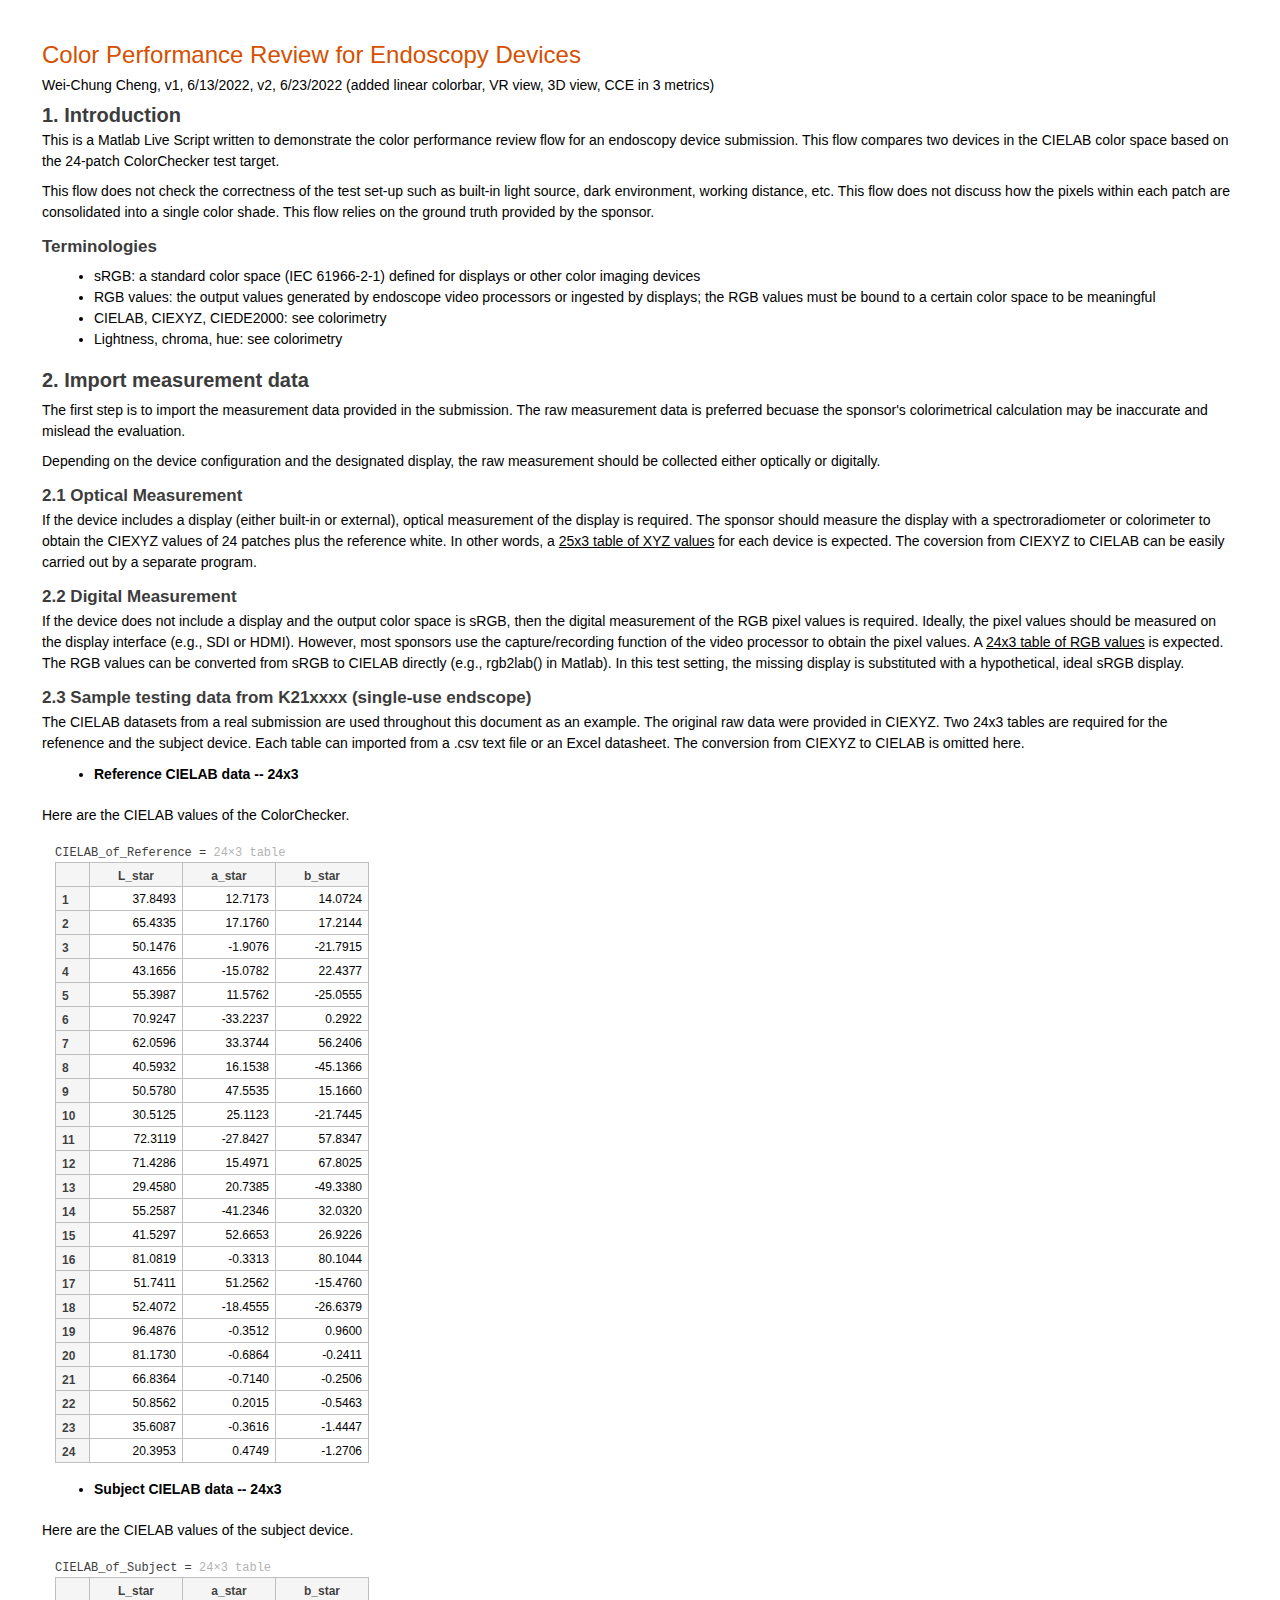
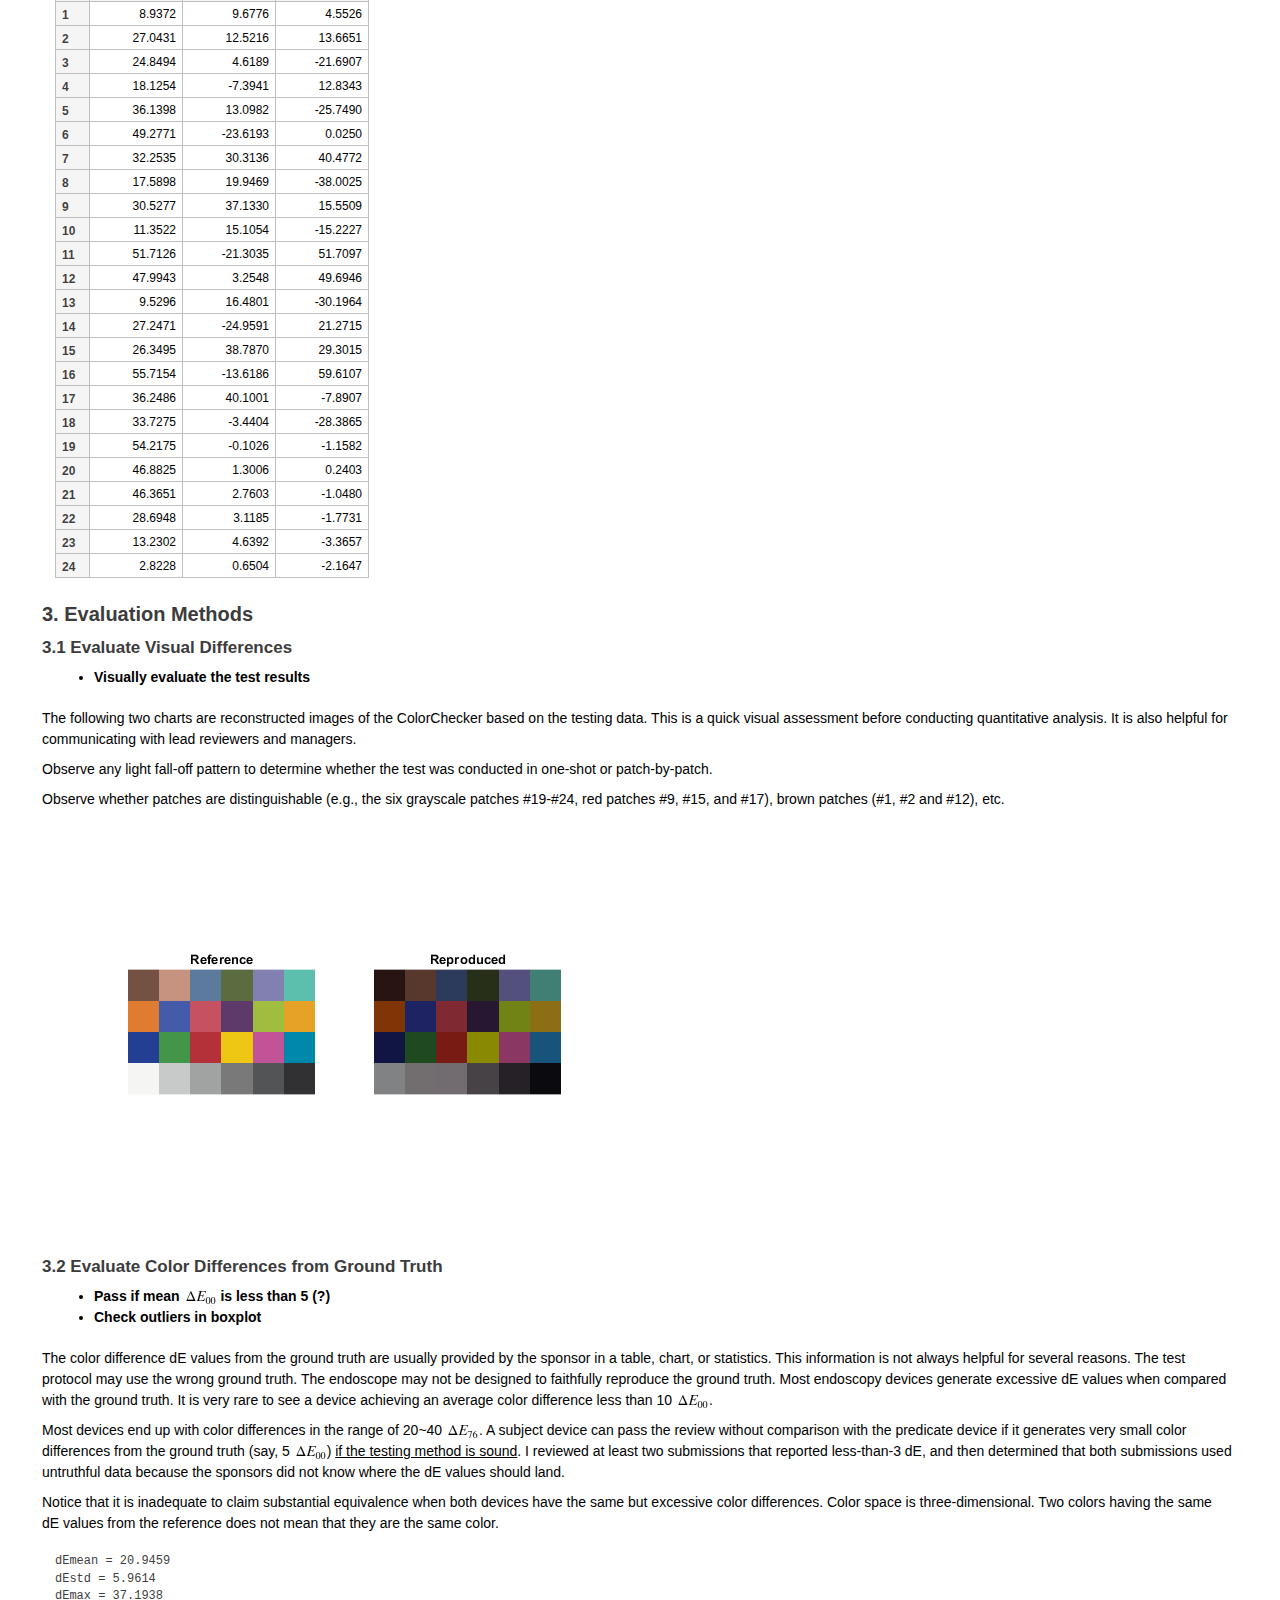
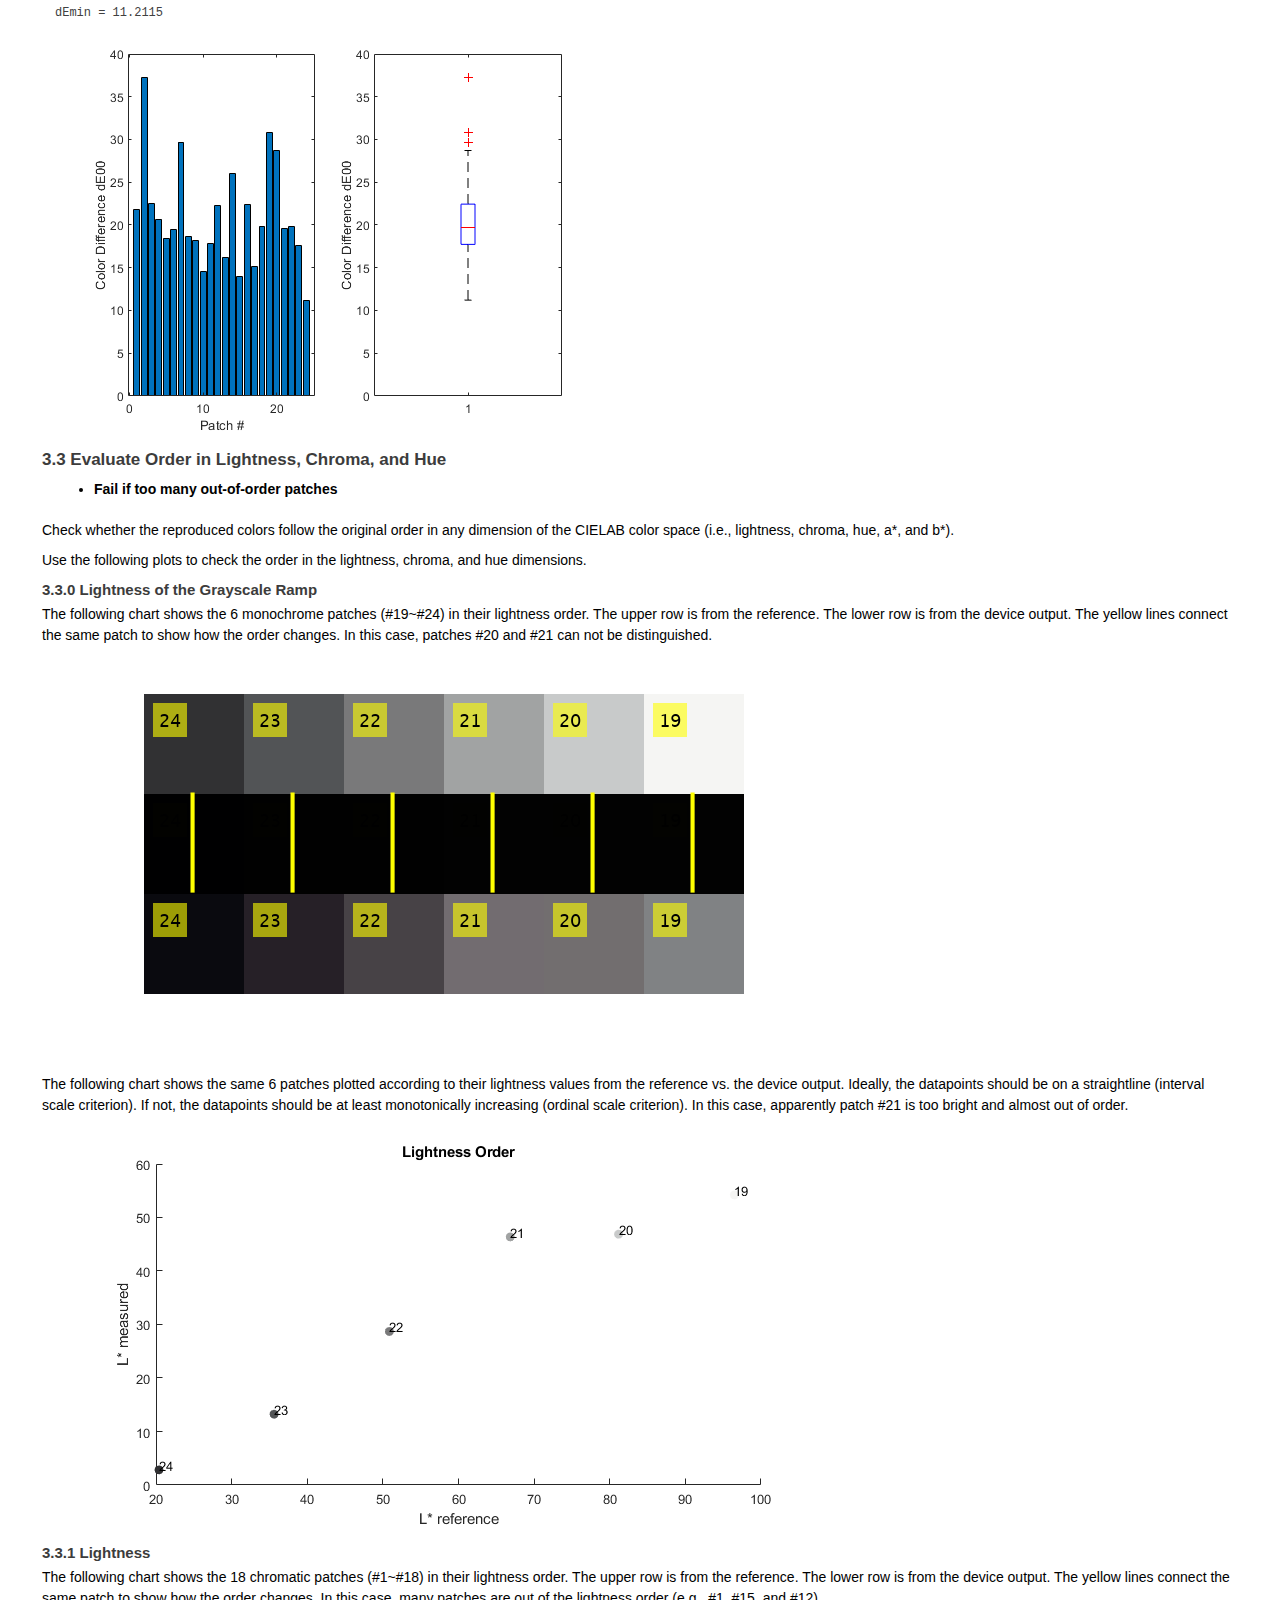
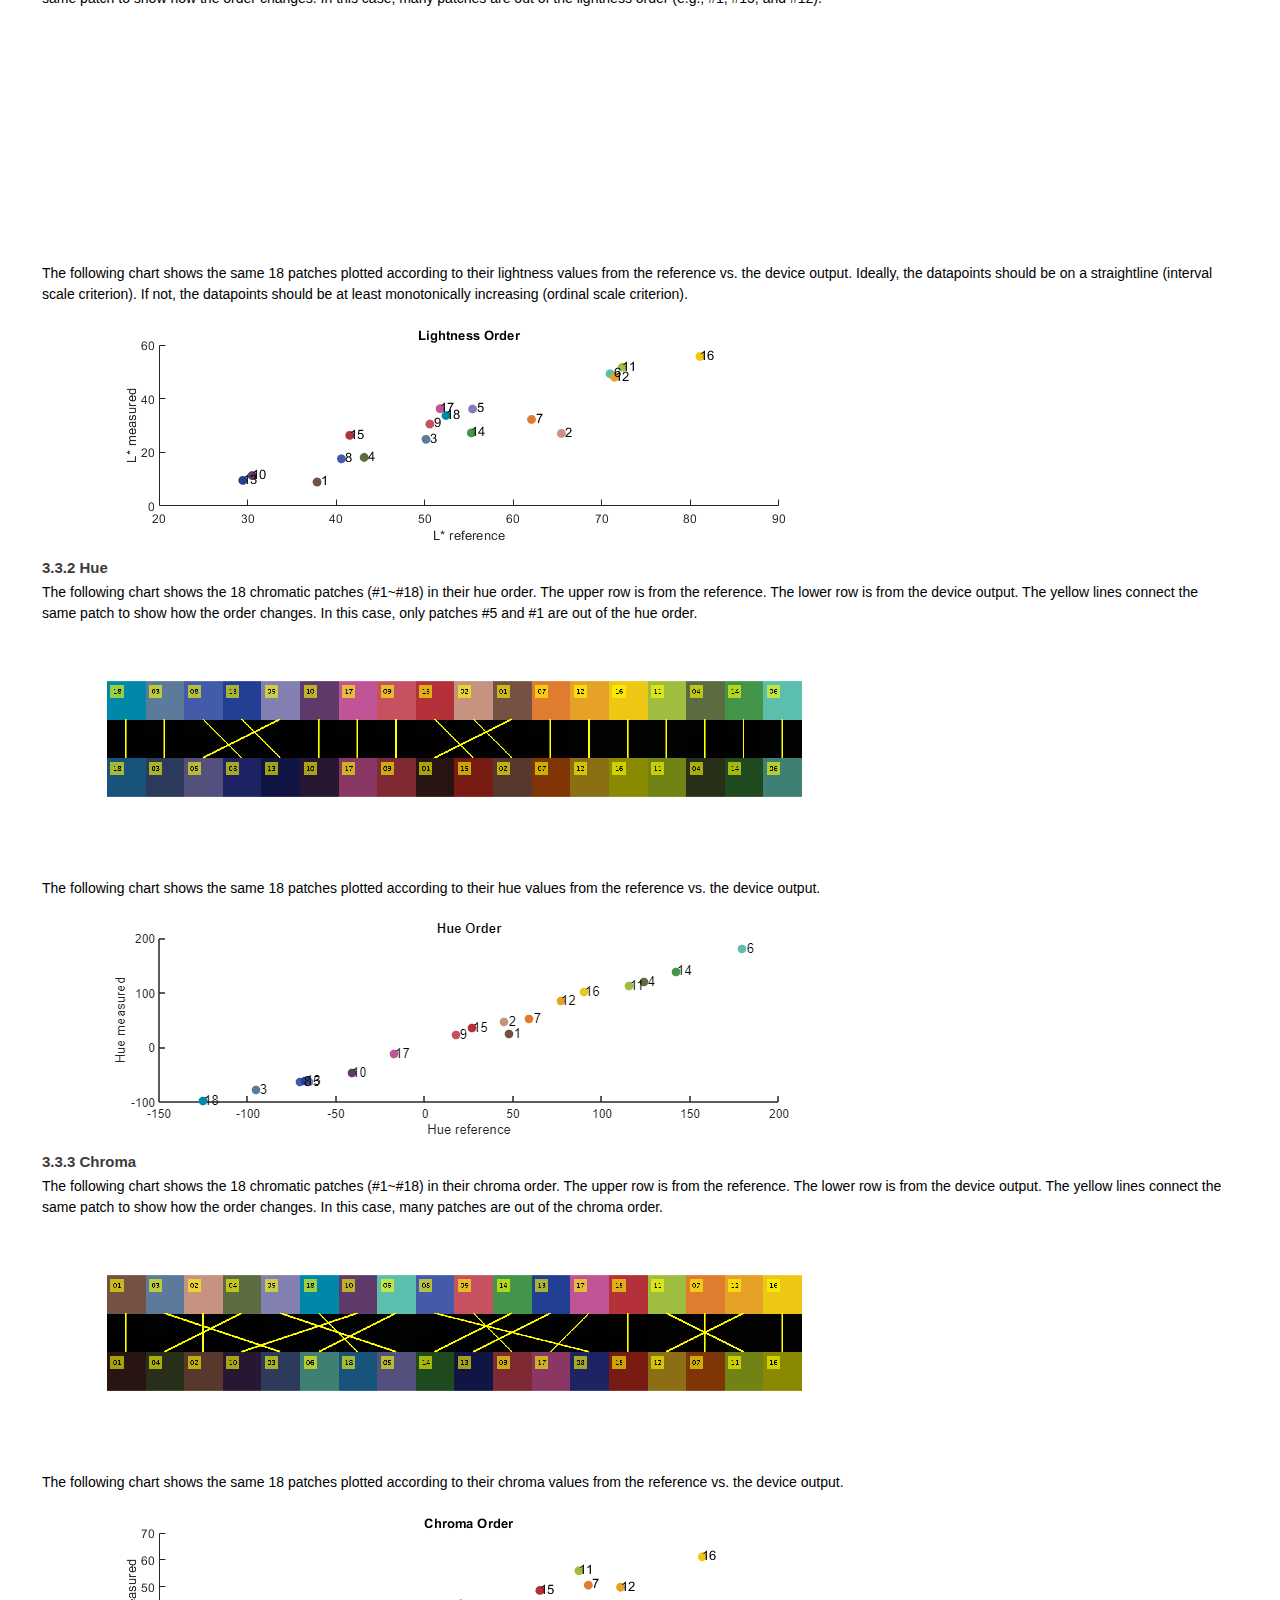
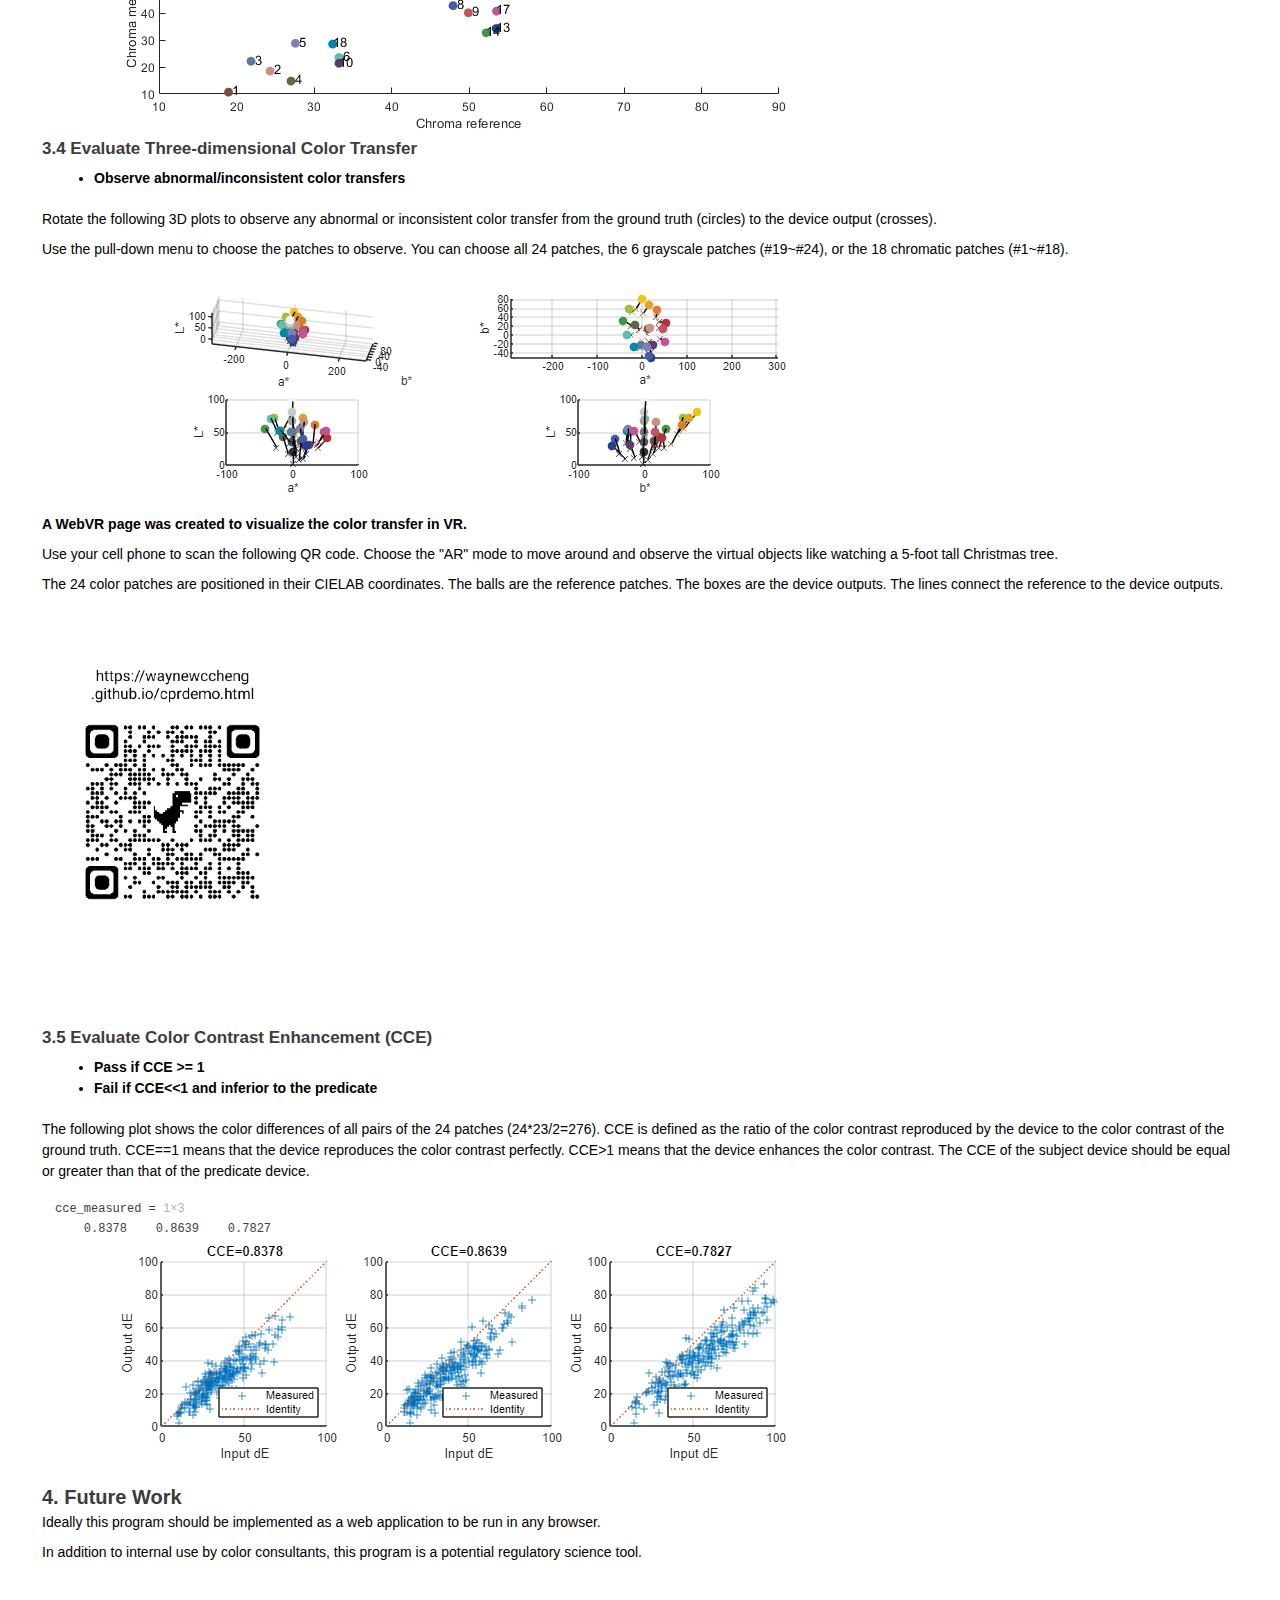
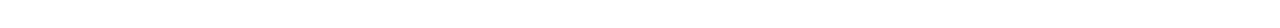
==== color_performance_review_v2.html @ d328e4b0 "Create color_performance_review_v2.html" ====
<!DOCTYPE html PUBLIC "-//W3C//DTD HTML 4.01 Transitional//EN">
<html><head><meta http-equiv="Content-Type" content="text/html; charset=utf-8"><meta http-equiv="X-UA-Compatible" content="IE=edge,IE=9,chrome=1"><meta name="generator" content="MATLAB 2021b"><title>Color Performance Review for Endoscopy Devices</title><style type="text/css">.rtcContent { padding: 30px; } .S0 { margin: 3px 10px 5px 4px; padding: 0px; line-height: 28.8px; min-height: 0px; white-space: pre-wrap; color: rgb(213, 80, 0); font-family: Helvetica, Arial, sans-serif; font-style: normal; font-size: 24px; font-weight: 400; text-align: left;  }
.S1 { margin: 2px 10px 9px 4px; padding: 0px; line-height: 21px; min-height: 0px; white-space: pre-wrap; color: rgb(0, 0, 0); font-family: Helvetica, Arial, sans-serif; font-style: normal; font-size: 14px; font-weight: 400; text-align: left;  }
.S2 { margin: 3px 10px 5px 4px; padding: 0px; line-height: 20px; min-height: 0px; white-space: pre-wrap; color: rgb(60, 60, 60); font-family: Helvetica, Arial, sans-serif; font-style: normal; font-size: 20px; font-weight: 700; text-align: left;  }
.S3 { margin: 15px 10px 5px 4px; padding: 0px; line-height: 18px; min-height: 0px; white-space: pre-wrap; color: rgb(60, 60, 60); font-family: Helvetica, Arial, sans-serif; font-style: normal; font-size: 17px; font-weight: 700; text-align: left;  }
.S4 { margin: 10px 0px 20px; padding-left: 0px; font-family: Helvetica, Arial, sans-serif; font-size: 14px;  }
.S5 { margin-left: 56px; line-height: 21px; min-height: 0px; text-align: left; white-space: pre-wrap;  }
.S6 { margin: 20px 10px 5px 4px; padding: 0px; line-height: 20px; min-height: 0px; white-space: pre-wrap; color: rgb(60, 60, 60); font-family: Helvetica, Arial, sans-serif; font-style: normal; font-size: 20px; font-weight: 700; text-align: left;  }
.S7 { margin: 10px 10px 9px 4px; padding: 0px; line-height: 21px; min-height: 0px; white-space: pre-wrap; color: rgb(0, 0, 0); font-family: Helvetica, Arial, sans-serif; font-style: normal; font-size: 14px; font-weight: 400; text-align: left;  }
.S8 { color: rgb(64, 64, 64); padding: 10px 0px 6px 17px; background: rgb(255, 255, 255) none repeat scroll 0% 0% / auto padding-box border-box; font-family: Menlo, Monaco, Consolas, "Courier New", monospace; font-size: 14px; overflow-x: hidden; line-height: 17.234px;  }
.embeddedOutputsVariableTableElement .ClientViewDiv  table tr {  height: 22px;  white-space: nowrap;}
.embeddedOutputsVariableTableElement .ClientViewDiv  table tr td,.embeddedOutputsVariableTableElement .ClientViewDiv  table tr th {  background-color:white;  text-overflow: ellipsis;  font-family: 'Arial', sans-serif;  font-size: 12px;  overflow : hidden;}
.embeddedOutputsVariableTableElement .ClientViewDiv  table tr span {  text-overflow: ellipsis;  padding: 3px;}
.embeddedOutputsVariableTableElement .ClientViewDiv  table tr th {    color: rgba(0,0,0,0.5);  padding: 3px;  font-size: 9px;}
.S9 { margin: 3px 10px 5px 4px; padding: 0px; line-height: 18px; min-height: 0px; white-space: pre-wrap; color: rgb(60, 60, 60); font-family: Helvetica, Arial, sans-serif; font-style: normal; font-size: 17px; font-weight: 700; text-align: left;  }
.S10 { margin: 10px 10px 5px 4px; padding: 0px; line-height: 18px; min-height: 0px; white-space: pre-wrap; color: rgb(60, 60, 60); font-family: Helvetica, Arial, sans-serif; font-style: normal; font-size: 15px; font-weight: 700; text-align: left;  }
.variableValue { width: 100% !important; }
.embeddedOutputsMatrixElement,.eoOutputWrapper .matrixElement {    min-height: 18px;    box-sizing: border-box;}
.embeddedOutputsMatrixElement .matrixElement,.eoOutputWrapper  .matrixElement,.rtcDataTipElement .matrixElement {    position: relative;}
.matrixElement .variableValue,.rtcDataTipElement .matrixElement .variableValue {    white-space: pre;    display: inline-block;    vertical-align: top;    overflow: hidden;}
.embeddedOutputsMatrixElement.inlineElement {}
.embeddedOutputsMatrixElement.inlineElement .topHeaderWrapper {    display: none;}
.embeddedOutputsMatrixElement.inlineElement .veTable .body {    padding-top: 0 !important;    max-height: 100px;}
.inlineElement .matrixElement {    max-height: 300px;}
.embeddedOutputsMatrixElement.rightPaneElement {}
.rightPaneElement .matrixElement,.rtcDataTipElement .matrixElement {    overflow: hidden;    padding-left: 9px;}
.rightPaneElement .matrixElement {    margin-bottom: -1px;}
.embeddedOutputsMatrixElement .matrixElement .valueContainer,.eoOutputWrapper .matrixElement .valueContainer,.rtcDataTipElement .matrixElement .valueContainer {    white-space: nowrap;    margin-bottom: 3px;}
.embeddedOutputsMatrixElement .matrixElement .valueContainer .horizontalEllipsis.hide,.embeddedOutputsMatrixElement .matrixElement .verticalEllipsis.hide,.eoOutputWrapper .matrixElement .valueContainer .horizontalEllipsis.hide,.eoOutputWrapper .matrixElement .verticalEllipsis.hide,.rtcDataTipElement .matrixElement .valueContainer .horizontalEllipsis.hide,.rtcDataTipElement .matrixElement .verticalEllipsis.hide {    display: none;}
.embeddedOutputsVariableMatrixElement .matrixElement .valueContainer.hideEllipses .verticalEllipsis, .embeddedOutputsVariableMatrixElement .matrixElement .valueContainer.hideEllipses .horizontalEllipsis {    display:none;}
.embeddedOutputsMatrixElement .matrixElement .valueContainer .horizontalEllipsis,.eoOutputWrapper .matrixElement .valueContainer .horizontalEllipsis {    margin-bottom: -3px;}
.eoOutputWrapper .embeddedOutputsVariableMatrixElement .matrixElement .valueContainer {    cursor: default !important;}
.embeddedOutputsVariableElement {    white-space: pre-wrap;    word-wrap: break-word;    min-height: 18px;    max-height: 250px;    overflow: auto;}
.variableElement {}
.embeddedOutputsVariableElement.inlineElement {}
.inlineElement .variableElement {}
.embeddedOutputsVariableElement.rightPaneElement {    min-height: 16px;}
.rightPaneElement .variableElement {    padding-top: 2px;    padding-left: 9px;}
.variableNameElement {    margin-bottom: 3px;    display: inline-block;}
/* * Ellipses as base64 for HTML export. */.matrixElement .horizontalEllipsis,.rtcDataTipElement .matrixElement .horizontalEllipsis {    display: inline-block;    margin-top: 3px;    /* base64 encoded version of images-liveeditor/HEllipsis.png */    width: 30px;    height: 12px;    background-repeat: no-repeat;    background-image: url("[data-uri]");}
.matrixElement .verticalEllipsis,.textElement .verticalEllipsis,.rtcDataTipElement .matrixElement .verticalEllipsis,.rtcDataTipElement .textElement .verticalEllipsis {    margin-left: 35px;    /* base64 encoded version of images-liveeditor/VEllipsis.png */    width: 12px;    height: 30px;    background-repeat: no-repeat;    background-image: url("[data-uri]");}</style></head><body><div class = rtcContent><h1  class = 'S0'><span>Color Performance Review for Endoscopy Devices</span></h1><div  class = 'S1'><span>Wei-Chung Cheng, v1, 6/13/2022, v2, 6/23/2022 (added linear colorbar, VR view, 3D view, CCE in 3 metrics)</span></div><h2  class = 'S2'><span>1. Introduction</span></h2><div  class = 'S1'><span>This is a Matlab Live Script written to demonstrate the color performance review flow for an endoscopy device submission. This flow compares two devices in the CIELAB color space based on the 24-patch ColorChecker test target.</span></div><div  class = 'S1'><span>This flow does not check the correctness of the test set-up such as built-in light source, dark environment, working distance, etc. This flow does not discuss how the pixels within each patch are consolidated into a single color shade. This flow relies on the ground truth provided by the sponsor.</span></div><h3  class = 'S3'><span>Terminologies</span></h3><ul  class = 'S4'><li  class = 'S5'><span>sRGB: a standard color space (IEC 61966-2-1) defined for displays or other color imaging devices</span></li><li  class = 'S5'><span>RGB values: the output values generated by endoscope video processors or ingested by displays; the RGB values must be bound to a certain color space to be meaningful</span></li><li  class = 'S5'><span>CIELAB, CIEXYZ, CIEDE2000: see colorimetry</span></li><li  class = 'S5'><span>Lightness, chroma, hue: see colorimetry</span></li></ul><h2  class = 'S6'><span>2. Import measurement data</span></h2><div  class = 'S7'><span>The first step is to import the measurement data provided in the submission. The raw measurement data is preferred becuase the sponsor's colorimetrical calculation may be inaccurate and mislead the evaluation. </span></div><div  class = 'S1'><span>Depending on the device configuration and the designated display, the raw measurement should be collected either optically or digitally.</span></div><h3  class = 'S3'><span style=' font-weight: bold;'>2.1 Optical Measurement</span></h3><div  class = 'S1'><span>If the device includes a display (either built-in or external), optical measurement of the display is required. The sponsor should measure the display with a spectroradiometer or colorimeter to obtain the CIEXYZ values of 24 patches plus the reference white. In other words, a </span><span style=' text-decoration: underline;'>25x3 table of XYZ values</span><span> for each device is expected. The coversion from CIEXYZ to CIELAB can be easily carried out by a separate program.</span></div><h3  class = 'S3'><span style=' font-weight: bold;'>2.2 Digital Measurement</span></h3><div  class = 'S1'><span>If the device does not include a display and the output color space is sRGB, then the digital measurement of the RGB pixel values is required. Ideally, the pixel values should be measured on the display interface (e.g., SDI or HDMI). However, most sponsors use the capture/recording function of the video processor to obtain the pixel values. A </span><span style=' text-decoration: underline;'>24x3 table of RGB values</span><span> is expected. The RGB values can be converted from sRGB to CIELAB directly (e.g., rgb2lab() in Matlab). In this test setting, the missing display is substituted with a hypothetical, ideal sRGB display.</span></div><h3  class = 'S3'><span>2.3 Sample testing data from K21xxxx (single-use endscope)</span></h3><div  class = 'S1'><span>The CIELAB datasets from a real submission are used throughout this document as an example. The original raw data were provided in CIEXYZ. Two 24x3 tables are required for the refenence and the subject device. Each table can imported from a .csv text file or an Excel datasheet. The conversion from CIEXYZ to CIELAB is omitted here. </span></div><ul  class = 'S4'><li  class = 'S5'><span style=' font-weight: bold;'>Reference CIELAB data -- 24x3</span></li></ul><div  class = 'S1'><span>Here are the CIELAB values of the ColorChecker.</span></div><div  class = 'S8'><div class="inlineElement eoOutputWrapper embeddedOutputsVariableTableElement" uid="03913371" data-scroll-top="null" data-scroll-left="null" data-testid="output_0" style="width: calc(100% - 5px);"><div class="ClientDocument veSpecifier dijitContentPane document table constrictHeight" id="variableeditor_peer_RemoteDocument_210" widgetid="variableeditor_peer_RemoteDocument_210" tabindex="0" data-update-plain-text-string="true"><div class="summaryBar" style="font-size: 12px; font-family: Consolas, Inconsolata, Menlo, monospace;"><span>CIELAB_of_Reference = </span><span style="color: rgb(179, 179, 179); font-style: normal;">24×3 table </span></div><div id="variableeditor_peer_RemoteTableViewModel_75" widgetid="variableeditor_peer_RemoteTableViewModel_75" class="table ClientViewDiv hasSummaryBar" data-viewid="__1" style="width: 100%; overflow: auto;"><table cellspacing="0" style="border-spacing: 0px; border-collapse: collapse;"><thead><tr><th style="text-overflow: ellipsis; font-family: Arial, sans-serif; font-size: 12px; overflow: hidden; padding: 6px 3px 3px; width: 34px; text-align: left; border: 1px solid rgb(191, 191, 191); background-color: rgb(245, 245, 245); color: rgba(0, 0, 0, 0.75); font-weight: 700; box-sizing: border-box;"><span>&nbsp;</span></th><th style="text-overflow: ellipsis; font-family: Arial, sans-serif; font-size: 12px; overflow: hidden; padding: 6px 3px 3px; width: 86px; min-width: 86px; max-width: 86px; text-align: center; border: 1px solid rgb(191, 191, 191); background-color: rgb(245, 245, 245); color: rgba(0, 0, 0, 0.75); font-weight: 700; box-sizing: border-box;"><span>L_star</span></th><th style="text-overflow: ellipsis; font-family: Arial, sans-serif; font-size: 12px; overflow: hidden; padding: 6px 3px 3px; width: 86px; min-width: 86px; max-width: 86px; text-align: center; border: 1px solid rgb(191, 191, 191); background-color: rgb(245, 245, 245); color: rgba(0, 0, 0, 0.75); font-weight: 700; box-sizing: border-box;"><span>a_star</span></th><th style="text-overflow: ellipsis; font-family: Arial, sans-serif; font-size: 12px; overflow: hidden; padding: 6px 3px 3px; width: 86px; min-width: 86px; max-width: 86px; text-align: center; border: 1px solid rgb(191, 191, 191); background-color: rgb(245, 245, 245); color: rgba(0, 0, 0, 0.75); font-weight: 700; box-sizing: border-box;"><span>b_star</span></th></tr></thead><tbody><tr><th style="text-overflow: ellipsis; font-family: Arial, sans-serif; font-size: 12px; overflow: hidden; padding: 6px 3px 3px; width: 34px; text-align: left; border-width: 0px 1px 1px; border-style: solid; border-color: rgb(191, 191, 191); border-image: initial; background-color: rgb(245, 245, 245); color: rgba(0, 0, 0, 0.75); font-weight: 700; box-sizing: border-box;"><span>1</span></th><td style="text-overflow: ellipsis; font-family: Arial, sans-serif; font-size: 12px; overflow: hidden; padding: 3px; width: 86px; min-width: 86px; max-width: 86px; text-align: right; border-width: 0px 1px 1px; border-style: solid; border-color: rgb(191, 191, 191); border-image: initial;"><span>37.8493</span></td><td style="text-overflow: ellipsis; font-family: Arial, sans-serif; font-size: 12px; overflow: hidden; padding: 3px; width: 86px; min-width: 86px; max-width: 86px; text-align: right; border-width: 0px 1px 1px; border-style: solid; border-color: rgb(191, 191, 191); border-image: initial;"><span>12.7173</span></td><td style="text-overflow: ellipsis; font-family: Arial, sans-serif; font-size: 12px; overflow: hidden; padding: 3px; width: 86px; min-width: 86px; max-width: 86px; text-align: right; border-width: 0px 1px 1px; border-style: solid; border-color: rgb(191, 191, 191); border-image: initial;"><span>14.0724</span></td></tr><tr><th style="text-overflow: ellipsis; font-family: Arial, sans-serif; font-size: 12px; overflow: hidden; padding: 6px 3px 3px; width: 34px; text-align: left; border-width: 0px 1px 1px; border-style: solid; border-color: rgb(191, 191, 191); border-image: initial; background-color: rgb(245, 245, 245); color: rgba(0, 0, 0, 0.75); font-weight: 700; box-sizing: border-box;"><span>2</span></th><td style="text-overflow: ellipsis; font-family: Arial, sans-serif; font-size: 12px; overflow: hidden; padding: 3px; width: 86px; min-width: 86px; max-width: 86px; text-align: right; border-width: 0px 1px 1px; border-style: solid; border-color: rgb(191, 191, 191); border-image: initial;"><span>65.4335</span></td><td style="text-overflow: ellipsis; font-family: Arial, sans-serif; font-size: 12px; overflow: hidden; padding: 3px; width: 86px; min-width: 86px; max-width: 86px; text-align: right; border-width: 0px 1px 1px; border-style: solid; border-color: rgb(191, 191, 191); border-image: initial;"><span>17.1760</span></td><td style="text-overflow: ellipsis; font-family: Arial, sans-serif; font-size: 12px; overflow: hidden; padding: 3px; width: 86px; min-width: 86px; max-width: 86px; text-align: right; border-width: 0px 1px 1px; border-style: solid; border-color: rgb(191, 191, 191); border-image: initial;"><span>17.2144</span></td></tr><tr><th style="text-overflow: ellipsis; font-family: Arial, sans-serif; font-size: 12px; overflow: hidden; padding: 6px 3px 3px; width: 34px; text-align: left; border-width: 0px 1px 1px; border-style: solid; border-color: rgb(191, 191, 191); border-image: initial; background-color: rgb(245, 245, 245); color: rgba(0, 0, 0, 0.75); font-weight: 700; box-sizing: border-box;"><span>3</span></th><td style="text-overflow: ellipsis; font-family: Arial, sans-serif; font-size: 12px; overflow: hidden; padding: 3px; width: 86px; min-width: 86px; max-width: 86px; text-align: right; border-width: 0px 1px 1px; border-style: solid; border-color: rgb(191, 191, 191); border-image: initial;"><span>50.1476</span></td><td style="text-overflow: ellipsis; font-family: Arial, sans-serif; font-size: 12px; overflow: hidden; padding: 3px; width: 86px; min-width: 86px; max-width: 86px; text-align: right; border-width: 0px 1px 1px; border-style: solid; border-color: rgb(191, 191, 191); border-image: initial;"><span>-1.9076</span></td><td style="text-overflow: ellipsis; font-family: Arial, sans-serif; font-size: 12px; overflow: hidden; padding: 3px; width: 86px; min-width: 86px; max-width: 86px; text-align: right; border-width: 0px 1px 1px; border-style: solid; border-color: rgb(191, 191, 191); border-image: initial;"><span>-21.7915</span></td></tr><tr><th style="text-overflow: ellipsis; font-family: Arial, sans-serif; font-size: 12px; overflow: hidden; padding: 6px 3px 3px; width: 34px; text-align: left; border-width: 0px 1px 1px; border-style: solid; border-color: rgb(191, 191, 191); border-image: initial; background-color: rgb(245, 245, 245); color: rgba(0, 0, 0, 0.75); font-weight: 700; box-sizing: border-box;"><span>4</span></th><td style="text-overflow: ellipsis; font-family: Arial, sans-serif; font-size: 12px; overflow: hidden; padding: 3px; width: 86px; min-width: 86px; max-width: 86px; text-align: right; border-width: 0px 1px 1px; border-style: solid; border-color: rgb(191, 191, 191); border-image: initial;"><span>43.1656</span></td><td style="text-overflow: ellipsis; font-family: Arial, sans-serif; font-size: 12px; overflow: hidden; padding: 3px; width: 86px; min-width: 86px; max-width: 86px; text-align: right; border-width: 0px 1px 1px; border-style: solid; border-color: rgb(191, 191, 191); border-image: initial;"><span>-15.0782</span></td><td style="text-overflow: ellipsis; font-family: Arial, sans-serif; font-size: 12px; overflow: hidden; padding: 3px; width: 86px; min-width: 86px; max-width: 86px; text-align: right; border-width: 0px 1px 1px; border-style: solid; border-color: rgb(191, 191, 191); border-image: initial;"><span>22.4377</span></td></tr><tr><th style="text-overflow: ellipsis; font-family: Arial, sans-serif; font-size: 12px; overflow: hidden; padding: 6px 3px 3px; width: 34px; text-align: left; border-width: 0px 1px 1px; border-style: solid; border-color: rgb(191, 191, 191); border-image: initial; background-color: rgb(245, 245, 245); color: rgba(0, 0, 0, 0.75); font-weight: 700; box-sizing: border-box;"><span>5</span></th><td style="text-overflow: ellipsis; font-family: Arial, sans-serif; font-size: 12px; overflow: hidden; padding: 3px; width: 86px; min-width: 86px; max-width: 86px; text-align: right; border-width: 0px 1px 1px; border-style: solid; border-color: rgb(191, 191, 191); border-image: initial;"><span>55.3987</span></td><td style="text-overflow: ellipsis; font-family: Arial, sans-serif; font-size: 12px; overflow: hidden; padding: 3px; width: 86px; min-width: 86px; max-width: 86px; text-align: right; border-width: 0px 1px 1px; border-style: solid; border-color: rgb(191, 191, 191); border-image: initial;"><span>11.5762</span></td><td style="text-overflow: ellipsis; font-family: Arial, sans-serif; font-size: 12px; overflow: hidden; padding: 3px; width: 86px; min-width: 86px; max-width: 86px; text-align: right; border-width: 0px 1px 1px; border-style: solid; border-color: rgb(191, 191, 191); border-image: initial;"><span>-25.0555</span></td></tr><tr><th style="text-overflow: ellipsis; font-family: Arial, sans-serif; font-size: 12px; overflow: hidden; padding: 6px 3px 3px; width: 34px; text-align: left; border-width: 0px 1px 1px; border-style: solid; border-color: rgb(191, 191, 191); border-image: initial; background-color: rgb(245, 245, 245); color: rgba(0, 0, 0, 0.75); font-weight: 700; box-sizing: border-box;"><span>6</span></th><td style="text-overflow: ellipsis; font-family: Arial, sans-serif; font-size: 12px; overflow: hidden; padding: 3px; width: 86px; min-width: 86px; max-width: 86px; text-align: right; border-width: 0px 1px 1px; border-style: solid; border-color: rgb(191, 191, 191); border-image: initial;"><span>70.9247</span></td><td style="text-overflow: ellipsis; font-family: Arial, sans-serif; font-size: 12px; overflow: hidden; padding: 3px; width: 86px; min-width: 86px; max-width: 86px; text-align: right; border-width: 0px 1px 1px; border-style: solid; border-color: rgb(191, 191, 191); border-image: initial;"><span>-33.2237</span></td><td style="text-overflow: ellipsis; font-family: Arial, sans-serif; font-size: 12px; overflow: hidden; padding: 3px; width: 86px; min-width: 86px; max-width: 86px; text-align: right; border-width: 0px 1px 1px; border-style: solid; border-color: rgb(191, 191, 191); border-image: initial;"><span>0.2922</span></td></tr><tr><th style="text-overflow: ellipsis; font-family: Arial, sans-serif; font-size: 12px; overflow: hidden; padding: 6px 3px 3px; width: 34px; text-align: left; border-width: 0px 1px 1px; border-style: solid; border-color: rgb(191, 191, 191); border-image: initial; background-color: rgb(245, 245, 245); color: rgba(0, 0, 0, 0.75); font-weight: 700; box-sizing: border-box;"><span>7</span></th><td style="text-overflow: ellipsis; font-family: Arial, sans-serif; font-size: 12px; overflow: hidden; padding: 3px; width: 86px; min-width: 86px; max-width: 86px; text-align: right; border-width: 0px 1px 1px; border-style: solid; border-color: rgb(191, 191, 191); border-image: initial;"><span>62.0596</span></td><td style="text-overflow: ellipsis; font-family: Arial, sans-serif; font-size: 12px; overflow: hidden; padding: 3px; width: 86px; min-width: 86px; max-width: 86px; text-align: right; border-width: 0px 1px 1px; border-style: solid; border-color: rgb(191, 191, 191); border-image: initial;"><span>33.3744</span></td><td style="text-overflow: ellipsis; font-family: Arial, sans-serif; font-size: 12px; overflow: hidden; padding: 3px; width: 86px; min-width: 86px; max-width: 86px; text-align: right; border-width: 0px 1px 1px; border-style: solid; border-color: rgb(191, 191, 191); border-image: initial;"><span>56.2406</span></td></tr><tr><th style="text-overflow: ellipsis; font-family: Arial, sans-serif; font-size: 12px; overflow: hidden; padding: 6px 3px 3px; width: 34px; text-align: left; border-width: 0px 1px 1px; border-style: solid; border-color: rgb(191, 191, 191); border-image: initial; background-color: rgb(245, 245, 245); color: rgba(0, 0, 0, 0.75); font-weight: 700; box-sizing: border-box;"><span>8</span></th><td style="text-overflow: ellipsis; font-family: Arial, sans-serif; font-size: 12px; overflow: hidden; padding: 3px; width: 86px; min-width: 86px; max-width: 86px; text-align: right; border-width: 0px 1px 1px; border-style: solid; border-color: rgb(191, 191, 191); border-image: initial;"><span>40.5932</span></td><td style="text-overflow: ellipsis; font-family: Arial, sans-serif; font-size: 12px; overflow: hidden; padding: 3px; width: 86px; min-width: 86px; max-width: 86px; text-align: right; border-width: 0px 1px 1px; border-style: solid; border-color: rgb(191, 191, 191); border-image: initial;"><span>16.1538</span></td><td style="text-overflow: ellipsis; font-family: Arial, sans-serif; font-size: 12px; overflow: hidden; padding: 3px; width: 86px; min-width: 86px; max-width: 86px; text-align: right; border-width: 0px 1px 1px; border-style: solid; border-color: rgb(191, 191, 191); border-image: initial;"><span>-45.1366</span></td></tr><tr><th style="text-overflow: ellipsis; font-family: Arial, sans-serif; font-size: 12px; overflow: hidden; padding: 6px 3px 3px; width: 34px; text-align: left; border-width: 0px 1px 1px; border-style: solid; border-color: rgb(191, 191, 191); border-image: initial; background-color: rgb(245, 245, 245); color: rgba(0, 0, 0, 0.75); font-weight: 700; box-sizing: border-box;"><span>9</span></th><td style="text-overflow: ellipsis; font-family: Arial, sans-serif; font-size: 12px; overflow: hidden; padding: 3px; width: 86px; min-width: 86px; max-width: 86px; text-align: right; border-width: 0px 1px 1px; border-style: solid; border-color: rgb(191, 191, 191); border-image: initial;"><span>50.5780</span></td><td style="text-overflow: ellipsis; font-family: Arial, sans-serif; font-size: 12px; overflow: hidden; padding: 3px; width: 86px; min-width: 86px; max-width: 86px; text-align: right; border-width: 0px 1px 1px; border-style: solid; border-color: rgb(191, 191, 191); border-image: initial;"><span>47.5535</span></td><td style="text-overflow: ellipsis; font-family: Arial, sans-serif; font-size: 12px; overflow: hidden; padding: 3px; width: 86px; min-width: 86px; max-width: 86px; text-align: right; border-width: 0px 1px 1px; border-style: solid; border-color: rgb(191, 191, 191); border-image: initial;"><span>15.1660</span></td></tr><tr><th style="text-overflow: ellipsis; font-family: Arial, sans-serif; font-size: 12px; overflow: hidden; padding: 6px 3px 3px; width: 34px; text-align: left; border-width: 0px 1px 1px; border-style: solid; border-color: rgb(191, 191, 191); border-image: initial; background-color: rgb(245, 245, 245); color: rgba(0, 0, 0, 0.75); font-weight: 700; box-sizing: border-box;"><span>10</span></th><td style="text-overflow: ellipsis; font-family: Arial, sans-serif; font-size: 12px; overflow: hidden; padding: 3px; width: 86px; min-width: 86px; max-width: 86px; text-align: right; border-width: 0px 1px 1px; border-style: solid; border-color: rgb(191, 191, 191); border-image: initial;"><span>30.5125</span></td><td style="text-overflow: ellipsis; font-family: Arial, sans-serif; font-size: 12px; overflow: hidden; padding: 3px; width: 86px; min-width: 86px; max-width: 86px; text-align: right; border-width: 0px 1px 1px; border-style: solid; border-color: rgb(191, 191, 191); border-image: initial;"><span>25.1123</span></td><td style="text-overflow: ellipsis; font-family: Arial, sans-serif; font-size: 12px; overflow: hidden; padding: 3px; width: 86px; min-width: 86px; max-width: 86px; text-align: right; border-width: 0px 1px 1px; border-style: solid; border-color: rgb(191, 191, 191); border-image: initial;"><span>-21.7445</span></td></tr><tr><th style="text-overflow: ellipsis; font-family: Arial, sans-serif; font-size: 12px; overflow: hidden; padding: 6px 3px 3px; width: 34px; text-align: left; border-width: 0px 1px 1px; border-style: solid; border-color: rgb(191, 191, 191); border-image: initial; background-color: rgb(245, 245, 245); color: rgba(0, 0, 0, 0.75); font-weight: 700; box-sizing: border-box;"><span>11</span></th><td style="text-overflow: ellipsis; font-family: Arial, sans-serif; font-size: 12px; overflow: hidden; padding: 3px; width: 86px; min-width: 86px; max-width: 86px; text-align: right; border-width: 0px 1px 1px; border-style: solid; border-color: rgb(191, 191, 191); border-image: initial;"><span>72.3119</span></td><td style="text-overflow: ellipsis; font-family: Arial, sans-serif; font-size: 12px; overflow: hidden; padding: 3px; width: 86px; min-width: 86px; max-width: 86px; text-align: right; border-width: 0px 1px 1px; border-style: solid; border-color: rgb(191, 191, 191); border-image: initial;"><span>-27.8427</span></td><td style="text-overflow: ellipsis; font-family: Arial, sans-serif; font-size: 12px; overflow: hidden; padding: 3px; width: 86px; min-width: 86px; max-width: 86px; text-align: right; border-width: 0px 1px 1px; border-style: solid; border-color: rgb(191, 191, 191); border-image: initial;"><span>57.8347</span></td></tr><tr><th style="text-overflow: ellipsis; font-family: Arial, sans-serif; font-size: 12px; overflow: hidden; padding: 6px 3px 3px; width: 34px; text-align: left; border-width: 0px 1px 1px; border-style: solid; border-color: rgb(191, 191, 191); border-image: initial; background-color: rgb(245, 245, 245); color: rgba(0, 0, 0, 0.75); font-weight: 700; box-sizing: border-box;"><span>12</span></th><td style="text-overflow: ellipsis; font-family: Arial, sans-serif; font-size: 12px; overflow: hidden; padding: 3px; width: 86px; min-width: 86px; max-width: 86px; text-align: right; border-width: 0px 1px 1px; border-style: solid; border-color: rgb(191, 191, 191); border-image: initial;"><span>71.4286</span></td><td style="text-overflow: ellipsis; font-family: Arial, sans-serif; font-size: 12px; overflow: hidden; padding: 3px; width: 86px; min-width: 86px; max-width: 86px; text-align: right; border-width: 0px 1px 1px; border-style: solid; border-color: rgb(191, 191, 191); border-image: initial;"><span>15.4971</span></td><td style="text-overflow: ellipsis; font-family: Arial, sans-serif; font-size: 12px; overflow: hidden; padding: 3px; width: 86px; min-width: 86px; max-width: 86px; text-align: right; border-width: 0px 1px 1px; border-style: solid; border-color: rgb(191, 191, 191); border-image: initial;"><span>67.8025</span></td></tr><tr><th style="text-overflow: ellipsis; font-family: Arial, sans-serif; font-size: 12px; overflow: hidden; padding: 6px 3px 3px; width: 34px; text-align: left; border-width: 0px 1px 1px; border-style: solid; border-color: rgb(191, 191, 191); border-image: initial; background-color: rgb(245, 245, 245); color: rgba(0, 0, 0, 0.75); font-weight: 700; box-sizing: border-box;"><span>13</span></th><td style="text-overflow: ellipsis; font-family: Arial, sans-serif; font-size: 12px; overflow: hidden; padding: 3px; width: 86px; min-width: 86px; max-width: 86px; text-align: right; border-width: 0px 1px 1px; border-style: solid; border-color: rgb(191, 191, 191); border-image: initial;"><span>29.4580</span></td><td style="text-overflow: ellipsis; font-family: Arial, sans-serif; font-size: 12px; overflow: hidden; padding: 3px; width: 86px; min-width: 86px; max-width: 86px; text-align: right; border-width: 0px 1px 1px; border-style: solid; border-color: rgb(191, 191, 191); border-image: initial;"><span>20.7385</span></td><td style="text-overflow: ellipsis; font-family: Arial, sans-serif; font-size: 12px; overflow: hidden; padding: 3px; width: 86px; min-width: 86px; max-width: 86px; text-align: right; border-width: 0px 1px 1px; border-style: solid; border-color: rgb(191, 191, 191); border-image: initial;"><span>-49.3380</span></td></tr><tr><th style="text-overflow: ellipsis; font-family: Arial, sans-serif; font-size: 12px; overflow: hidden; padding: 6px 3px 3px; width: 34px; text-align: left; border-width: 0px 1px 1px; border-style: solid; border-color: rgb(191, 191, 191); border-image: initial; background-color: rgb(245, 245, 245); color: rgba(0, 0, 0, 0.75); font-weight: 700; box-sizing: border-box;"><span>14</span></th><td style="text-overflow: ellipsis; font-family: Arial, sans-serif; font-size: 12px; overflow: hidden; padding: 3px; width: 86px; min-width: 86px; max-width: 86px; text-align: right; border-width: 0px 1px 1px; border-style: solid; border-color: rgb(191, 191, 191); border-image: initial;"><span>55.2587</span></td><td style="text-overflow: ellipsis; font-family: Arial, sans-serif; font-size: 12px; overflow: hidden; padding: 3px; width: 86px; min-width: 86px; max-width: 86px; text-align: right; border-width: 0px 1px 1px; border-style: solid; border-color: rgb(191, 191, 191); border-image: initial;"><span>-41.2346</span></td><td style="text-overflow: ellipsis; font-family: Arial, sans-serif; font-size: 12px; overflow: hidden; padding: 3px; width: 86px; min-width: 86px; max-width: 86px; text-align: right; border-width: 0px 1px 1px; border-style: solid; border-color: rgb(191, 191, 191); border-image: initial;"><span>32.0320</span></td></tr><tr><th style="text-overflow: ellipsis; font-family: Arial, sans-serif; font-size: 12px; overflow: hidden; padding: 6px 3px 3px; width: 34px; text-align: left; border-width: 0px 1px 1px; border-style: solid; border-color: rgb(191, 191, 191); border-image: initial; background-color: rgb(245, 245, 245); color: rgba(0, 0, 0, 0.75); font-weight: 700; box-sizing: border-box;"><span>15</span></th><td style="text-overflow: ellipsis; font-family: Arial, sans-serif; font-size: 12px; overflow: hidden; padding: 3px; width: 86px; min-width: 86px; max-width: 86px; text-align: right; border-width: 0px 1px 1px; border-style: solid; border-color: rgb(191, 191, 191); border-image: initial;"><span>41.5297</span></td><td style="text-overflow: ellipsis; font-family: Arial, sans-serif; font-size: 12px; overflow: hidden; padding: 3px; width: 86px; min-width: 86px; max-width: 86px; text-align: right; border-width: 0px 1px 1px; border-style: solid; border-color: rgb(191, 191, 191); border-image: initial;"><span>52.6653</span></td><td style="text-overflow: ellipsis; font-family: Arial, sans-serif; font-size: 12px; overflow: hidden; padding: 3px; width: 86px; min-width: 86px; max-width: 86px; text-align: right; border-width: 0px 1px 1px; border-style: solid; border-color: rgb(191, 191, 191); border-image: initial;"><span>26.9226</span></td></tr><tr><th style="text-overflow: ellipsis; font-family: Arial, sans-serif; font-size: 12px; overflow: hidden; padding: 6px 3px 3px; width: 34px; text-align: left; border-width: 0px 1px 1px; border-style: solid; border-color: rgb(191, 191, 191); border-image: initial; background-color: rgb(245, 245, 245); color: rgba(0, 0, 0, 0.75); font-weight: 700; box-sizing: border-box;"><span>16</span></th><td style="text-overflow: ellipsis; font-family: Arial, sans-serif; font-size: 12px; overflow: hidden; padding: 3px; width: 86px; min-width: 86px; max-width: 86px; text-align: right; border-width: 0px 1px 1px; border-style: solid; border-color: rgb(191, 191, 191); border-image: initial;"><span>81.0819</span></td><td style="text-overflow: ellipsis; font-family: Arial, sans-serif; font-size: 12px; overflow: hidden; padding: 3px; width: 86px; min-width: 86px; max-width: 86px; text-align: right; border-width: 0px 1px 1px; border-style: solid; border-color: rgb(191, 191, 191); border-image: initial;"><span>-0.3313</span></td><td style="text-overflow: ellipsis; font-family: Arial, sans-serif; font-size: 12px; overflow: hidden; padding: 3px; width: 86px; min-width: 86px; max-width: 86px; text-align: right; border-width: 0px 1px 1px; border-style: solid; border-color: rgb(191, 191, 191); border-image: initial;"><span>80.1044</span></td></tr><tr><th style="text-overflow: ellipsis; font-family: Arial, sans-serif; font-size: 12px; overflow: hidden; padding: 6px 3px 3px; width: 34px; text-align: left; border-width: 0px 1px 1px; border-style: solid; border-color: rgb(191, 191, 191); border-image: initial; background-color: rgb(245, 245, 245); color: rgba(0, 0, 0, 0.75); font-weight: 700; box-sizing: border-box;"><span>17</span></th><td style="text-overflow: ellipsis; font-family: Arial, sans-serif; font-size: 12px; overflow: hidden; padding: 3px; width: 86px; min-width: 86px; max-width: 86px; text-align: right; border-width: 0px 1px 1px; border-style: solid; border-color: rgb(191, 191, 191); border-image: initial;"><span>51.7411</span></td><td style="text-overflow: ellipsis; font-family: Arial, sans-serif; font-size: 12px; overflow: hidden; padding: 3px; width: 86px; min-width: 86px; max-width: 86px; text-align: right; border-width: 0px 1px 1px; border-style: solid; border-color: rgb(191, 191, 191); border-image: initial;"><span>51.2562</span></td><td style="text-overflow: ellipsis; font-family: Arial, sans-serif; font-size: 12px; overflow: hidden; padding: 3px; width: 86px; min-width: 86px; max-width: 86px; text-align: right; border-width: 0px 1px 1px; border-style: solid; border-color: rgb(191, 191, 191); border-image: initial;"><span>-15.4760</span></td></tr><tr><th style="text-overflow: ellipsis; font-family: Arial, sans-serif; font-size: 12px; overflow: hidden; padding: 6px 3px 3px; width: 34px; text-align: left; border-width: 0px 1px 1px; border-style: solid; border-color: rgb(191, 191, 191); border-image: initial; background-color: rgb(245, 245, 245); color: rgba(0, 0, 0, 0.75); font-weight: 700; box-sizing: border-box;"><span>18</span></th><td style="text-overflow: ellipsis; font-family: Arial, sans-serif; font-size: 12px; overflow: hidden; padding: 3px; width: 86px; min-width: 86px; max-width: 86px; text-align: right; border-width: 0px 1px 1px; border-style: solid; border-color: rgb(191, 191, 191); border-image: initial;"><span>52.4072</span></td><td style="text-overflow: ellipsis; font-family: Arial, sans-serif; font-size: 12px; overflow: hidden; padding: 3px; width: 86px; min-width: 86px; max-width: 86px; text-align: right; border-width: 0px 1px 1px; border-style: solid; border-color: rgb(191, 191, 191); border-image: initial;"><span>-18.4555</span></td><td style="text-overflow: ellipsis; font-family: Arial, sans-serif; font-size: 12px; overflow: hidden; padding: 3px; width: 86px; min-width: 86px; max-width: 86px; text-align: right; border-width: 0px 1px 1px; border-style: solid; border-color: rgb(191, 191, 191); border-image: initial;"><span>-26.6379</span></td></tr><tr><th style="text-overflow: ellipsis; font-family: Arial, sans-serif; font-size: 12px; overflow: hidden; padding: 6px 3px 3px; width: 34px; text-align: left; border-width: 0px 1px 1px; border-style: solid; border-color: rgb(191, 191, 191); border-image: initial; background-color: rgb(245, 245, 245); color: rgba(0, 0, 0, 0.75); font-weight: 700; box-sizing: border-box;"><span>19</span></th><td style="text-overflow: ellipsis; font-family: Arial, sans-serif; font-size: 12px; overflow: hidden; padding: 3px; width: 86px; min-width: 86px; max-width: 86px; text-align: right; border-width: 0px 1px 1px; border-style: solid; border-color: rgb(191, 191, 191); border-image: initial;"><span>96.4876</span></td><td style="text-overflow: ellipsis; font-family: Arial, sans-serif; font-size: 12px; overflow: hidden; padding: 3px; width: 86px; min-width: 86px; max-width: 86px; text-align: right; border-width: 0px 1px 1px; border-style: solid; border-color: rgb(191, 191, 191); border-image: initial;"><span>-0.3512</span></td><td style="text-overflow: ellipsis; font-family: Arial, sans-serif; font-size: 12px; overflow: hidden; padding: 3px; width: 86px; min-width: 86px; max-width: 86px; text-align: right; border-width: 0px 1px 1px; border-style: solid; border-color: rgb(191, 191, 191); border-image: initial;"><span>0.9600</span></td></tr><tr><th style="text-overflow: ellipsis; font-family: Arial, sans-serif; font-size: 12px; overflow: hidden; padding: 6px 3px 3px; width: 34px; text-align: left; border-width: 0px 1px 1px; border-style: solid; border-color: rgb(191, 191, 191); border-image: initial; background-color: rgb(245, 245, 245); color: rgba(0, 0, 0, 0.75); font-weight: 700; box-sizing: border-box;"><span>20</span></th><td style="text-overflow: ellipsis; font-family: Arial, sans-serif; font-size: 12px; overflow: hidden; padding: 3px; width: 86px; min-width: 86px; max-width: 86px; text-align: right; border-width: 0px 1px 1px; border-style: solid; border-color: rgb(191, 191, 191); border-image: initial;"><span>81.1730</span></td><td style="text-overflow: ellipsis; font-family: Arial, sans-serif; font-size: 12px; overflow: hidden; padding: 3px; width: 86px; min-width: 86px; max-width: 86px; text-align: right; border-width: 0px 1px 1px; border-style: solid; border-color: rgb(191, 191, 191); border-image: initial;"><span>-0.6864</span></td><td style="text-overflow: ellipsis; font-family: Arial, sans-serif; font-size: 12px; overflow: hidden; padding: 3px; width: 86px; min-width: 86px; max-width: 86px; text-align: right; border-width: 0px 1px 1px; border-style: solid; border-color: rgb(191, 191, 191); border-image: initial;"><span>-0.2411</span></td></tr><tr><th style="text-overflow: ellipsis; font-family: Arial, sans-serif; font-size: 12px; overflow: hidden; padding: 6px 3px 3px; width: 34px; text-align: left; border-width: 0px 1px 1px; border-style: solid; border-color: rgb(191, 191, 191); border-image: initial; background-color: rgb(245, 245, 245); color: rgba(0, 0, 0, 0.75); font-weight: 700; box-sizing: border-box;"><span>21</span></th><td style="text-overflow: ellipsis; font-family: Arial, sans-serif; font-size: 12px; overflow: hidden; padding: 3px; width: 86px; min-width: 86px; max-width: 86px; text-align: right; border-width: 0px 1px 1px; border-style: solid; border-color: rgb(191, 191, 191); border-image: initial;"><span>66.8364</span></td><td style="text-overflow: ellipsis; font-family: Arial, sans-serif; font-size: 12px; overflow: hidden; padding: 3px; width: 86px; min-width: 86px; max-width: 86px; text-align: right; border-width: 0px 1px 1px; border-style: solid; border-color: rgb(191, 191, 191); border-image: initial;"><span>-0.7140</span></td><td style="text-overflow: ellipsis; font-family: Arial, sans-serif; font-size: 12px; overflow: hidden; padding: 3px; width: 86px; min-width: 86px; max-width: 86px; text-align: right; border-width: 0px 1px 1px; border-style: solid; border-color: rgb(191, 191, 191); border-image: initial;"><span>-0.2506</span></td></tr><tr><th style="text-overflow: ellipsis; font-family: Arial, sans-serif; font-size: 12px; overflow: hidden; padding: 6px 3px 3px; width: 34px; text-align: left; border-width: 0px 1px 1px; border-style: solid; border-color: rgb(191, 191, 191); border-image: initial; background-color: rgb(245, 245, 245); color: rgba(0, 0, 0, 0.75); font-weight: 700; box-sizing: border-box;"><span>22</span></th><td style="text-overflow: ellipsis; font-family: Arial, sans-serif; font-size: 12px; overflow: hidden; padding: 3px; width: 86px; min-width: 86px; max-width: 86px; text-align: right; border-width: 0px 1px 1px; border-style: solid; border-color: rgb(191, 191, 191); border-image: initial;"><span>50.8562</span></td><td style="text-overflow: ellipsis; font-family: Arial, sans-serif; font-size: 12px; overflow: hidden; padding: 3px; width: 86px; min-width: 86px; max-width: 86px; text-align: right; border-width: 0px 1px 1px; border-style: solid; border-color: rgb(191, 191, 191); border-image: initial;"><span>0.2015</span></td><td style="text-overflow: ellipsis; font-family: Arial, sans-serif; font-size: 12px; overflow: hidden; padding: 3px; width: 86px; min-width: 86px; max-width: 86px; text-align: right; border-width: 0px 1px 1px; border-style: solid; border-color: rgb(191, 191, 191); border-image: initial;"><span>-0.5463</span></td></tr><tr><th style="text-overflow: ellipsis; font-family: Arial, sans-serif; font-size: 12px; overflow: hidden; padding: 6px 3px 3px; width: 34px; text-align: left; border-width: 0px 1px 1px; border-style: solid; border-color: rgb(191, 191, 191); border-image: initial; background-color: rgb(245, 245, 245); color: rgba(0, 0, 0, 0.75); font-weight: 700; box-sizing: border-box;"><span>23</span></th><td style="text-overflow: ellipsis; font-family: Arial, sans-serif; font-size: 12px; overflow: hidden; padding: 3px; width: 86px; min-width: 86px; max-width: 86px; text-align: right; border-width: 0px 1px 1px; border-style: solid; border-color: rgb(191, 191, 191); border-image: initial;"><span>35.6087</span></td><td style="text-overflow: ellipsis; font-family: Arial, sans-serif; font-size: 12px; overflow: hidden; padding: 3px; width: 86px; min-width: 86px; max-width: 86px; text-align: right; border-width: 0px 1px 1px; border-style: solid; border-color: rgb(191, 191, 191); border-image: initial;"><span>-0.3616</span></td><td style="text-overflow: ellipsis; font-family: Arial, sans-serif; font-size: 12px; overflow: hidden; padding: 3px; width: 86px; min-width: 86px; max-width: 86px; text-align: right; border-width: 0px 1px 1px; border-style: solid; border-color: rgb(191, 191, 191); border-image: initial;"><span>-1.4447</span></td></tr><tr><th style="text-overflow: ellipsis; font-family: Arial, sans-serif; font-size: 12px; overflow: hidden; padding: 6px 3px 3px; width: 34px; text-align: left; border-width: 0px 1px 1px; border-style: solid; border-color: rgb(191, 191, 191); border-image: initial; background-color: rgb(245, 245, 245); color: rgba(0, 0, 0, 0.75); font-weight: 700; box-sizing: border-box;"><span>24</span></th><td style="text-overflow: ellipsis; font-family: Arial, sans-serif; font-size: 12px; overflow: hidden; padding: 3px; width: 86px; min-width: 86px; max-width: 86px; text-align: right; border-width: 0px 1px 1px; border-style: solid; border-color: rgb(191, 191, 191); border-image: initial;"><span>20.3953</span></td><td style="text-overflow: ellipsis; font-family: Arial, sans-serif; font-size: 12px; overflow: hidden; padding: 3px; width: 86px; min-width: 86px; max-width: 86px; text-align: right; border-width: 0px 1px 1px; border-style: solid; border-color: rgb(191, 191, 191); border-image: initial;"><span>0.4749</span></td><td style="text-overflow: ellipsis; font-family: Arial, sans-serif; font-size: 12px; overflow: hidden; padding: 3px; width: 86px; min-width: 86px; max-width: 86px; text-align: right; border-width: 0px 1px 1px; border-style: solid; border-color: rgb(191, 191, 191); border-image: initial;"><span>-1.2706</span></td></tr></tbody></table></div></div></div></div><ul  class = 'S4'><li  class = 'S5'><span style=' font-weight: bold;'>Subject CIELAB data -- 24x3</span></li></ul><div  class = 'S1'><span>Here are the CIELAB values of the subject device.</span></div><div  class = 'S8'><div class="inlineElement eoOutputWrapper embeddedOutputsVariableTableElement" uid="1CEC0D66" data-scroll-top="null" data-scroll-left="null" data-testid="output_1" style="width: calc(100% - 5px);"><div class="ClientDocument veSpecifier dijitContentPane document table constrictHeight" id="variableeditor_peer_RemoteDocument_211" widgetid="variableeditor_peer_RemoteDocument_211" tabindex="0" data-update-plain-text-string="true"><div class="summaryBar" style="font-size: 12px; font-family: Consolas, Inconsolata, Menlo, monospace;"><span>CIELAB_of_Subject = </span><span style="color: rgb(179, 179, 179); font-style: normal;">24×3 table </span></div><div id="variableeditor_peer_RemoteTableViewModel_76" widgetid="variableeditor_peer_RemoteTableViewModel_76" class="table ClientViewDiv hasSummaryBar" data-viewid="__1" style="width: 100%; overflow: auto;"><table cellspacing="0" style="border-spacing: 0px; border-collapse: collapse;"><thead><tr><th style="text-overflow: ellipsis; font-family: Arial, sans-serif; font-size: 12px; overflow: hidden; padding: 6px 3px 3px; width: 34px; text-align: left; border: 1px solid rgb(191, 191, 191); background-color: rgb(245, 245, 245); color: rgba(0, 0, 0, 0.75); font-weight: 700; box-sizing: border-box;"><span>&nbsp;</span></th><th style="text-overflow: ellipsis; font-family: Arial, sans-serif; font-size: 12px; overflow: hidden; padding: 6px 3px 3px; width: 86px; min-width: 86px; max-width: 86px; text-align: center; border: 1px solid rgb(191, 191, 191); background-color: rgb(245, 245, 245); color: rgba(0, 0, 0, 0.75); font-weight: 700; box-sizing: border-box;"><span>L_star</span></th><th style="text-overflow: ellipsis; font-family: Arial, sans-serif; font-size: 12px; overflow: hidden; padding: 6px 3px 3px; width: 86px; min-width: 86px; max-width: 86px; text-align: center; border: 1px solid rgb(191, 191, 191); background-color: rgb(245, 245, 245); color: rgba(0, 0, 0, 0.75); font-weight: 700; box-sizing: border-box;"><span>a_star</span></th><th style="text-overflow: ellipsis; font-family: Arial, sans-serif; font-size: 12px; overflow: hidden; padding: 6px 3px 3px; width: 86px; min-width: 86px; max-width: 86px; text-align: center; border: 1px solid rgb(191, 191, 191); background-color: rgb(245, 245, 245); color: rgba(0, 0, 0, 0.75); font-weight: 700; box-sizing: border-box;"><span>b_star</span></th></tr></thead><tbody><tr><th style="text-overflow: ellipsis; font-family: Arial, sans-serif; font-size: 12px; overflow: hidden; padding: 6px 3px 3px; width: 34px; text-align: left; border-width: 0px 1px 1px; border-style: solid; border-color: rgb(191, 191, 191); border-image: initial; background-color: rgb(245, 245, 245); color: rgba(0, 0, 0, 0.75); font-weight: 700; box-sizing: border-box;"><span>1</span></th><td style="text-overflow: ellipsis; font-family: Arial, sans-serif; font-size: 12px; overflow: hidden; padding: 3px; width: 86px; min-width: 86px; max-width: 86px; text-align: right; border-width: 0px 1px 1px; border-style: solid; border-color: rgb(191, 191, 191); border-image: initial;"><span>8.9372</span></td><td style="text-overflow: ellipsis; font-family: Arial, sans-serif; font-size: 12px; overflow: hidden; padding: 3px; width: 86px; min-width: 86px; max-width: 86px; text-align: right; border-width: 0px 1px 1px; border-style: solid; border-color: rgb(191, 191, 191); border-image: initial;"><span>9.6776</span></td><td style="text-overflow: ellipsis; font-family: Arial, sans-serif; font-size: 12px; overflow: hidden; padding: 3px; width: 86px; min-width: 86px; max-width: 86px; text-align: right; border-width: 0px 1px 1px; border-style: solid; border-color: rgb(191, 191, 191); border-image: initial;"><span>4.5526</span></td></tr><tr><th style="text-overflow: ellipsis; font-family: Arial, sans-serif; font-size: 12px; overflow: hidden; padding: 6px 3px 3px; width: 34px; text-align: left; border-width: 0px 1px 1px; border-style: solid; border-color: rgb(191, 191, 191); border-image: initial; background-color: rgb(245, 245, 245); color: rgba(0, 0, 0, 0.75); font-weight: 700; box-sizing: border-box;"><span>2</span></th><td style="text-overflow: ellipsis; font-family: Arial, sans-serif; font-size: 12px; overflow: hidden; padding: 3px; width: 86px; min-width: 86px; max-width: 86px; text-align: right; border-width: 0px 1px 1px; border-style: solid; border-color: rgb(191, 191, 191); border-image: initial;"><span>27.0431</span></td><td style="text-overflow: ellipsis; font-family: Arial, sans-serif; font-size: 12px; overflow: hidden; padding: 3px; width: 86px; min-width: 86px; max-width: 86px; text-align: right; border-width: 0px 1px 1px; border-style: solid; border-color: rgb(191, 191, 191); border-image: initial;"><span>12.5216</span></td><td style="text-overflow: ellipsis; font-family: Arial, sans-serif; font-size: 12px; overflow: hidden; padding: 3px; width: 86px; min-width: 86px; max-width: 86px; text-align: right; border-width: 0px 1px 1px; border-style: solid; border-color: rgb(191, 191, 191); border-image: initial;"><span>13.6651</span></td></tr><tr><th style="text-overflow: ellipsis; font-family: Arial, sans-serif; font-size: 12px; overflow: hidden; padding: 6px 3px 3px; width: 34px; text-align: left; border-width: 0px 1px 1px; border-style: solid; border-color: rgb(191, 191, 191); border-image: initial; background-color: rgb(245, 245, 245); color: rgba(0, 0, 0, 0.75); font-weight: 700; box-sizing: border-box;"><span>3</span></th><td style="text-overflow: ellipsis; font-family: Arial, sans-serif; font-size: 12px; overflow: hidden; padding: 3px; width: 86px; min-width: 86px; max-width: 86px; text-align: right; border-width: 0px 1px 1px; border-style: solid; border-color: rgb(191, 191, 191); border-image: initial;"><span>24.8494</span></td><td style="text-overflow: ellipsis; font-family: Arial, sans-serif; font-size: 12px; overflow: hidden; padding: 3px; width: 86px; min-width: 86px; max-width: 86px; text-align: right; border-width: 0px 1px 1px; border-style: solid; border-color: rgb(191, 191, 191); border-image: initial;"><span>4.6189</span></td><td style="text-overflow: ellipsis; font-family: Arial, sans-serif; font-size: 12px; overflow: hidden; padding: 3px; width: 86px; min-width: 86px; max-width: 86px; text-align: right; border-width: 0px 1px 1px; border-style: solid; border-color: rgb(191, 191, 191); border-image: initial;"><span>-21.6907</span></td></tr><tr><th style="text-overflow: ellipsis; font-family: Arial, sans-serif; font-size: 12px; overflow: hidden; padding: 6px 3px 3px; width: 34px; text-align: left; border-width: 0px 1px 1px; border-style: solid; border-color: rgb(191, 191, 191); border-image: initial; background-color: rgb(245, 245, 245); color: rgba(0, 0, 0, 0.75); font-weight: 700; box-sizing: border-box;"><span>4</span></th><td style="text-overflow: ellipsis; font-family: Arial, sans-serif; font-size: 12px; overflow: hidden; padding: 3px; width: 86px; min-width: 86px; max-width: 86px; text-align: right; border-width: 0px 1px 1px; border-style: solid; border-color: rgb(191, 191, 191); border-image: initial;"><span>18.1254</span></td><td style="text-overflow: ellipsis; font-family: Arial, sans-serif; font-size: 12px; overflow: hidden; padding: 3px; width: 86px; min-width: 86px; max-width: 86px; text-align: right; border-width: 0px 1px 1px; border-style: solid; border-color: rgb(191, 191, 191); border-image: initial;"><span>-7.3941</span></td><td style="text-overflow: ellipsis; font-family: Arial, sans-serif; font-size: 12px; overflow: hidden; padding: 3px; width: 86px; min-width: 86px; max-width: 86px; text-align: right; border-width: 0px 1px 1px; border-style: solid; border-color: rgb(191, 191, 191); border-image: initial;"><span>12.8343</span></td></tr><tr><th style="text-overflow: ellipsis; font-family: Arial, sans-serif; font-size: 12px; overflow: hidden; padding: 6px 3px 3px; width: 34px; text-align: left; border-width: 0px 1px 1px; border-style: solid; border-color: rgb(191, 191, 191); border-image: initial; background-color: rgb(245, 245, 245); color: rgba(0, 0, 0, 0.75); font-weight: 700; box-sizing: border-box;"><span>5</span></th><td style="text-overflow: ellipsis; font-family: Arial, sans-serif; font-size: 12px; overflow: hidden; padding: 3px; width: 86px; min-width: 86px; max-width: 86px; text-align: right; border-width: 0px 1px 1px; border-style: solid; border-color: rgb(191, 191, 191); border-image: initial;"><span>36.1398</span></td><td style="text-overflow: ellipsis; font-family: Arial, sans-serif; font-size: 12px; overflow: hidden; padding: 3px; width: 86px; min-width: 86px; max-width: 86px; text-align: right; border-width: 0px 1px 1px; border-style: solid; border-color: rgb(191, 191, 191); border-image: initial;"><span>13.0982</span></td><td style="text-overflow: ellipsis; font-family: Arial, sans-serif; font-size: 12px; overflow: hidden; padding: 3px; width: 86px; min-width: 86px; max-width: 86px; text-align: right; border-width: 0px 1px 1px; border-style: solid; border-color: rgb(191, 191, 191); border-image: initial;"><span>-25.7490</span></td></tr><tr><th style="text-overflow: ellipsis; font-family: Arial, sans-serif; font-size: 12px; overflow: hidden; padding: 6px 3px 3px; width: 34px; text-align: left; border-width: 0px 1px 1px; border-style: solid; border-color: rgb(191, 191, 191); border-image: initial; background-color: rgb(245, 245, 245); color: rgba(0, 0, 0, 0.75); font-weight: 700; box-sizing: border-box;"><span>6</span></th><td style="text-overflow: ellipsis; font-family: Arial, sans-serif; font-size: 12px; overflow: hidden; padding: 3px; width: 86px; min-width: 86px; max-width: 86px; text-align: right; border-width: 0px 1px 1px; border-style: solid; border-color: rgb(191, 191, 191); border-image: initial;"><span>49.2771</span></td><td style="text-overflow: ellipsis; font-family: Arial, sans-serif; font-size: 12px; overflow: hidden; padding: 3px; width: 86px; min-width: 86px; max-width: 86px; text-align: right; border-width: 0px 1px 1px; border-style: solid; border-color: rgb(191, 191, 191); border-image: initial;"><span>-23.6193</span></td><td style="text-overflow: ellipsis; font-family: Arial, sans-serif; font-size: 12px; overflow: hidden; padding: 3px; width: 86px; min-width: 86px; max-width: 86px; text-align: right; border-width: 0px 1px 1px; border-style: solid; border-color: rgb(191, 191, 191); border-image: initial;"><span>0.0250</span></td></tr><tr><th style="text-overflow: ellipsis; font-family: Arial, sans-serif; font-size: 12px; overflow: hidden; padding: 6px 3px 3px; width: 34px; text-align: left; border-width: 0px 1px 1px; border-style: solid; border-color: rgb(191, 191, 191); border-image: initial; background-color: rgb(245, 245, 245); color: rgba(0, 0, 0, 0.75); font-weight: 700; box-sizing: border-box;"><span>7</span></th><td style="text-overflow: ellipsis; font-family: Arial, sans-serif; font-size: 12px; overflow: hidden; padding: 3px; width: 86px; min-width: 86px; max-width: 86px; text-align: right; border-width: 0px 1px 1px; border-style: solid; border-color: rgb(191, 191, 191); border-image: initial;"><span>32.2535</span></td><td style="text-overflow: ellipsis; font-family: Arial, sans-serif; font-size: 12px; overflow: hidden; padding: 3px; width: 86px; min-width: 86px; max-width: 86px; text-align: right; border-width: 0px 1px 1px; border-style: solid; border-color: rgb(191, 191, 191); border-image: initial;"><span>30.3136</span></td><td style="text-overflow: ellipsis; font-family: Arial, sans-serif; font-size: 12px; overflow: hidden; padding: 3px; width: 86px; min-width: 86px; max-width: 86px; text-align: right; border-width: 0px 1px 1px; border-style: solid; border-color: rgb(191, 191, 191); border-image: initial;"><span>40.4772</span></td></tr><tr><th style="text-overflow: ellipsis; font-family: Arial, sans-serif; font-size: 12px; overflow: hidden; padding: 6px 3px 3px; width: 34px; text-align: left; border-width: 0px 1px 1px; border-style: solid; border-color: rgb(191, 191, 191); border-image: initial; background-color: rgb(245, 245, 245); color: rgba(0, 0, 0, 0.75); font-weight: 700; box-sizing: border-box;"><span>8</span></th><td style="text-overflow: ellipsis; font-family: Arial, sans-serif; font-size: 12px; overflow: hidden; padding: 3px; width: 86px; min-width: 86px; max-width: 86px; text-align: right; border-width: 0px 1px 1px; border-style: solid; border-color: rgb(191, 191, 191); border-image: initial;"><span>17.5898</span></td><td style="text-overflow: ellipsis; font-family: Arial, sans-serif; font-size: 12px; overflow: hidden; padding: 3px; width: 86px; min-width: 86px; max-width: 86px; text-align: right; border-width: 0px 1px 1px; border-style: solid; border-color: rgb(191, 191, 191); border-image: initial;"><span>19.9469</span></td><td style="text-overflow: ellipsis; font-family: Arial, sans-serif; font-size: 12px; overflow: hidden; padding: 3px; width: 86px; min-width: 86px; max-width: 86px; text-align: right; border-width: 0px 1px 1px; border-style: solid; border-color: rgb(191, 191, 191); border-image: initial;"><span>-38.0025</span></td></tr><tr><th style="text-overflow: ellipsis; font-family: Arial, sans-serif; font-size: 12px; overflow: hidden; padding: 6px 3px 3px; width: 34px; text-align: left; border-width: 0px 1px 1px; border-style: solid; border-color: rgb(191, 191, 191); border-image: initial; background-color: rgb(245, 245, 245); color: rgba(0, 0, 0, 0.75); font-weight: 700; box-sizing: border-box;"><span>9</span></th><td style="text-overflow: ellipsis; font-family: Arial, sans-serif; font-size: 12px; overflow: hidden; padding: 3px; width: 86px; min-width: 86px; max-width: 86px; text-align: right; border-width: 0px 1px 1px; border-style: solid; border-color: rgb(191, 191, 191); border-image: initial;"><span>30.5277</span></td><td style="text-overflow: ellipsis; font-family: Arial, sans-serif; font-size: 12px; overflow: hidden; padding: 3px; width: 86px; min-width: 86px; max-width: 86px; text-align: right; border-width: 0px 1px 1px; border-style: solid; border-color: rgb(191, 191, 191); border-image: initial;"><span>37.1330</span></td><td style="text-overflow: ellipsis; font-family: Arial, sans-serif; font-size: 12px; overflow: hidden; padding: 3px; width: 86px; min-width: 86px; max-width: 86px; text-align: right; border-width: 0px 1px 1px; border-style: solid; border-color: rgb(191, 191, 191); border-image: initial;"><span>15.5509</span></td></tr><tr><th style="text-overflow: ellipsis; font-family: Arial, sans-serif; font-size: 12px; overflow: hidden; padding: 6px 3px 3px; width: 34px; text-align: left; border-width: 0px 1px 1px; border-style: solid; border-color: rgb(191, 191, 191); border-image: initial; background-color: rgb(245, 245, 245); color: rgba(0, 0, 0, 0.75); font-weight: 700; box-sizing: border-box;"><span>10</span></th><td style="text-overflow: ellipsis; font-family: Arial, sans-serif; font-size: 12px; overflow: hidden; padding: 3px; width: 86px; min-width: 86px; max-width: 86px; text-align: right; border-width: 0px 1px 1px; border-style: solid; border-color: rgb(191, 191, 191); border-image: initial;"><span>11.3522</span></td><td style="text-overflow: ellipsis; font-family: Arial, sans-serif; font-size: 12px; overflow: hidden; padding: 3px; width: 86px; min-width: 86px; max-width: 86px; text-align: right; border-width: 0px 1px 1px; border-style: solid; border-color: rgb(191, 191, 191); border-image: initial;"><span>15.1054</span></td><td style="text-overflow: ellipsis; font-family: Arial, sans-serif; font-size: 12px; overflow: hidden; padding: 3px; width: 86px; min-width: 86px; max-width: 86px; text-align: right; border-width: 0px 1px 1px; border-style: solid; border-color: rgb(191, 191, 191); border-image: initial;"><span>-15.2227</span></td></tr><tr><th style="text-overflow: ellipsis; font-family: Arial, sans-serif; font-size: 12px; overflow: hidden; padding: 6px 3px 3px; width: 34px; text-align: left; border-width: 0px 1px 1px; border-style: solid; border-color: rgb(191, 191, 191); border-image: initial; background-color: rgb(245, 245, 245); color: rgba(0, 0, 0, 0.75); font-weight: 700; box-sizing: border-box;"><span>11</span></th><td style="text-overflow: ellipsis; font-family: Arial, sans-serif; font-size: 12px; overflow: hidden; padding: 3px; width: 86px; min-width: 86px; max-width: 86px; text-align: right; border-width: 0px 1px 1px; border-style: solid; border-color: rgb(191, 191, 191); border-image: initial;"><span>51.7126</span></td><td style="text-overflow: ellipsis; font-family: Arial, sans-serif; font-size: 12px; overflow: hidden; padding: 3px; width: 86px; min-width: 86px; max-width: 86px; text-align: right; border-width: 0px 1px 1px; border-style: solid; border-color: rgb(191, 191, 191); border-image: initial;"><span>-21.3035</span></td><td style="text-overflow: ellipsis; font-family: Arial, sans-serif; font-size: 12px; overflow: hidden; padding: 3px; width: 86px; min-width: 86px; max-width: 86px; text-align: right; border-width: 0px 1px 1px; border-style: solid; border-color: rgb(191, 191, 191); border-image: initial;"><span>51.7097</span></td></tr><tr><th style="text-overflow: ellipsis; font-family: Arial, sans-serif; font-size: 12px; overflow: hidden; padding: 6px 3px 3px; width: 34px; text-align: left; border-width: 0px 1px 1px; border-style: solid; border-color: rgb(191, 191, 191); border-image: initial; background-color: rgb(245, 245, 245); color: rgba(0, 0, 0, 0.75); font-weight: 700; box-sizing: border-box;"><span>12</span></th><td style="text-overflow: ellipsis; font-family: Arial, sans-serif; font-size: 12px; overflow: hidden; padding: 3px; width: 86px; min-width: 86px; max-width: 86px; text-align: right; border-width: 0px 1px 1px; border-style: solid; border-color: rgb(191, 191, 191); border-image: initial;"><span>47.9943</span></td><td style="text-overflow: ellipsis; font-family: Arial, sans-serif; font-size: 12px; overflow: hidden; padding: 3px; width: 86px; min-width: 86px; max-width: 86px; text-align: right; border-width: 0px 1px 1px; border-style: solid; border-color: rgb(191, 191, 191); border-image: initial;"><span>3.2548</span></td><td style="text-overflow: ellipsis; font-family: Arial, sans-serif; font-size: 12px; overflow: hidden; padding: 3px; width: 86px; min-width: 86px; max-width: 86px; text-align: right; border-width: 0px 1px 1px; border-style: solid; border-color: rgb(191, 191, 191); border-image: initial;"><span>49.6946</span></td></tr><tr><th style="text-overflow: ellipsis; font-family: Arial, sans-serif; font-size: 12px; overflow: hidden; padding: 6px 3px 3px; width: 34px; text-align: left; border-width: 0px 1px 1px; border-style: solid; border-color: rgb(191, 191, 191); border-image: initial; background-color: rgb(245, 245, 245); color: rgba(0, 0, 0, 0.75); font-weight: 700; box-sizing: border-box;"><span>13</span></th><td style="text-overflow: ellipsis; font-family: Arial, sans-serif; font-size: 12px; overflow: hidden; padding: 3px; width: 86px; min-width: 86px; max-width: 86px; text-align: right; border-width: 0px 1px 1px; border-style: solid; border-color: rgb(191, 191, 191); border-image: initial;"><span>9.5296</span></td><td style="text-overflow: ellipsis; font-family: Arial, sans-serif; font-size: 12px; overflow: hidden; padding: 3px; width: 86px; min-width: 86px; max-width: 86px; text-align: right; border-width: 0px 1px 1px; border-style: solid; border-color: rgb(191, 191, 191); border-image: initial;"><span>16.4801</span></td><td style="text-overflow: ellipsis; font-family: Arial, sans-serif; font-size: 12px; overflow: hidden; padding: 3px; width: 86px; min-width: 86px; max-width: 86px; text-align: right; border-width: 0px 1px 1px; border-style: solid; border-color: rgb(191, 191, 191); border-image: initial;"><span>-30.1964</span></td></tr><tr><th style="text-overflow: ellipsis; font-family: Arial, sans-serif; font-size: 12px; overflow: hidden; padding: 6px 3px 3px; width: 34px; text-align: left; border-width: 0px 1px 1px; border-style: solid; border-color: rgb(191, 191, 191); border-image: initial; background-color: rgb(245, 245, 245); color: rgba(0, 0, 0, 0.75); font-weight: 700; box-sizing: border-box;"><span>14</span></th><td style="text-overflow: ellipsis; font-family: Arial, sans-serif; font-size: 12px; overflow: hidden; padding: 3px; width: 86px; min-width: 86px; max-width: 86px; text-align: right; border-width: 0px 1px 1px; border-style: solid; border-color: rgb(191, 191, 191); border-image: initial;"><span>27.2471</span></td><td style="text-overflow: ellipsis; font-family: Arial, sans-serif; font-size: 12px; overflow: hidden; padding: 3px; width: 86px; min-width: 86px; max-width: 86px; text-align: right; border-width: 0px 1px 1px; border-style: solid; border-color: rgb(191, 191, 191); border-image: initial;"><span>-24.9591</span></td><td style="text-overflow: ellipsis; font-family: Arial, sans-serif; font-size: 12px; overflow: hidden; padding: 3px; width: 86px; min-width: 86px; max-width: 86px; text-align: right; border-width: 0px 1px 1px; border-style: solid; border-color: rgb(191, 191, 191); border-image: initial;"><span>21.2715</span></td></tr><tr><th style="text-overflow: ellipsis; font-family: Arial, sans-serif; font-size: 12px; overflow: hidden; padding: 6px 3px 3px; width: 34px; text-align: left; border-width: 0px 1px 1px; border-style: solid; border-color: rgb(191, 191, 191); border-image: initial; background-color: rgb(245, 245, 245); color: rgba(0, 0, 0, 0.75); font-weight: 700; box-sizing: border-box;"><span>15</span></th><td style="text-overflow: ellipsis; font-family: Arial, sans-serif; font-size: 12px; overflow: hidden; padding: 3px; width: 86px; min-width: 86px; max-width: 86px; text-align: right; border-width: 0px 1px 1px; border-style: solid; border-color: rgb(191, 191, 191); border-image: initial;"><span>26.3495</span></td><td style="text-overflow: ellipsis; font-family: Arial, sans-serif; font-size: 12px; overflow: hidden; padding: 3px; width: 86px; min-width: 86px; max-width: 86px; text-align: right; border-width: 0px 1px 1px; border-style: solid; border-color: rgb(191, 191, 191); border-image: initial;"><span>38.7870</span></td><td style="text-overflow: ellipsis; font-family: Arial, sans-serif; font-size: 12px; overflow: hidden; padding: 3px; width: 86px; min-width: 86px; max-width: 86px; text-align: right; border-width: 0px 1px 1px; border-style: solid; border-color: rgb(191, 191, 191); border-image: initial;"><span>29.3015</span></td></tr><tr><th style="text-overflow: ellipsis; font-family: Arial, sans-serif; font-size: 12px; overflow: hidden; padding: 6px 3px 3px; width: 34px; text-align: left; border-width: 0px 1px 1px; border-style: solid; border-color: rgb(191, 191, 191); border-image: initial; background-color: rgb(245, 245, 245); color: rgba(0, 0, 0, 0.75); font-weight: 700; box-sizing: border-box;"><span>16</span></th><td style="text-overflow: ellipsis; font-family: Arial, sans-serif; font-size: 12px; overflow: hidden; padding: 3px; width: 86px; min-width: 86px; max-width: 86px; text-align: right; border-width: 0px 1px 1px; border-style: solid; border-color: rgb(191, 191, 191); border-image: initial;"><span>55.7154</span></td><td style="text-overflow: ellipsis; font-family: Arial, sans-serif; font-size: 12px; overflow: hidden; padding: 3px; width: 86px; min-width: 86px; max-width: 86px; text-align: right; border-width: 0px 1px 1px; border-style: solid; border-color: rgb(191, 191, 191); border-image: initial;"><span>-13.6186</span></td><td style="text-overflow: ellipsis; font-family: Arial, sans-serif; font-size: 12px; overflow: hidden; padding: 3px; width: 86px; min-width: 86px; max-width: 86px; text-align: right; border-width: 0px 1px 1px; border-style: solid; border-color: rgb(191, 191, 191); border-image: initial;"><span>59.6107</span></td></tr><tr><th style="text-overflow: ellipsis; font-family: Arial, sans-serif; font-size: 12px; overflow: hidden; padding: 6px 3px 3px; width: 34px; text-align: left; border-width: 0px 1px 1px; border-style: solid; border-color: rgb(191, 191, 191); border-image: initial; background-color: rgb(245, 245, 245); color: rgba(0, 0, 0, 0.75); font-weight: 700; box-sizing: border-box;"><span>17</span></th><td style="text-overflow: ellipsis; font-family: Arial, sans-serif; font-size: 12px; overflow: hidden; padding: 3px; width: 86px; min-width: 86px; max-width: 86px; text-align: right; border-width: 0px 1px 1px; border-style: solid; border-color: rgb(191, 191, 191); border-image: initial;"><span>36.2486</span></td><td style="text-overflow: ellipsis; font-family: Arial, sans-serif; font-size: 12px; overflow: hidden; padding: 3px; width: 86px; min-width: 86px; max-width: 86px; text-align: right; border-width: 0px 1px 1px; border-style: solid; border-color: rgb(191, 191, 191); border-image: initial;"><span>40.1001</span></td><td style="text-overflow: ellipsis; font-family: Arial, sans-serif; font-size: 12px; overflow: hidden; padding: 3px; width: 86px; min-width: 86px; max-width: 86px; text-align: right; border-width: 0px 1px 1px; border-style: solid; border-color: rgb(191, 191, 191); border-image: initial;"><span>-7.8907</span></td></tr><tr><th style="text-overflow: ellipsis; font-family: Arial, sans-serif; font-size: 12px; overflow: hidden; padding: 6px 3px 3px; width: 34px; text-align: left; border-width: 0px 1px 1px; border-style: solid; border-color: rgb(191, 191, 191); border-image: initial; background-color: rgb(245, 245, 245); color: rgba(0, 0, 0, 0.75); font-weight: 700; box-sizing: border-box;"><span>18</span></th><td style="text-overflow: ellipsis; font-family: Arial, sans-serif; font-size: 12px; overflow: hidden; padding: 3px; width: 86px; min-width: 86px; max-width: 86px; text-align: right; border-width: 0px 1px 1px; border-style: solid; border-color: rgb(191, 191, 191); border-image: initial;"><span>33.7275</span></td><td style="text-overflow: ellipsis; font-family: Arial, sans-serif; font-size: 12px; overflow: hidden; padding: 3px; width: 86px; min-width: 86px; max-width: 86px; text-align: right; border-width: 0px 1px 1px; border-style: solid; border-color: rgb(191, 191, 191); border-image: initial;"><span>-3.4404</span></td><td style="text-overflow: ellipsis; font-family: Arial, sans-serif; font-size: 12px; overflow: hidden; padding: 3px; width: 86px; min-width: 86px; max-width: 86px; text-align: right; border-width: 0px 1px 1px; border-style: solid; border-color: rgb(191, 191, 191); border-image: initial;"><span>-28.3865</span></td></tr><tr><th style="text-overflow: ellipsis; font-family: Arial, sans-serif; font-size: 12px; overflow: hidden; padding: 6px 3px 3px; width: 34px; text-align: left; border-width: 0px 1px 1px; border-style: solid; border-color: rgb(191, 191, 191); border-image: initial; background-color: rgb(245, 245, 245); color: rgba(0, 0, 0, 0.75); font-weight: 700; box-sizing: border-box;"><span>19</span></th><td style="text-overflow: ellipsis; font-family: Arial, sans-serif; font-size: 12px; overflow: hidden; padding: 3px; width: 86px; min-width: 86px; max-width: 86px; text-align: right; border-width: 0px 1px 1px; border-style: solid; border-color: rgb(191, 191, 191); border-image: initial;"><span>54.2175</span></td><td style="text-overflow: ellipsis; font-family: Arial, sans-serif; font-size: 12px; overflow: hidden; padding: 3px; width: 86px; min-width: 86px; max-width: 86px; text-align: right; border-width: 0px 1px 1px; border-style: solid; border-color: rgb(191, 191, 191); border-image: initial;"><span>-0.1026</span></td><td style="text-overflow: ellipsis; font-family: Arial, sans-serif; font-size: 12px; overflow: hidden; padding: 3px; width: 86px; min-width: 86px; max-width: 86px; text-align: right; border-width: 0px 1px 1px; border-style: solid; border-color: rgb(191, 191, 191); border-image: initial;"><span>-1.1582</span></td></tr><tr><th style="text-overflow: ellipsis; font-family: Arial, sans-serif; font-size: 12px; overflow: hidden; padding: 6px 3px 3px; width: 34px; text-align: left; border-width: 0px 1px 1px; border-style: solid; border-color: rgb(191, 191, 191); border-image: initial; background-color: rgb(245, 245, 245); color: rgba(0, 0, 0, 0.75); font-weight: 700; box-sizing: border-box;"><span>20</span></th><td style="text-overflow: ellipsis; font-family: Arial, sans-serif; font-size: 12px; overflow: hidden; padding: 3px; width: 86px; min-width: 86px; max-width: 86px; text-align: right; border-width: 0px 1px 1px; border-style: solid; border-color: rgb(191, 191, 191); border-image: initial;"><span>46.8825</span></td><td style="text-overflow: ellipsis; font-family: Arial, sans-serif; font-size: 12px; overflow: hidden; padding: 3px; width: 86px; min-width: 86px; max-width: 86px; text-align: right; border-width: 0px 1px 1px; border-style: solid; border-color: rgb(191, 191, 191); border-image: initial;"><span>1.3006</span></td><td style="text-overflow: ellipsis; font-family: Arial, sans-serif; font-size: 12px; overflow: hidden; padding: 3px; width: 86px; min-width: 86px; max-width: 86px; text-align: right; border-width: 0px 1px 1px; border-style: solid; border-color: rgb(191, 191, 191); border-image: initial;"><span>0.2403</span></td></tr><tr><th style="text-overflow: ellipsis; font-family: Arial, sans-serif; font-size: 12px; overflow: hidden; padding: 6px 3px 3px; width: 34px; text-align: left; border-width: 0px 1px 1px; border-style: solid; border-color: rgb(191, 191, 191); border-image: initial; background-color: rgb(245, 245, 245); color: rgba(0, 0, 0, 0.75); font-weight: 700; box-sizing: border-box;"><span>21</span></th><td style="text-overflow: ellipsis; font-family: Arial, sans-serif; font-size: 12px; overflow: hidden; padding: 3px; width: 86px; min-width: 86px; max-width: 86px; text-align: right; border-width: 0px 1px 1px; border-style: solid; border-color: rgb(191, 191, 191); border-image: initial;"><span>46.3651</span></td><td style="text-overflow: ellipsis; font-family: Arial, sans-serif; font-size: 12px; overflow: hidden; padding: 3px; width: 86px; min-width: 86px; max-width: 86px; text-align: right; border-width: 0px 1px 1px; border-style: solid; border-color: rgb(191, 191, 191); border-image: initial;"><span>2.7603</span></td><td style="text-overflow: ellipsis; font-family: Arial, sans-serif; font-size: 12px; overflow: hidden; padding: 3px; width: 86px; min-width: 86px; max-width: 86px; text-align: right; border-width: 0px 1px 1px; border-style: solid; border-color: rgb(191, 191, 191); border-image: initial;"><span>-1.0480</span></td></tr><tr><th style="text-overflow: ellipsis; font-family: Arial, sans-serif; font-size: 12px; overflow: hidden; padding: 6px 3px 3px; width: 34px; text-align: left; border-width: 0px 1px 1px; border-style: solid; border-color: rgb(191, 191, 191); border-image: initial; background-color: rgb(245, 245, 245); color: rgba(0, 0, 0, 0.75); font-weight: 700; box-sizing: border-box;"><span>22</span></th><td style="text-overflow: ellipsis; font-family: Arial, sans-serif; font-size: 12px; overflow: hidden; padding: 3px; width: 86px; min-width: 86px; max-width: 86px; text-align: right; border-width: 0px 1px 1px; border-style: solid; border-color: rgb(191, 191, 191); border-image: initial;"><span>28.6948</span></td><td style="text-overflow: ellipsis; font-family: Arial, sans-serif; font-size: 12px; overflow: hidden; padding: 3px; width: 86px; min-width: 86px; max-width: 86px; text-align: right; border-width: 0px 1px 1px; border-style: solid; border-color: rgb(191, 191, 191); border-image: initial;"><span>3.1185</span></td><td style="text-overflow: ellipsis; font-family: Arial, sans-serif; font-size: 12px; overflow: hidden; padding: 3px; width: 86px; min-width: 86px; max-width: 86px; text-align: right; border-width: 0px 1px 1px; border-style: solid; border-color: rgb(191, 191, 191); border-image: initial;"><span>-1.7731</span></td></tr><tr><th style="text-overflow: ellipsis; font-family: Arial, sans-serif; font-size: 12px; overflow: hidden; padding: 6px 3px 3px; width: 34px; text-align: left; border-width: 0px 1px 1px; border-style: solid; border-color: rgb(191, 191, 191); border-image: initial; background-color: rgb(245, 245, 245); color: rgba(0, 0, 0, 0.75); font-weight: 700; box-sizing: border-box;"><span>23</span></th><td style="text-overflow: ellipsis; font-family: Arial, sans-serif; font-size: 12px; overflow: hidden; padding: 3px; width: 86px; min-width: 86px; max-width: 86px; text-align: right; border-width: 0px 1px 1px; border-style: solid; border-color: rgb(191, 191, 191); border-image: initial;"><span>13.2302</span></td><td style="text-overflow: ellipsis; font-family: Arial, sans-serif; font-size: 12px; overflow: hidden; padding: 3px; width: 86px; min-width: 86px; max-width: 86px; text-align: right; border-width: 0px 1px 1px; border-style: solid; border-color: rgb(191, 191, 191); border-image: initial;"><span>4.6392</span></td><td style="text-overflow: ellipsis; font-family: Arial, sans-serif; font-size: 12px; overflow: hidden; padding: 3px; width: 86px; min-width: 86px; max-width: 86px; text-align: right; border-width: 0px 1px 1px; border-style: solid; border-color: rgb(191, 191, 191); border-image: initial;"><span>-3.3657</span></td></tr><tr><th style="text-overflow: ellipsis; font-family: Arial, sans-serif; font-size: 12px; overflow: hidden; padding: 6px 3px 3px; width: 34px; text-align: left; border-width: 0px 1px 1px; border-style: solid; border-color: rgb(191, 191, 191); border-image: initial; background-color: rgb(245, 245, 245); color: rgba(0, 0, 0, 0.75); font-weight: 700; box-sizing: border-box;"><span>24</span></th><td style="text-overflow: ellipsis; font-family: Arial, sans-serif; font-size: 12px; overflow: hidden; padding: 3px; width: 86px; min-width: 86px; max-width: 86px; text-align: right; border-width: 0px 1px 1px; border-style: solid; border-color: rgb(191, 191, 191); border-image: initial;"><span>2.8228</span></td><td style="text-overflow: ellipsis; font-family: Arial, sans-serif; font-size: 12px; overflow: hidden; padding: 3px; width: 86px; min-width: 86px; max-width: 86px; text-align: right; border-width: 0px 1px 1px; border-style: solid; border-color: rgb(191, 191, 191); border-image: initial;"><span>0.6504</span></td><td style="text-overflow: ellipsis; font-family: Arial, sans-serif; font-size: 12px; overflow: hidden; padding: 3px; width: 86px; min-width: 86px; max-width: 86px; text-align: right; border-width: 0px 1px 1px; border-style: solid; border-color: rgb(191, 191, 191); border-image: initial;"><span>-2.1647</span></td></tr></tbody></table></div></div></div></div><h2  class = 'S6'><span>3. Evaluation Methods</span></h2><h3  class = 'S3'><span>3.1 Evaluate Visual Differences</span></h3><ul  class = 'S4'><li  class = 'S5'><span style=' font-weight: bold;'>Visually evaluate the test results</span></li></ul><div  class = 'S1'><span>The following two charts are reconstructed images of the ColorChecker based on the testing data. This is a quick visual assessment before conducting quantitative analysis. It is also helpful for communicating with lead reviewers and managers.</span></div><div  class = 'S1'><span>Observe any light fall-off pattern to determine whether the test was conducted in one-shot or patch-by-patch.</span></div><div  class = 'S1'><span>Observe whether patches are distinguishable (e.g., the six grayscale patches #19-#24, red patches #9, #15, and #17), brown patches (#1, #2 and #12), etc.</span></div><div  class = 'S8'><img src="[data-uri]" style="height: auto;"></div><h3  class = 'S9'><span>3.2 Evaluate Color Differences from Ground Truth</span></h3><ul  class = 'S4'><li  class = 'S5'><span style=' font-weight: bold;'>Pass if mean </span><span texencoding="\Delta E_{00}" style="vertical-align:-6px"><img src="[data-uri]" width="33" height="20" /></span><span style=' font-weight: bold;'> is less than 5 (?) </span></li><li  class = 'S5'><span style=' font-weight: bold;'>Check outliers in boxplot</span></li></ul><div  class = 'S1'><span>The color difference dE values from the ground truth are usually provided by the sponsor in a table, chart, or statistics. This information is not always helpful for several reasons. The test protocol may use the wrong ground truth. The endoscope may not be designed to faithfully reproduce the ground truth. Most endoscopy devices generate excessive dE values when compared with the ground truth. It is very rare to see a device achieving an average color difference less than 10 </span><span texencoding="\Delta E_{00}" style="vertical-align:-6px"><img src="[data-uri]" width="33" height="20" /></span><span>.</span></div><div  class = 'S1'><span>Most devices end up with color differences in the range of 20~40 </span><span texencoding="\Delta{E}_{76}" style="vertical-align:-6px"><img src="[data-uri]" width="33" height="20" /></span><span>. A subject device can pass the review without comparison with the predicate device if it generates very small color differences from the ground truth (say, 5 </span><span texencoding="\Delta E_{00}" style="vertical-align:-6px"><img src="[data-uri]" width="33" height="20" /></span><span>) </span><span style=' text-decoration: underline;'>if the testing method is sound</span><span>. I reviewed at least two submissions that reported less-than-3 dE, and then determined that both submissions used untruthful data because the sponsors did not know where the dE values should land.</span></div><div  class = 'S1'><span>Notice that it is inadequate to claim substantial equivalence when both devices have the same but excessive color differences. Color space is three-dimensional. Two colors having the same dE values from the reference does not mean that they are the same color. </span></div><div  class = 'S1'><span></span></div><div  class = 'S8'><div class='variableElement' style='font-family: Menlo, Monaco, Consolas, "Courier New", monospace; font-size: 12px; '>dEmean = 20.9459</div><div class='variableElement' style='font-family: Menlo, Monaco, Consolas, "Courier New", monospace; font-size: 12px; '>dEstd = 5.9614</div><div class='variableElement' style='font-family: Menlo, Monaco, Consolas, "Courier New", monospace; font-size: 12px; '>dEmax = 37.1938</div><div class='variableElement' style='font-family: Menlo, Monaco, Consolas, "Courier New", monospace; font-size: 12px; '>dEmin = 11.2115</div><img src="[data-uri]" style="height: auto;"></div><h3  class = 'S9'><span>3.3 Evaluate Order in Lightness, Chroma, and Hue</span></h3><ul  class = 'S4'><li  class = 'S5'><span style=' font-weight: bold;'>Fail if too many out-of-order patches</span></li></ul><div  class = 'S1'><span>Check whether the reproduced colors follow the original order in any dimension of the CIELAB color space (i.e., lightness, chroma, hue, a*, and b*).</span></div><div  class = 'S1'><span>Use the following plots to check the order in the lightness, chroma, and hue dimensions.</span></div><h4  class = 'S10'><span>3.3.0 Lightness of the Grayscale Ramp</span></h4><div  class = 'S1'><span>The following chart shows the 6 monochrome patches (#19~#24) in their lightness order. The upper row is from the reference. The lower row is from the device output. The yellow lines connect the same patch to show how the order changes. In this case, patches #20 and #21 can not be distinguished.</span></div><div  class = 'S8'><img src="[data-uri]" style="height: auto;"></div><div  class = 'S7'><span>The following chart shows the same 6 patches plotted according to their lightness values from the reference vs. the device output. Ideally, the datapoints should be on a straightline (interval scale criterion). If not, the datapoints should be at least monotonically increasing (ordinal scale criterion). In this case, apparently patch #21 is too bright and almost out of order. </span></div><div  class = 'S8'><img src="[data-uri]" style="height: auto;"></div><h4  class = 'S10'><span>3.3.1 Lightness</span></h4><div  class = 'S1'><span>The following chart shows the 18 chromatic patches (#1~#18) in their lightness order. The upper row is from the reference. The lower row is from the device output. The yellow lines connect the same patch to show how the order changes. In this case, many patches are out of the lightness order (e.g., #1, #15, and #12).</span></div><div  class = 'S8'><img src="[data-uri]" style="height: auto;"></div><div  class = 'S7'><span>The following chart shows the same 18 patches plotted according to their lightness values from the reference vs. the device output. Ideally, the datapoints should be on a straightline (interval scale criterion). If not, the datapoints should be at least monotonically increasing (ordinal scale criterion). </span></div><div  class = 'S1'><span></span></div><div  class = 'S8'><img src="[data-uri]" style="height: auto;"></div><h4  class = 'S10'><span>3.3.2 Hue</span></h4><div  class = 'S1'><span>The following chart shows the 18 chromatic patches (#1~#18) in their hue order. The upper row is from the reference. The lower row is from the device output. The yellow lines connect the same patch to show how the order changes. In this case, only patches #5 and #1 are out of the hue order.</span></div><div  class = 'S8'><img src="[data-uri]" style="height: auto;"></div><div  class = 'S7'><span>The following chart shows the same 18 patches plotted according to their hue values from the reference vs. the device output.</span></div><div  class = 'S8'><img src="[data-uri]" style="height: auto;"></div><h4  class = 'S10'><span>3.3.3 Chroma</span></h4><div  class = 'S1'><span>The following chart shows the 18 chromatic patches (#1~#18) in their chroma order. The upper row is from the reference. The lower row is from the device output. The yellow lines connect the same patch to show how the order changes. In this case, many patches are out of the chroma order.</span></div><div  class = 'S8'><img src="[data-uri]" style="height: auto;"></div><div  class = 'S7'><span>The following chart shows the same 18 patches plotted according to their chroma values from the reference vs. the device output.</span></div><div  class = 'S8'><img src="[data-uri]" style="height: auto;"></div><h3  class = 'S9'><span>3.4 Evaluate Three-dimensional Color Transfer</span></h3><ul  class = 'S4'><li  class = 'S5'><span style=' font-weight: bold;'>Observe abnormal/inconsistent color transfers</span></li></ul><div  class = 'S1'><span>Rotate the following 3D plots to observe any abnormal or inconsistent color transfer from the ground truth (circles) to the device output (crosses).</span></div><div  class = 'S1'><span>Use the pull-down menu to choose the patches to observe. You can choose all 24 patches, the 6 grayscale patches (#19~#24), or the 18 chromatic patches (#1~#18).</span></div><div  class = 'S8'><img src="[data-uri]" style="height: auto;"></div><div  class = 'S7'><span style=' font-weight: bold;'>A WebVR page was created to visualize the color transfer in VR. </span></div><div  class = 'S1'><span>Use your cell phone to scan the following QR code. Choose the "AR" mode to move around and observe the virtual objects like watching a 5-foot tall Christmas tree.</span></div><div  class = 'S1'><span>The 24 color patches are positioned in their CIELAB coordinates. The balls are the reference patches. The boxes are the device outputs. The lines connect the reference to the device outputs.</span></div><div  class = 'S1'><img class = "imageNode" src = "[data-uri]" width = "261" height = "416" alt = "cprdemo qr code.png" style = "vertical-align: baseline; width: 261px; height: 416px;"></img></div><h3  class = 'S9'><span>3.5 Evaluate Color Contrast Enhancement (CCE)</span></h3><ul  class = 'S4'><li  class = 'S5'><span style=' font-weight: bold;'>Pass if CCE &gt;= 1</span></li><li  class = 'S5'><span style=' font-weight: bold;'>Fail if CCE&lt;&lt;1 and inferior to the predicate</span></li></ul><div  class = 'S1'><span>The following plot shows the color differences of all pairs of the 24 patches (24*23/2=276). CCE is defined as the ratio of the color contrast reproduced by the device to the color contrast of the ground truth. CCE==1 means that the device reproduces the color contrast perfectly. CCE&gt;1 means that the device enhances the color contrast. The CCE of the subject device should be equal or greater than that of the predicate device.</span></div><div  class = 'S1'><span></span></div><div  class = 'S8'><div class="inlineElement eoOutputWrapper embeddedOutputsVariableMatrixElement" uid="AD489BB7" data-scroll-top="null" data-scroll-left="null" data-width="1028" data-testid="output_17" style="width: 1058px; white-space: normal; font-style: normal; color: rgb(64, 64, 64); font-size: 12px;"><div class="matrixElement veSpecifier eoOutputContent" style="white-space: normal; font-style: normal; color: rgb(64, 64, 64); font-size: 12px;"><div class="veVariableName variableNameElement double" style="width: 1028px; white-space: normal; font-style: normal; color: rgb(64, 64, 64); font-size: 12px;"><div class="headerElementClickToInteract" style="white-space: normal; font-style: normal; color: rgb(64, 64, 64); font-size: 12px;"><span style="white-space: normal; font-style: normal; color: rgb(64, 64, 64); font-size: 12px;">cce_measured = </span><span class="veVariableValueSummary veMetaSummary" style="white-space: normal; font-style: normal; color: rgb(179, 179, 179); font-size: 12px;">1×3</span></div></div><div class="valueContainer" data-layout="{&quot;columnWidth&quot;:66,&quot;totalColumns&quot;:3,&quot;totalRows&quot;:1,&quot;charsPerColumn&quot;:10}" style="white-space: nowrap; font-style: normal; color: rgb(64, 64, 64); font-size: 12px;"><div class="variableValue" style="width: 200px; white-space: pre; font-style: normal; color: rgb(64, 64, 64); font-size: 12px;">    0.8378    0.8639    0.7827
</div><div class="horizontalEllipsis hide" style="white-space: nowrap; font-style: normal; color: rgb(64, 64, 64); font-size: 12px;"></div><div class="verticalEllipsis hide" style="white-space: nowrap; font-style: normal; color: rgb(64, 64, 64); font-size: 12px;"></div></div></div></div><img src="[data-uri]" style="height: auto;"></div><h2  class = 'S6'><span>4. Future Work</span></h2><div  class = 'S1'><span>Ideally this program should be implemented as a web application to be run in any browser.</span></div><div  class = 'S1'><span>In addition to internal use by color consultants, this program is a potential regulatory science tool.</span></div><div  class = 'S1'></div>
<br>
<!-- 
##### SOURCE BEGIN #####
%% Color Performance Review for Endoscopy Devices
% Wei-Chung Cheng, v1, 6/13/2022, v2, 6/23/2022 (added linear colorbar, VR view, 
% 3D view, CCE in 3 metrics)
%% 1. Introduction
% This is a Matlab Live Script written to demonstrate the color performance 
% review flow for an endoscopy device submission. This flow compares two devices 
% in the CIELAB color space based on the 24-patch ColorChecker test target.
% 
% This flow does not check the correctness of the test set-up such as built-in 
% light source, dark environment, working distance, etc. This flow does not discuss 
% how the pixels within each patch are consolidated into a single color shade. 
% This flow relies on the ground truth provided by the sponsor.
% Terminologies
%% 
% * sRGB: a standard color space (IEC 61966-2-1) defined for displays or other 
% color imaging devices
% * RGB values: the output values generated by endoscope video processors or 
% ingested by displays; the RGB values must be bound to a certain color space 
% to be meaningful
% * CIELAB, CIEXYZ, CIEDE2000: see colorimetry
% * Lightness, chroma, hue: see colorimetry
%% 2. Import measurement data
%% 
% The first step is to import the measurement data provided in the submission. 
% The raw measurement data is preferred becuase the sponsor's colorimetrical calculation 
% may be inaccurate and mislead the evaluation. 
% 
% Depending on the device configuration and the designated display, the raw 
% measurement should be collected either optically or digitally.
% *2.1 Optical Measurement*
% If the device includes a display (either built-in or external), optical measurement 
% of the display is required. The sponsor should measure the display with a spectroradiometer 
% or colorimeter to obtain the CIEXYZ values of 24 patches plus the reference 
% white. In other words, a 25x3 table of XYZ values for each device is expected. 
% The coversion from CIEXYZ to CIELAB can be easily carried out by a separate 
% program.
% *2.2 Digital Measurement*
% If the device does not include a display and the output color space is sRGB, 
% then the digital measurement of the RGB pixel values is required. Ideally, the 
% pixel values should be measured on the display interface (e.g., SDI or HDMI). 
% However, most sponsors use the capture/recording function of the video processor 
% to obtain the pixel values. A 24x3 table of RGB values is expected. The RGB 
% values can be converted from sRGB to CIELAB directly (e.g., rgb2lab() in Matlab). 
% In this test setting, the missing display is substituted with a hypothetical, 
% ideal sRGB display.
% 2.3 Sample testing data from K21xxxx (single-use endscope)
% The CIELAB datasets from a real submission are used throughout this document 
% as an example. The original raw data were provided in CIEXYZ. Two 24x3 tables 
% are required for the refenence and the subject device. Each table can imported 
% from a .csv text file or an Excel datasheet. The conversion from CIEXYZ to CIELAB 
% is omitted here. 
%% 
% * *Reference CIELAB data REPLACE_WITH_DASH_DASH 24x3*
%% 
% Here are the CIELAB values of the ColorChecker.
%% 
% * *Subject CIELAB data REPLACE_WITH_DASH_DASH 24x3*
%% 
% Here are the CIELAB values of the subject device.
%% 3. Evaluation Methods
% 3.1 Evaluate Visual Differences
%% 
% * *Visually evaluate the test results*
%% 
% The following two charts are reconstructed images of the ColorChecker based 
% on the testing data. This is a quick visual assessment before conducting quantitative 
% analysis. It is also helpful for communicating with lead reviewers and managers.
% 
% Observe any light fall-off pattern to determine whether the test was conducted 
% in one-shot or patch-by-patch.
% 
% Observe whether patches are distinguishable (e.g., the six grayscale patches 
% #19-#24, red patches #9, #15, and #17), brown patches (#1, #2 and #12), etc.
% 3.2 Evaluate Color Differences from Ground Truth
%% 
% * *Pass if mean* $\Delta E_{00}$ *is less than 5 (?)* 
% * *Check outliers in boxplot*
%% 
% The color difference dE values from the ground truth are usually provided 
% by the sponsor in a table, chart, or statistics. This information is not always 
% helpful for several reasons. The test protocol may use the wrong ground truth. 
% The endoscope may not be designed to faithfully reproduce the ground truth. 
% Most endoscopy devices generate excessive dE values when compared with the ground 
% truth. It is very rare to see a device achieving an average color difference 
% less than 10 $\Delta E_{00}$.
% 
% Most devices end up with color differences in the range of 20~40 $\Delta{E}_{76}$. 
% A subject device can pass the review without comparison with the predicate device 
% if it generates very small color differences from the ground truth (say, 5 $\Delta 
% E_{00}$) if the testing method is sound. I reviewed at least two submissions 
% that reported less-than-3 dE, and then determined that both submissions used 
% untruthful data because the sponsors did not know where the dE values should 
% land.
% 
% Notice that it is inadequate to claim substantial equivalence when both devices 
% have the same but excessive color differences. Color space is three-dimensional. 
% Two colors having the same dE values from the reference does not mean that they 
% are the same color. 
% 
% 
% 3.3 Evaluate Order in Lightness, Chroma, and Hue
%% 
% * *Fail if too many out-of-order patches*
%% 
% Check whether the reproduced colors follow the original order in any dimension 
% of the CIELAB color space (i.e., lightness, chroma, hue, a*, and b*).
% 
% Use the following plots to check the order in the lightness, chroma, and hue 
% dimensions.
% 3.3.0 Lightness of the Grayscale Ramp
% The following chart shows the 6 monochrome patches (#19~#24) in their lightness 
% order. The upper row is from the reference. The lower row is from the device 
% output. The yellow lines connect the same patch to show how the order changes. 
% In this case, patches #20 and #21 can not be distinguished.
%% 
% The following chart shows the same 6 patches plotted according to their lightness 
% values from the reference vs. the device output. Ideally, the datapoints should 
% be on a straightline (interval scale criterion). If not, the datapoints should 
% be at least monotonically increasing (ordinal scale criterion). In this case, 
% apparently patch #21 is too bright and almost out of order. 
% 3.3.1 Lightness
% The following chart shows the 18 chromatic patches (#1~#18) in their lightness 
% order. The upper row is from the reference. The lower row is from the device 
% output. The yellow lines connect the same patch to show how the order changes. 
% In this case, many patches are out of the lightness order (e.g., #1, #15, and 
% #12).
%% 
% The following chart shows the same 18 patches plotted according to their lightness 
% values from the reference vs. the device output. Ideally, the datapoints should 
% be on a straightline (interval scale criterion). If not, the datapoints should 
% be at least monotonically increasing (ordinal scale criterion). 
% 
% 
% 3.3.2 Hue
% The following chart shows the 18 chromatic patches (#1~#18) in their hue order. 
% The upper row is from the reference. The lower row is from the device output. 
% The yellow lines connect the same patch to show how the order changes. In this 
% case, only patches #5 and #1 are out of the hue order.
%% 
% The following chart shows the same 18 patches plotted according to their hue 
% values from the reference vs. the device output.
% 3.3.3 Chroma
% The following chart shows the 18 chromatic patches (#1~#18) in their chroma 
% order. The upper row is from the reference. The lower row is from the device 
% output. The yellow lines connect the same patch to show how the order changes. 
% In this case, many patches are out of the chroma order.
%% 
% The following chart shows the same 18 patches plotted according to their chroma 
% values from the reference vs. the device output.
% 3.4 Evaluate Three-dimensional Color Transfer
%% 
% * *Observe abnormal/inconsistent color transfers*
%% 
% Rotate the following 3D plots to observe any abnormal or inconsistent color 
% transfer from the ground truth (circles) to the device output (crosses).
% 
% Use the pull-down menu to choose the patches to observe. You can choose all 
% 24 patches, the 6 grayscale patches (#19~#24), or the 18 chromatic patches (#1~#18).
%% 
% *A WebVR page was created to visualize the color transfer in VR.* 
% 
% Use your cell phone to scan the following QR code. Choose the "AR" mode to 
% move around and observe the virtual objects like watching a 5-foot tall Christmas 
% tree.
% 
% The 24 color patches are positioned in their CIELAB coordinates. The balls 
% are the reference patches. The boxes are the device outputs. The lines connect 
% the reference to the device outputs.
% 
% 
% 3.5 Evaluate Color Contrast Enhancement (CCE)
%% 
% * *Pass if CCE >= 1*
% * *Fail if CCE<<1 and inferior to the predicate*
%% 
% The following plot shows the color differences of all pairs of the 24 patches 
% (24*23/2=276). CCE is defined as the ratio of the color contrast reproduced 
% by the device to the color contrast of the ground truth. CCE==1 means that the 
% device reproduces the color contrast perfectly. CCE>1 means that the device 
% enhances the color contrast. The CCE of the subject device should be equal or 
% greater than that of the predicate device.
% 
% 
%% 4. Future Work
% Ideally this program should be implemented as a web application to be run 
% in any browser.
% 
% In addition to internal use by color consultants, this program is a potential 
% regulatory science tool.
% 
%
##### SOURCE END #####
-->
</div></body></html>
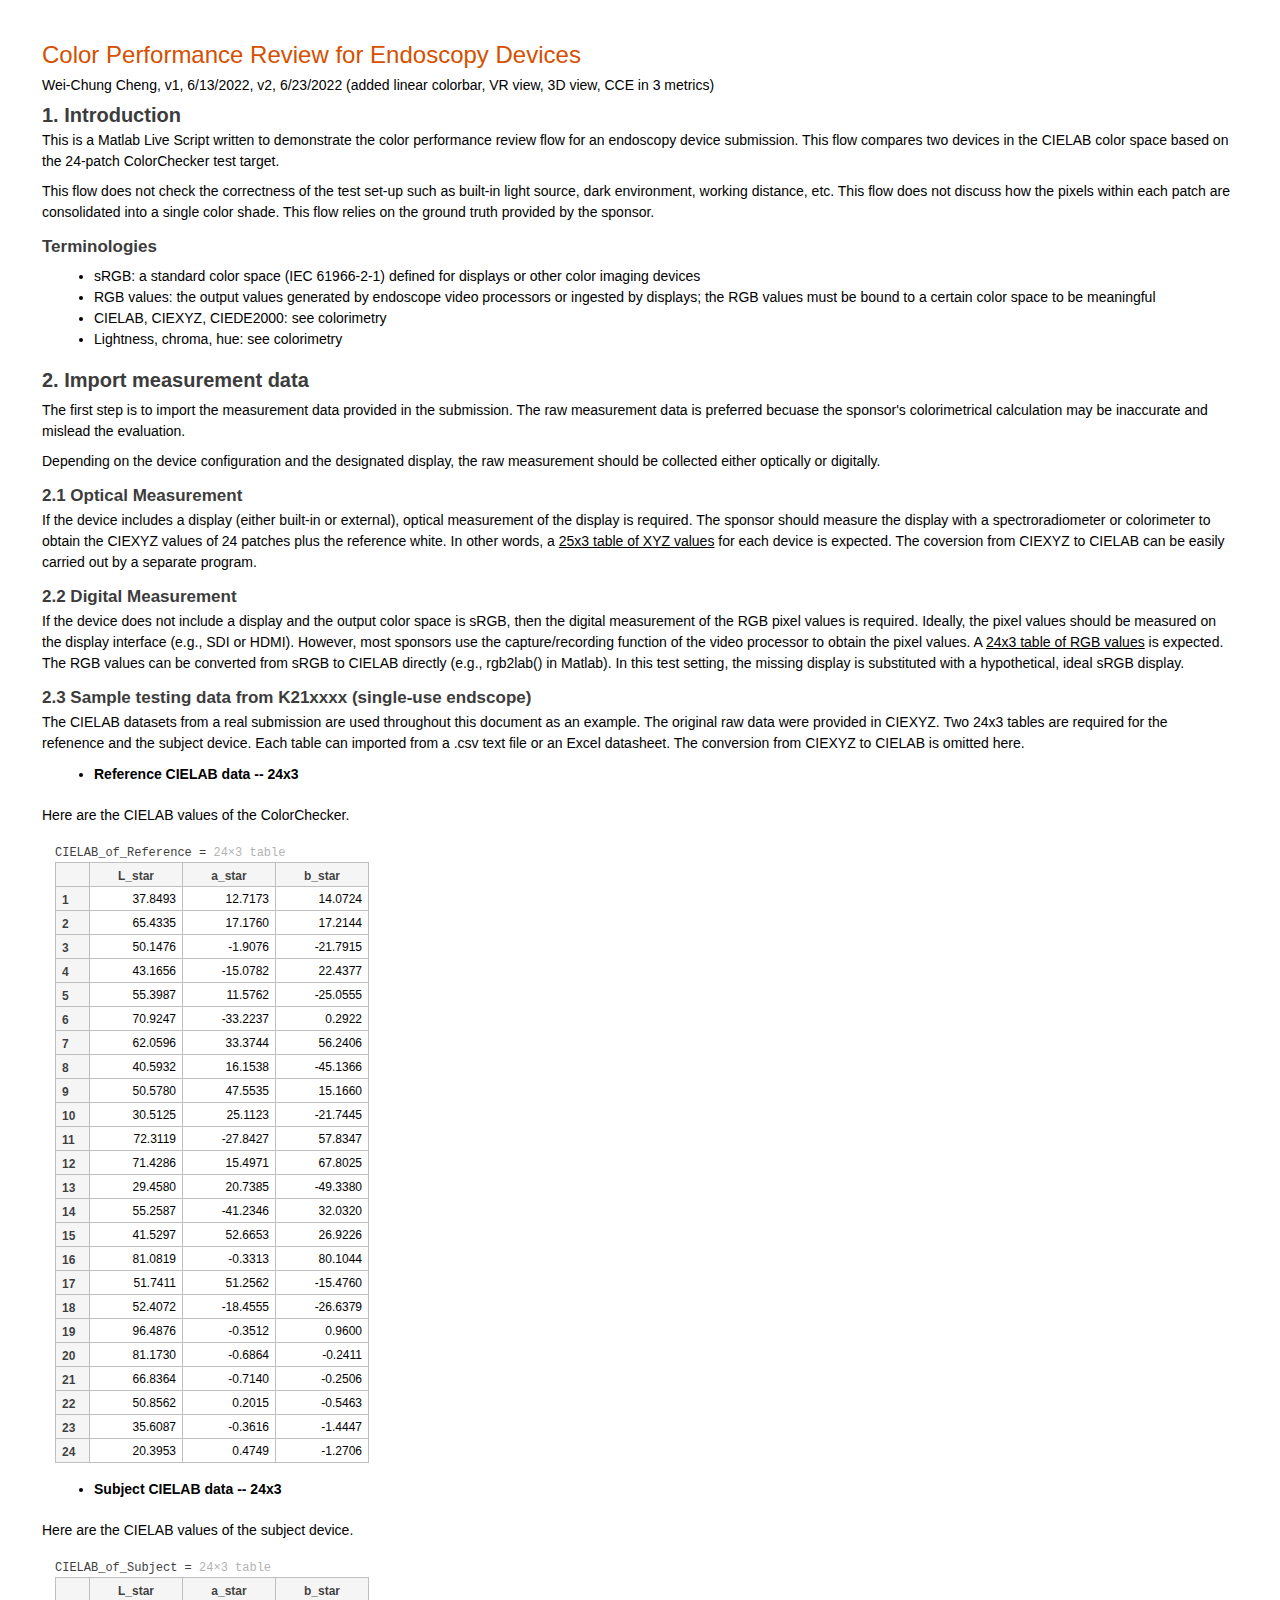
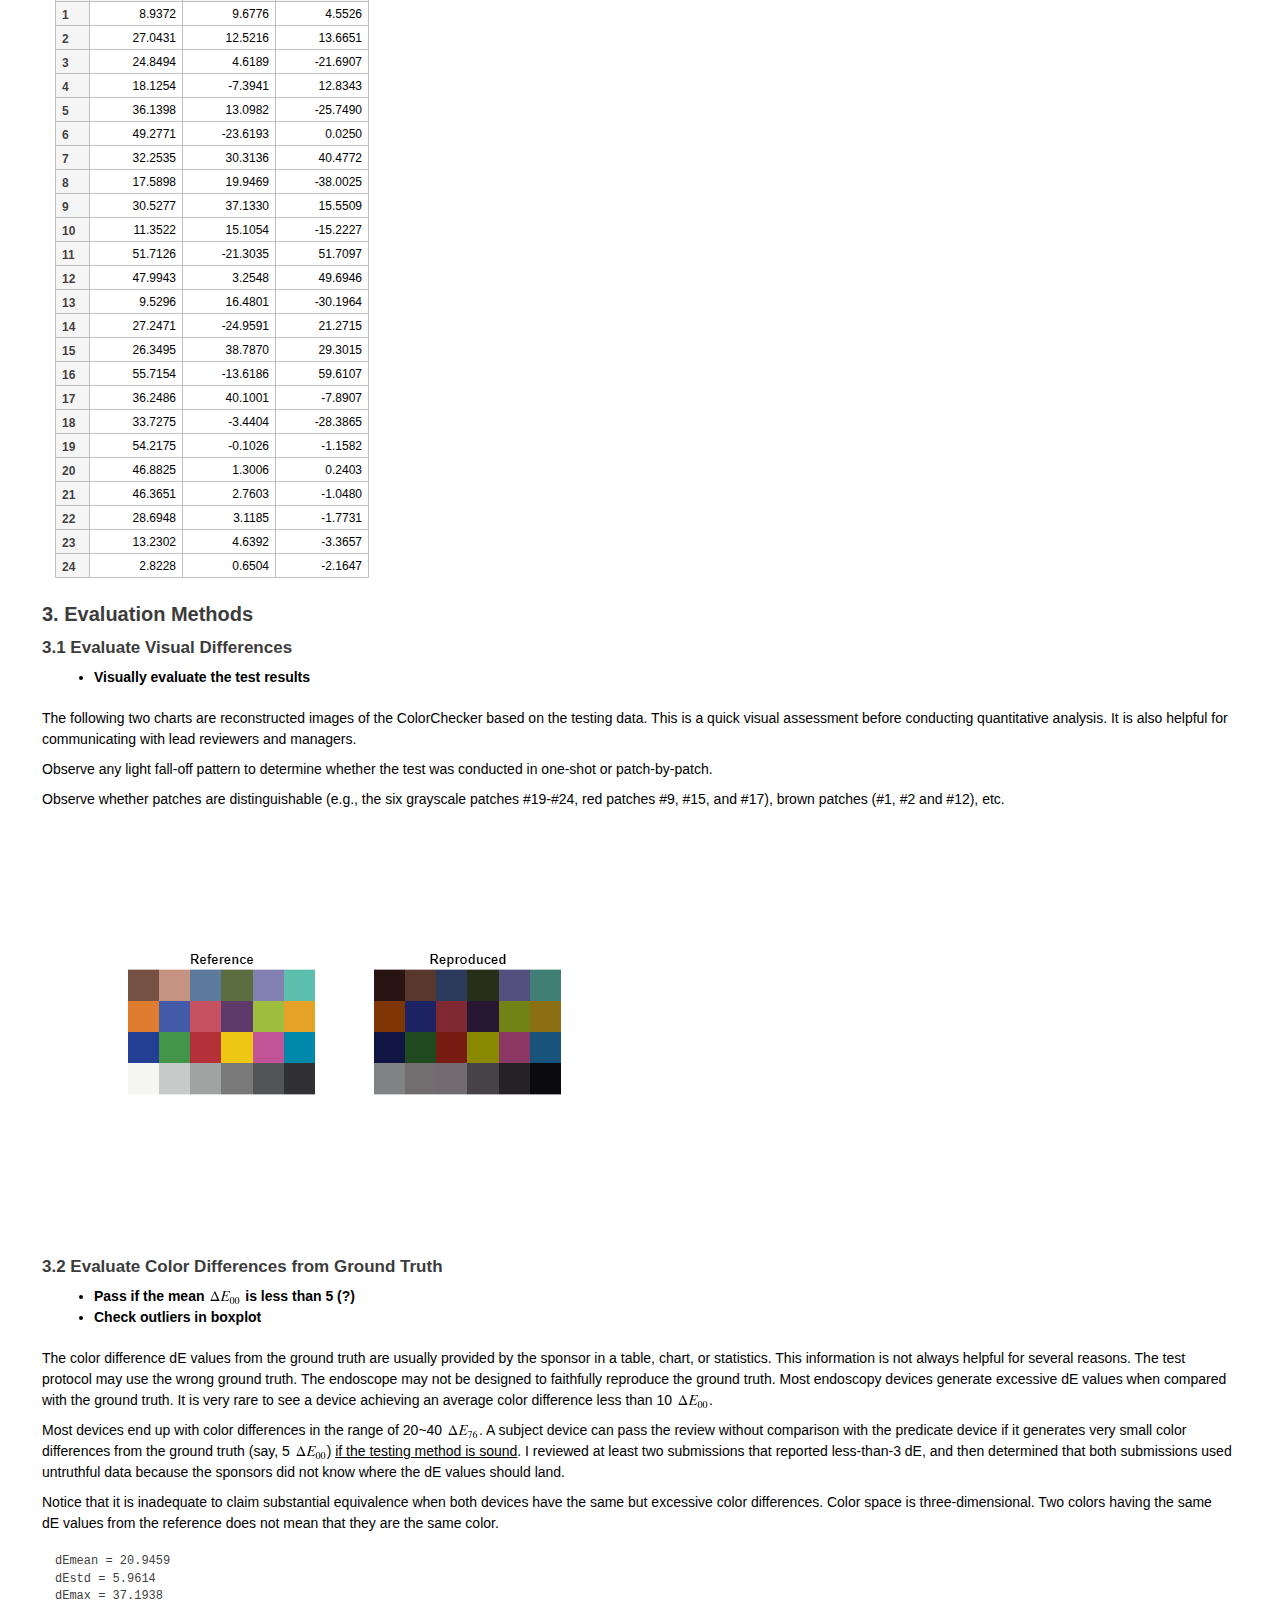
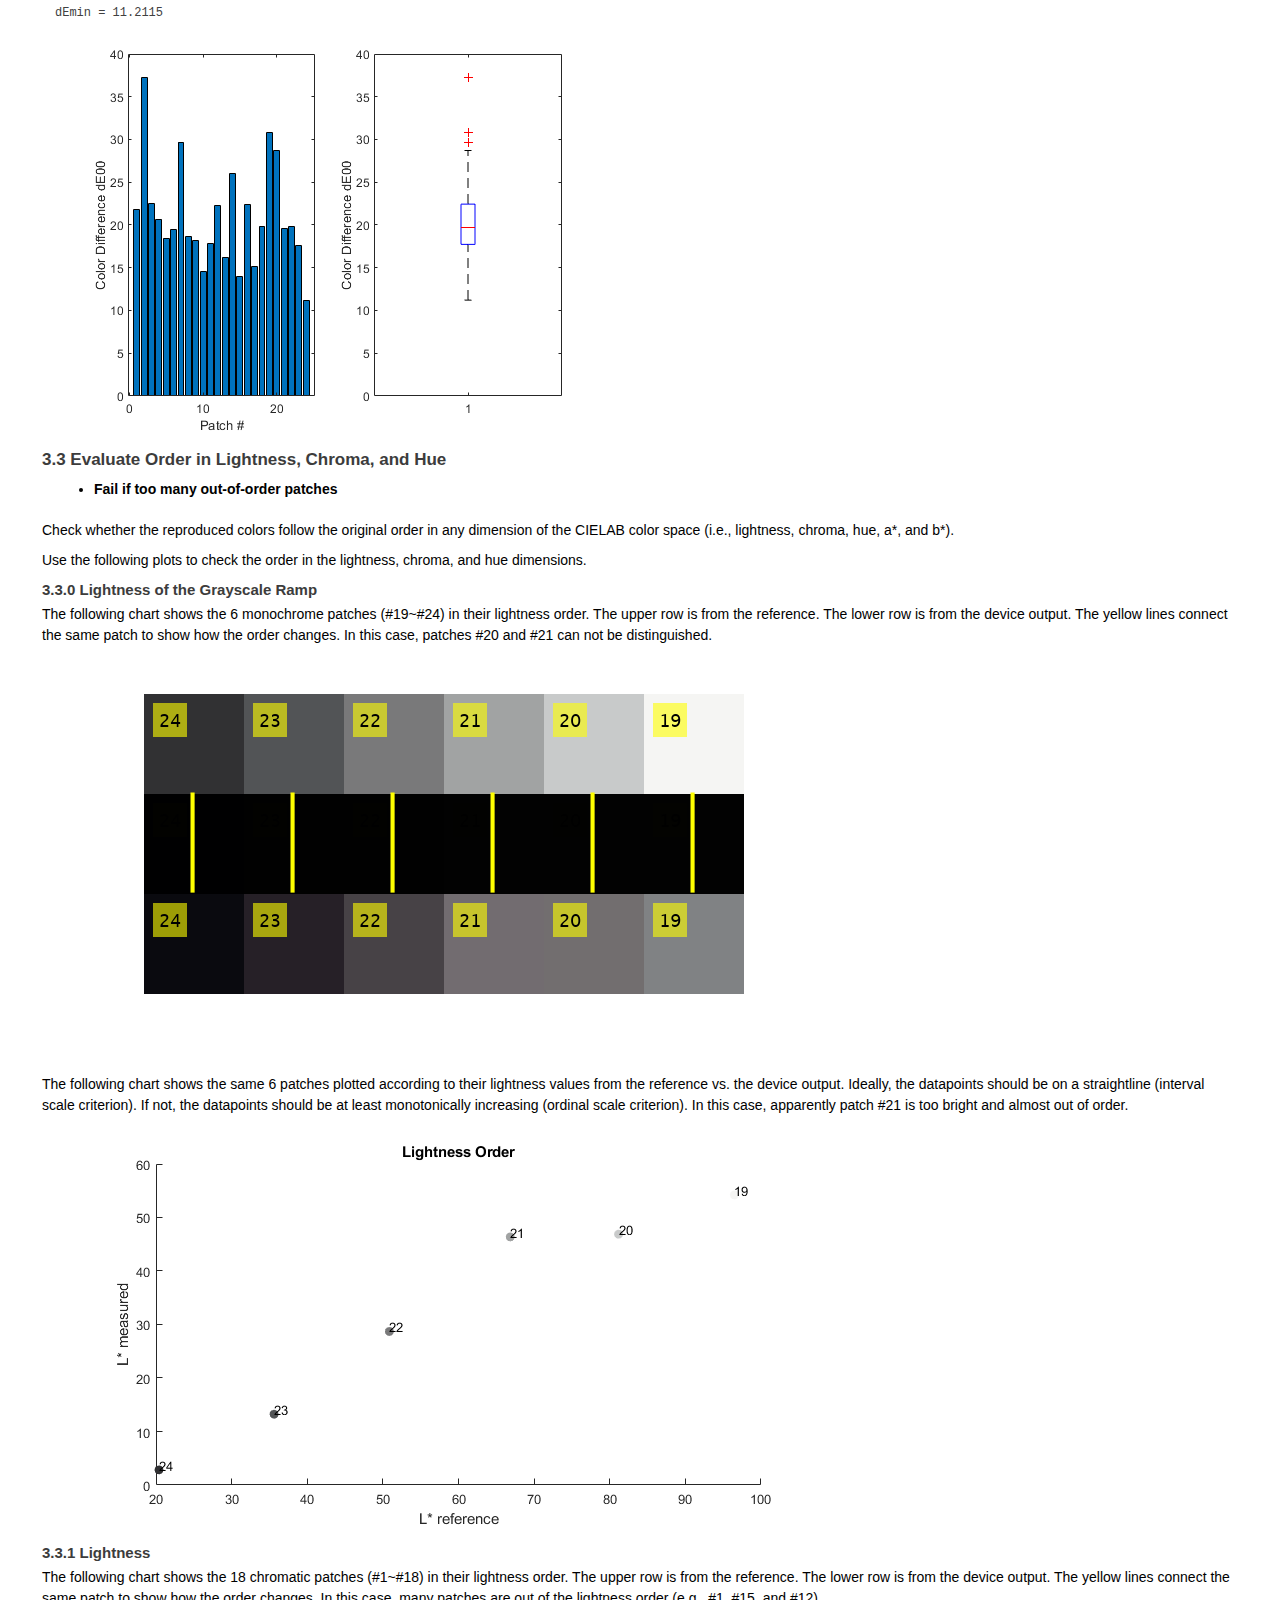
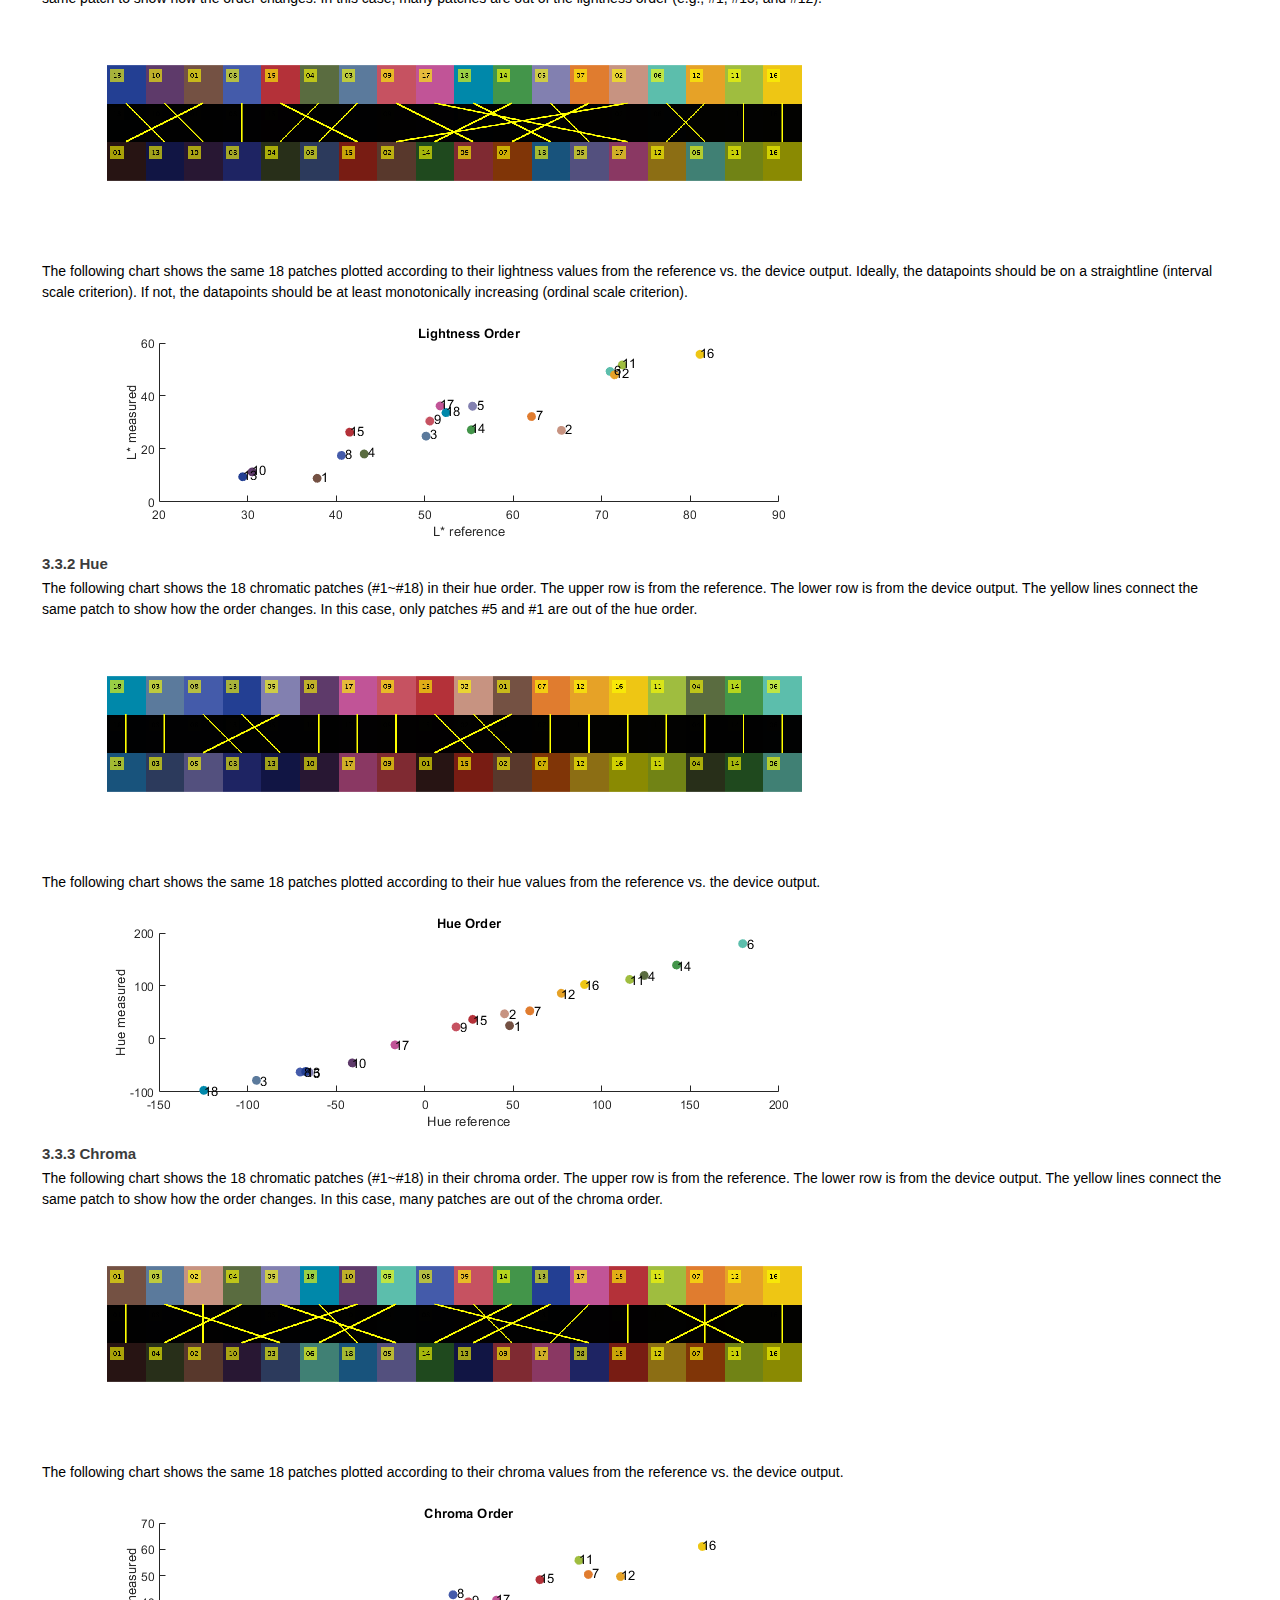
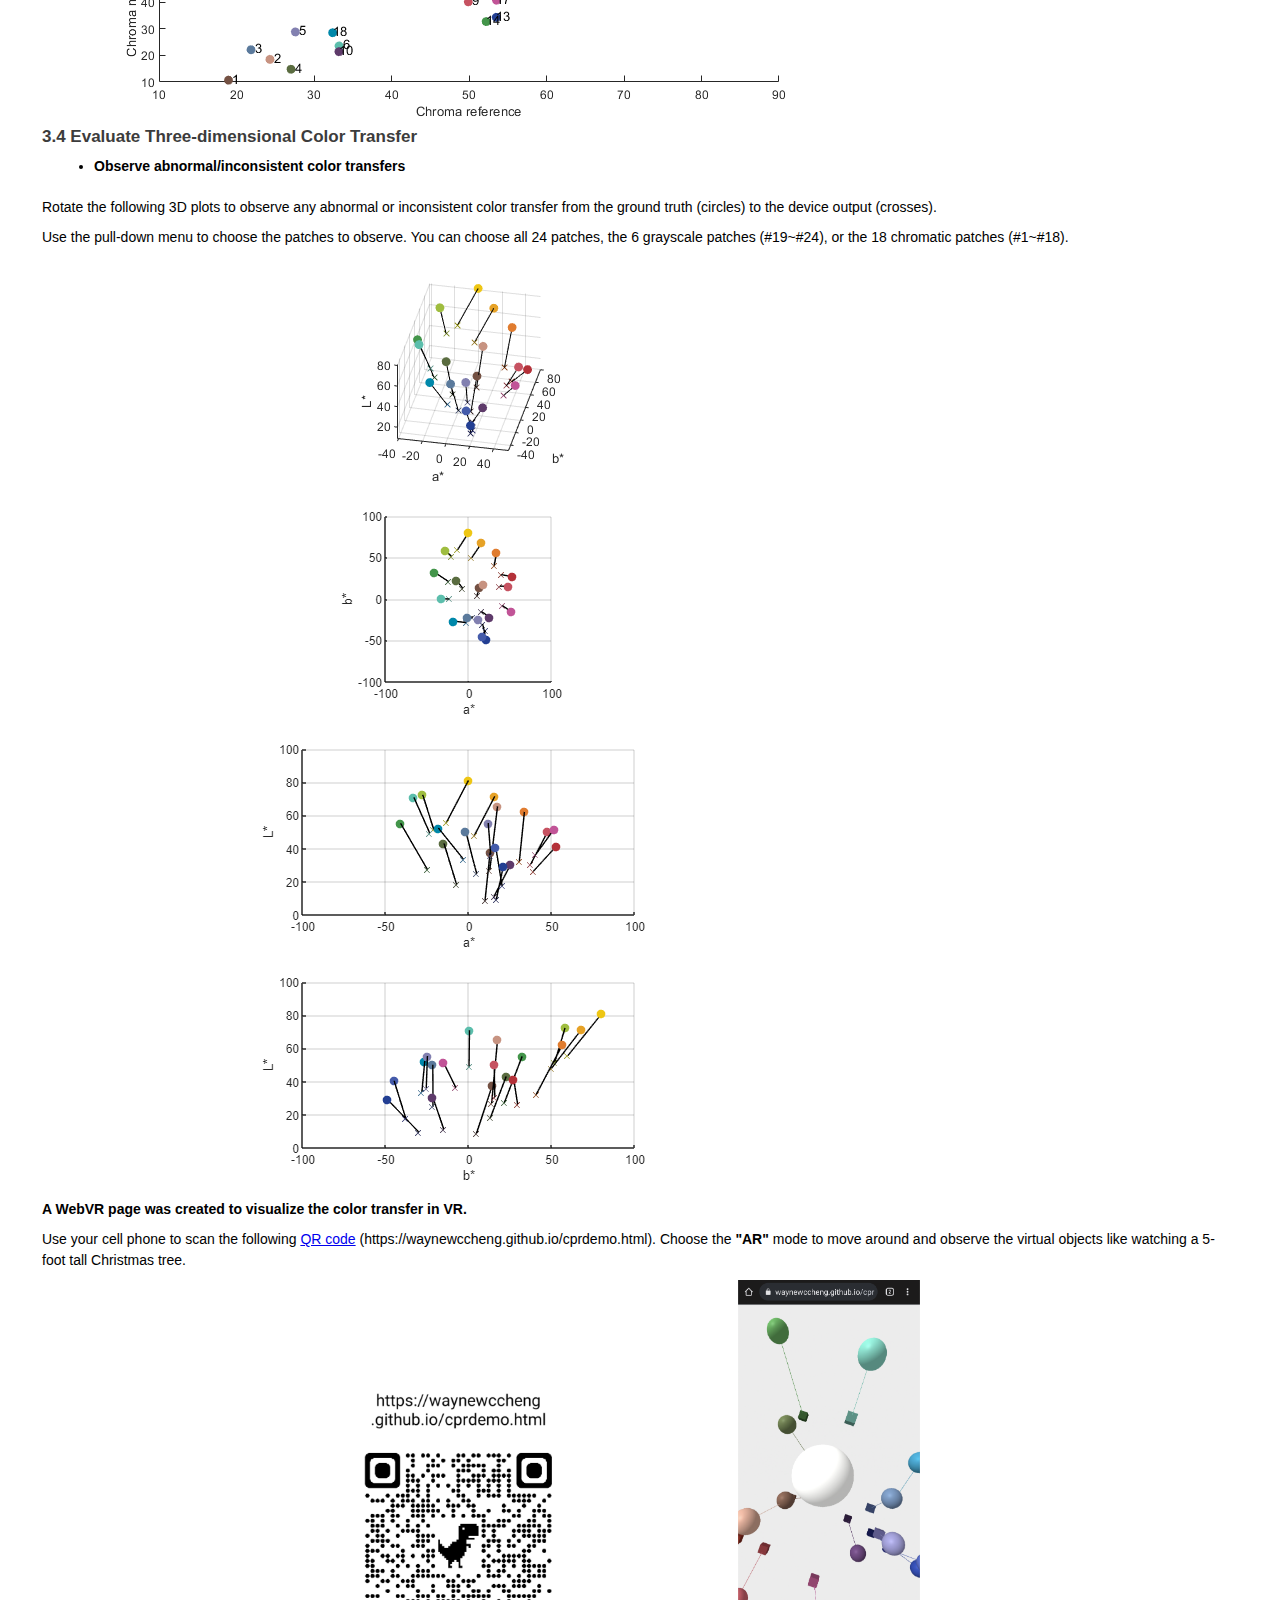
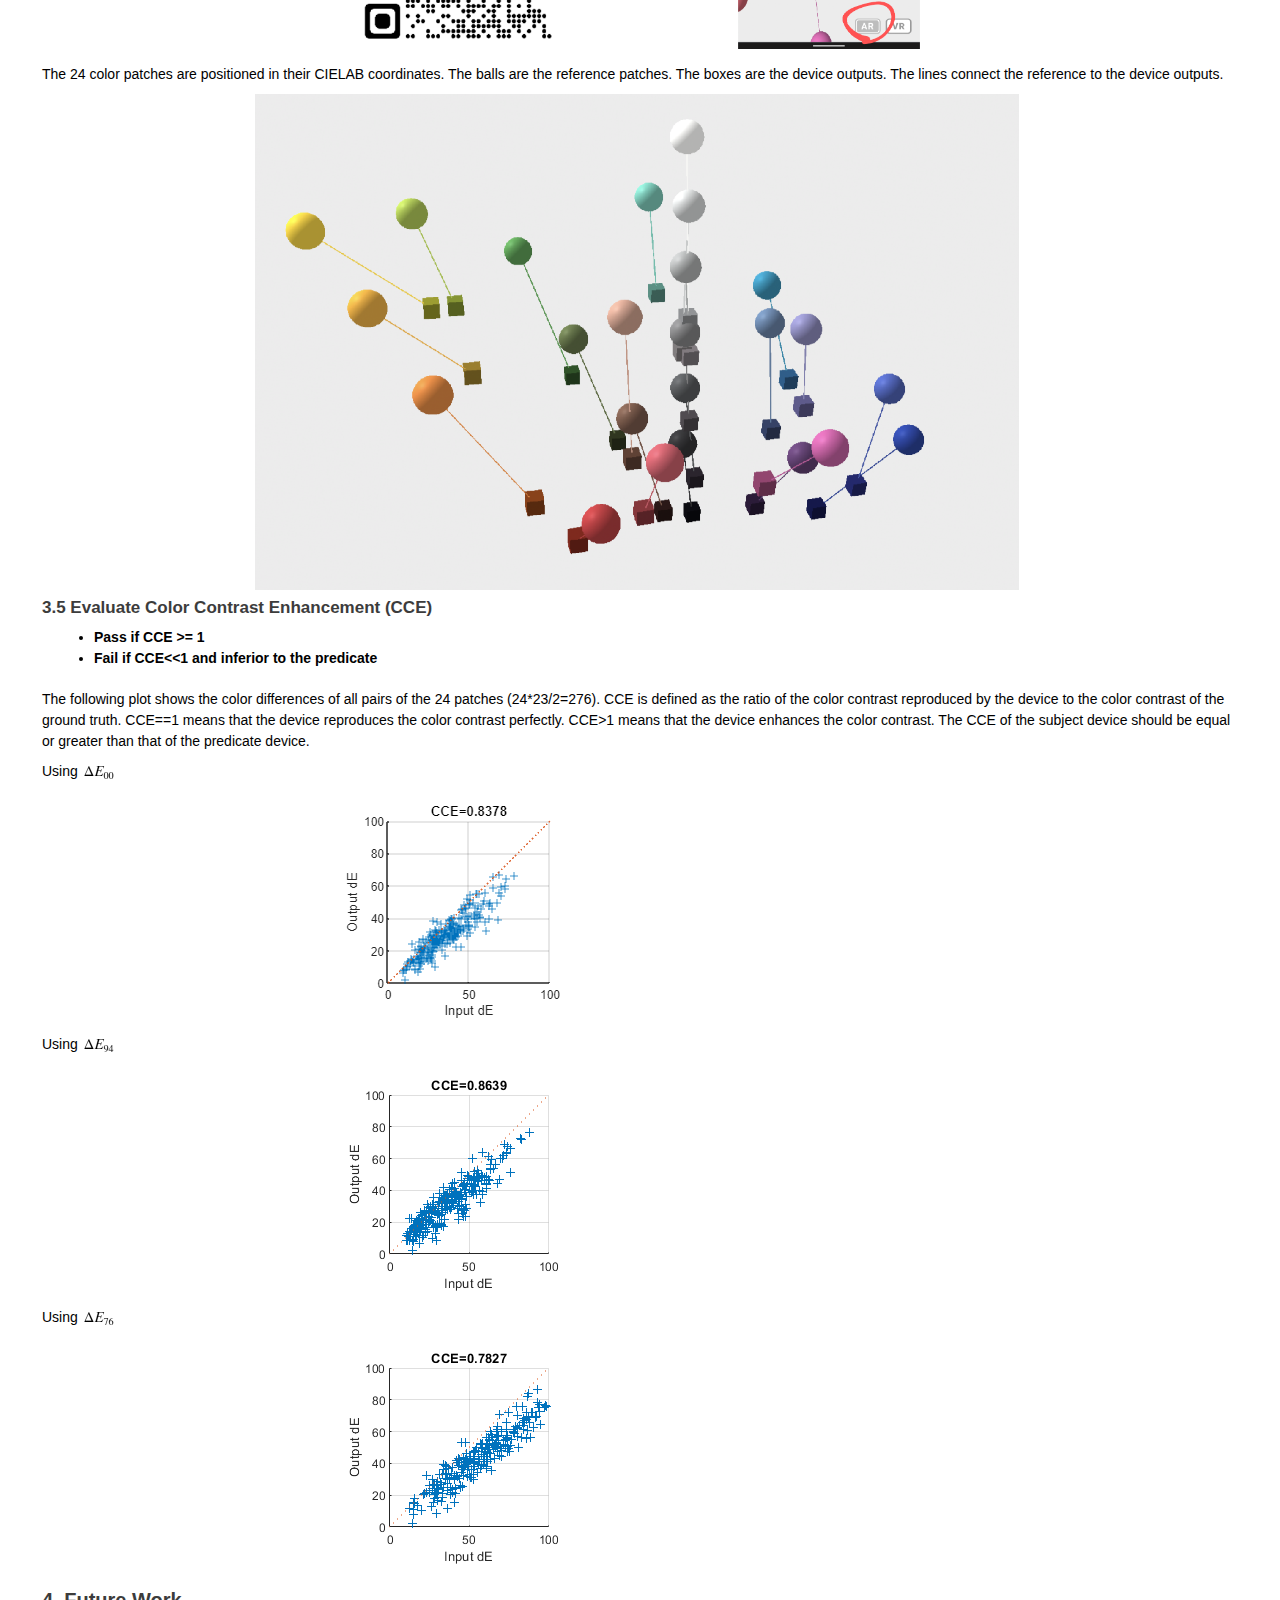
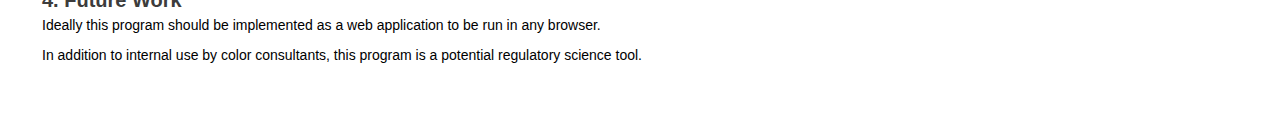
==== commit 0edc6361: "Update color_performance_review_v2.html" ====
--- a/color_performance_review_v2.html
+++ b/color_performance_review_v2.html
@@ -14,32 +14,7 @@
 .embeddedOutputsVariableTableElement .ClientViewDiv  table tr th {    color: rgba(0,0,0,0.5);  padding: 3px;  font-size: 9px;}
 .S9 { margin: 3px 10px 5px 4px; padding: 0px; line-height: 18px; min-height: 0px; white-space: pre-wrap; color: rgb(60, 60, 60); font-family: Helvetica, Arial, sans-serif; font-style: normal; font-size: 17px; font-weight: 700; text-align: left;  }
 .S10 { margin: 10px 10px 5px 4px; padding: 0px; line-height: 18px; min-height: 0px; white-space: pre-wrap; color: rgb(60, 60, 60); font-family: Helvetica, Arial, sans-serif; font-style: normal; font-size: 15px; font-weight: 700; text-align: left;  }
-.variableValue { width: 100% !important; }
-.embeddedOutputsMatrixElement,.eoOutputWrapper .matrixElement {    min-height: 18px;    box-sizing: border-box;}
-.embeddedOutputsMatrixElement .matrixElement,.eoOutputWrapper  .matrixElement,.rtcDataTipElement .matrixElement {    position: relative;}
-.matrixElement .variableValue,.rtcDataTipElement .matrixElement .variableValue {    white-space: pre;    display: inline-block;    vertical-align: top;    overflow: hidden;}
-.embeddedOutputsMatrixElement.inlineElement {}
-.embeddedOutputsMatrixElement.inlineElement .topHeaderWrapper {    display: none;}
-.embeddedOutputsMatrixElement.inlineElement .veTable .body {    padding-top: 0 !important;    max-height: 100px;}
-.inlineElement .matrixElement {    max-height: 300px;}
-.embeddedOutputsMatrixElement.rightPaneElement {}
-.rightPaneElement .matrixElement,.rtcDataTipElement .matrixElement {    overflow: hidden;    padding-left: 9px;}
-.rightPaneElement .matrixElement {    margin-bottom: -1px;}
-.embeddedOutputsMatrixElement .matrixElement .valueContainer,.eoOutputWrapper .matrixElement .valueContainer,.rtcDataTipElement .matrixElement .valueContainer {    white-space: nowrap;    margin-bottom: 3px;}
-.embeddedOutputsMatrixElement .matrixElement .valueContainer .horizontalEllipsis.hide,.embeddedOutputsMatrixElement .matrixElement .verticalEllipsis.hide,.eoOutputWrapper .matrixElement .valueContainer .horizontalEllipsis.hide,.eoOutputWrapper .matrixElement .verticalEllipsis.hide,.rtcDataTipElement .matrixElement .valueContainer .horizontalEllipsis.hide,.rtcDataTipElement .matrixElement .verticalEllipsis.hide {    display: none;}
-.embeddedOutputsVariableMatrixElement .matrixElement .valueContainer.hideEllipses .verticalEllipsis, .embeddedOutputsVariableMatrixElement .matrixElement .valueContainer.hideEllipses .horizontalEllipsis {    display:none;}
-.embeddedOutputsMatrixElement .matrixElement .valueContainer .horizontalEllipsis,.eoOutputWrapper .matrixElement .valueContainer .horizontalEllipsis {    margin-bottom: -3px;}
-.eoOutputWrapper .embeddedOutputsVariableMatrixElement .matrixElement .valueContainer {    cursor: default !important;}
-.embeddedOutputsVariableElement {    white-space: pre-wrap;    word-wrap: break-word;    min-height: 18px;    max-height: 250px;    overflow: auto;}
-.variableElement {}
-.embeddedOutputsVariableElement.inlineElement {}
-.inlineElement .variableElement {}
-.embeddedOutputsVariableElement.rightPaneElement {    min-height: 16px;}
-.rightPaneElement .variableElement {    padding-top: 2px;    padding-left: 9px;}
-.variableNameElement {    margin-bottom: 3px;    display: inline-block;}
-/* * Ellipses as base64 for HTML export. */.matrixElement .horizontalEllipsis,.rtcDataTipElement .matrixElement .horizontalEllipsis {    display: inline-block;    margin-top: 3px;    /* base64 encoded version of images-liveeditor/HEllipsis.png */    width: 30px;    height: 12px;    background-repeat: no-repeat;    background-image: url("[data-uri]");}
-.matrixElement .verticalEllipsis,.textElement .verticalEllipsis,.rtcDataTipElement .matrixElement .verticalEllipsis,.rtcDataTipElement .textElement .verticalEllipsis {    margin-left: 35px;    /* base64 encoded version of images-liveeditor/VEllipsis.png */    width: 12px;    height: 30px;    background-repeat: no-repeat;    background-image: url("[data-uri]");}</style></head><body><div class = rtcContent><h1  class = 'S0'><span>Color Performance Review for Endoscopy Devices</span></h1><div  class = 'S1'><span>Wei-Chung Cheng, v1, 6/13/2022, v2, 6/23/2022 (added linear colorbar, VR view, 3D view, CCE in 3 metrics)</span></div><h2  class = 'S2'><span>1. Introduction</span></h2><div  class = 'S1'><span>This is a Matlab Live Script written to demonstrate the color performance review flow for an endoscopy device submission. This flow compares two devices in the CIELAB color space based on the 24-patch ColorChecker test target.</span></div><div  class = 'S1'><span>This flow does not check the correctness of the test set-up such as built-in light source, dark environment, working distance, etc. This flow does not discuss how the pixels within each patch are consolidated into a single color shade. This flow relies on the ground truth provided by the sponsor.</span></div><h3  class = 'S3'><span>Terminologies</span></h3><ul  class = 'S4'><li  class = 'S5'><span>sRGB: a standard color space (IEC 61966-2-1) defined for displays or other color imaging devices</span></li><li  class = 'S5'><span>RGB values: the output values generated by endoscope video processors or ingested by displays; the RGB values must be bound to a certain color space to be meaningful</span></li><li  class = 'S5'><span>CIELAB, CIEXYZ, CIEDE2000: see colorimetry</span></li><li  class = 'S5'><span>Lightness, chroma, hue: see colorimetry</span></li></ul><h2  class = 'S6'><span>2. Import measurement data</span></h2><div  class = 'S7'><span>The first step is to import the measurement data provided in the submission. The raw measurement data is preferred becuase the sponsor's colorimetrical calculation may be inaccurate and mislead the evaluation. </span></div><div  class = 'S1'><span>Depending on the device configuration and the designated display, the raw measurement should be collected either optically or digitally.</span></div><h3  class = 'S3'><span style=' font-weight: bold;'>2.1 Optical Measurement</span></h3><div  class = 'S1'><span>If the device includes a display (either built-in or external), optical measurement of the display is required. The sponsor should measure the display with a spectroradiometer or colorimeter to obtain the CIEXYZ values of 24 patches plus the reference white. In other words, a </span><span style=' text-decoration: underline;'>25x3 table of XYZ values</span><span> for each device is expected. The coversion from CIEXYZ to CIELAB can be easily carried out by a separate program.</span></div><h3  class = 'S3'><span style=' font-weight: bold;'>2.2 Digital Measurement</span></h3><div  class = 'S1'><span>If the device does not include a display and the output color space is sRGB, then the digital measurement of the RGB pixel values is required. Ideally, the pixel values should be measured on the display interface (e.g., SDI or HDMI). However, most sponsors use the capture/recording function of the video processor to obtain the pixel values. A </span><span style=' text-decoration: underline;'>24x3 table of RGB values</span><span> is expected. The RGB values can be converted from sRGB to CIELAB directly (e.g., rgb2lab() in Matlab). In this test setting, the missing display is substituted with a hypothetical, ideal sRGB display.</span></div><h3  class = 'S3'><span>2.3 Sample testing data from K21xxxx (single-use endscope)</span></h3><div  class = 'S1'><span>The CIELAB datasets from a real submission are used throughout this document as an example. The original raw data were provided in CIEXYZ. Two 24x3 tables are required for the refenence and the subject device. Each table can imported from a .csv text file or an Excel datasheet. The conversion from CIEXYZ to CIELAB is omitted here. </span></div><ul  class = 'S4'><li  class = 'S5'><span style=' font-weight: bold;'>Reference CIELAB data -- 24x3</span></li></ul><div  class = 'S1'><span>Here are the CIELAB values of the ColorChecker.</span></div><div  class = 'S8'><div class="inlineElement eoOutputWrapper embeddedOutputsVariableTableElement" uid="03913371" data-scroll-top="null" data-scroll-left="null" data-testid="output_0" style="width: calc(100% - 5px);"><div class="ClientDocument veSpecifier dijitContentPane document table constrictHeight" id="variableeditor_peer_RemoteDocument_210" widgetid="variableeditor_peer_RemoteDocument_210" tabindex="0" data-update-plain-text-string="true"><div class="summaryBar" style="font-size: 12px; font-family: Consolas, Inconsolata, Menlo, monospace;"><span>CIELAB_of_Reference = </span><span style="color: rgb(179, 179, 179); font-style: normal;">24×3 table </span></div><div id="variableeditor_peer_RemoteTableViewModel_75" widgetid="variableeditor_peer_RemoteTableViewModel_75" class="table ClientViewDiv hasSummaryBar" data-viewid="__1" style="width: 100%; overflow: auto;"><table cellspacing="0" style="border-spacing: 0px; border-collapse: collapse;"><thead><tr><th style="text-overflow: ellipsis; font-family: Arial, sans-serif; font-size: 12px; overflow: hidden; padding: 6px 3px 3px; width: 34px; text-align: left; border: 1px solid rgb(191, 191, 191); background-color: rgb(245, 245, 245); color: rgba(0, 0, 0, 0.75); font-weight: 700; box-sizing: border-box;"><span>&nbsp;</span></th><th style="text-overflow: ellipsis; font-family: Arial, sans-serif; font-size: 12px; overflow: hidden; padding: 6px 3px 3px; width: 86px; min-width: 86px; max-width: 86px; text-align: center; border: 1px solid rgb(191, 191, 191); background-color: rgb(245, 245, 245); color: rgba(0, 0, 0, 0.75); font-weight: 700; box-sizing: border-box;"><span>L_star</span></th><th style="text-overflow: ellipsis; font-family: Arial, sans-serif; font-size: 12px; overflow: hidden; padding: 6px 3px 3px; width: 86px; min-width: 86px; max-width: 86px; text-align: center; border: 1px solid rgb(191, 191, 191); background-color: rgb(245, 245, 245); color: rgba(0, 0, 0, 0.75); font-weight: 700; box-sizing: border-box;"><span>a_star</span></th><th style="text-overflow: ellipsis; font-family: Arial, sans-serif; font-size: 12px; overflow: hidden; padding: 6px 3px 3px; width: 86px; min-width: 86px; max-width: 86px; text-align: center; border: 1px solid rgb(191, 191, 191); background-color: rgb(245, 245, 245); color: rgba(0, 0, 0, 0.75); font-weight: 700; box-sizing: border-box;"><span>b_star</span></th></tr></thead><tbody><tr><th style="text-overflow: ellipsis; font-family: Arial, sans-serif; font-size: 12px; overflow: hidden; padding: 6px 3px 3px; width: 34px; text-align: left; border-width: 0px 1px 1px; border-style: solid; border-color: rgb(191, 191, 191); border-image: initial; background-color: rgb(245, 245, 245); color: rgba(0, 0, 0, 0.75); font-weight: 700; box-sizing: border-box;"><span>1</span></th><td style="text-overflow: ellipsis; font-family: Arial, sans-serif; font-size: 12px; overflow: hidden; padding: 3px; width: 86px; min-width: 86px; max-width: 86px; text-align: right; border-width: 0px 1px 1px; border-style: solid; border-color: rgb(191, 191, 191); border-image: initial;"><span>37.8493</span></td><td style="text-overflow: ellipsis; font-family: Arial, sans-serif; font-size: 12px; overflow: hidden; padding: 3px; width: 86px; min-width: 86px; max-width: 86px; text-align: right; border-width: 0px 1px 1px; border-style: solid; border-color: rgb(191, 191, 191); border-image: initial;"><span>12.7173</span></td><td style="text-overflow: ellipsis; font-family: Arial, sans-serif; font-size: 12px; overflow: hidden; padding: 3px; width: 86px; min-width: 86px; max-width: 86px; text-align: right; border-width: 0px 1px 1px; border-style: solid; border-color: rgb(191, 191, 191); border-image: initial;"><span>14.0724</span></td></tr><tr><th style="text-overflow: ellipsis; font-family: Arial, sans-serif; font-size: 12px; overflow: hidden; padding: 6px 3px 3px; width: 34px; text-align: left; border-width: 0px 1px 1px; border-style: solid; border-color: rgb(191, 191, 191); border-image: initial; background-color: rgb(245, 245, 245); color: rgba(0, 0, 0, 0.75); font-weight: 700; box-sizing: border-box;"><span>2</span></th><td style="text-overflow: ellipsis; font-family: Arial, sans-serif; font-size: 12px; overflow: hidden; padding: 3px; width: 86px; min-width: 86px; max-width: 86px; text-align: right; border-width: 0px 1px 1px; border-style: solid; border-color: rgb(191, 191, 191); border-image: initial;"><span>65.4335</span></td><td style="text-overflow: ellipsis; font-family: Arial, sans-serif; font-size: 12px; overflow: hidden; padding: 3px; width: 86px; min-width: 86px; max-width: 86px; text-align: right; border-width: 0px 1px 1px; border-style: solid; border-color: rgb(191, 191, 191); border-image: initial;"><span>17.1760</span></td><td style="text-overflow: ellipsis; font-family: Arial, sans-serif; font-size: 12px; overflow: hidden; padding: 3px; width: 86px; min-width: 86px; max-width: 86px; text-align: right; border-width: 0px 1px 1px; border-style: solid; border-color: rgb(191, 191, 191); border-image: initial;"><span>17.2144</span></td></tr><tr><th style="text-overflow: ellipsis; font-family: Arial, sans-serif; font-size: 12px; overflow: hidden; padding: 6px 3px 3px; width: 34px; text-align: left; border-width: 0px 1px 1px; border-style: solid; border-color: rgb(191, 191, 191); border-image: initial; background-color: rgb(245, 245, 245); color: rgba(0, 0, 0, 0.75); font-weight: 700; box-sizing: border-box;"><span>3</span></th><td style="text-overflow: ellipsis; font-family: Arial, sans-serif; font-size: 12px; overflow: hidden; padding: 3px; width: 86px; min-width: 86px; max-width: 86px; text-align: right; border-width: 0px 1px 1px; border-style: solid; border-color: rgb(191, 191, 191); border-image: initial;"><span>50.1476</span></td><td style="text-overflow: ellipsis; font-family: Arial, sans-serif; font-size: 12px; overflow: hidden; padding: 3px; width: 86px; min-width: 86px; max-width: 86px; text-align: right; border-width: 0px 1px 1px; border-style: solid; border-color: rgb(191, 191, 191); border-image: initial;"><span>-1.9076</span></td><td style="text-overflow: ellipsis; font-family: Arial, sans-serif; font-size: 12px; overflow: hidden; padding: 3px; width: 86px; min-width: 86px; max-width: 86px; text-align: right; border-width: 0px 1px 1px; border-style: solid; border-color: rgb(191, 191, 191); border-image: initial;"><span>-21.7915</span></td></tr><tr><th style="text-overflow: ellipsis; font-family: Arial, sans-serif; font-size: 12px; overflow: hidden; padding: 6px 3px 3px; width: 34px; text-align: left; border-width: 0px 1px 1px; border-style: solid; border-color: rgb(191, 191, 191); border-image: initial; background-color: rgb(245, 245, 245); color: rgba(0, 0, 0, 0.75); font-weight: 700; box-sizing: border-box;"><span>4</span></th><td style="text-overflow: ellipsis; font-family: Arial, sans-serif; font-size: 12px; overflow: hidden; padding: 3px; width: 86px; min-width: 86px; max-width: 86px; text-align: right; border-width: 0px 1px 1px; border-style: solid; border-color: rgb(191, 191, 191); border-image: initial;"><span>43.1656</span></td><td style="text-overflow: ellipsis; font-family: Arial, sans-serif; font-size: 12px; overflow: hidden; padding: 3px; width: 86px; min-width: 86px; max-width: 86px; text-align: right; border-width: 0px 1px 1px; border-style: solid; border-color: rgb(191, 191, 191); border-image: initial;"><span>-15.0782</span></td><td style="text-overflow: ellipsis; font-family: Arial, sans-serif; font-size: 12px; overflow: hidden; padding: 3px; width: 86px; min-width: 86px; max-width: 86px; text-align: right; border-width: 0px 1px 1px; border-style: solid; border-color: rgb(191, 191, 191); border-image: initial;"><span>22.4377</span></td></tr><tr><th style="text-overflow: ellipsis; font-family: Arial, sans-serif; font-size: 12px; overflow: hidden; padding: 6px 3px 3px; width: 34px; text-align: left; border-width: 0px 1px 1px; border-style: solid; border-color: rgb(191, 191, 191); border-image: initial; background-color: rgb(245, 245, 245); color: rgba(0, 0, 0, 0.75); font-weight: 700; box-sizing: border-box;"><span>5</span></th><td style="text-overflow: ellipsis; font-family: Arial, sans-serif; font-size: 12px; overflow: hidden; padding: 3px; width: 86px; min-width: 86px; max-width: 86px; text-align: right; border-width: 0px 1px 1px; border-style: solid; border-color: rgb(191, 191, 191); border-image: initial;"><span>55.3987</span></td><td style="text-overflow: ellipsis; font-family: Arial, sans-serif; font-size: 12px; overflow: hidden; padding: 3px; width: 86px; min-width: 86px; max-width: 86px; text-align: right; border-width: 0px 1px 1px; border-style: solid; border-color: rgb(191, 191, 191); border-image: initial;"><span>11.5762</span></td><td style="text-overflow: ellipsis; font-family: Arial, sans-serif; font-size: 12px; overflow: hidden; padding: 3px; width: 86px; min-width: 86px; max-width: 86px; text-align: right; border-width: 0px 1px 1px; border-style: solid; border-color: rgb(191, 191, 191); border-image: initial;"><span>-25.0555</span></td></tr><tr><th style="text-overflow: ellipsis; font-family: Arial, sans-serif; font-size: 12px; overflow: hidden; padding: 6px 3px 3px; width: 34px; text-align: left; border-width: 0px 1px 1px; border-style: solid; border-color: rgb(191, 191, 191); border-image: initial; background-color: rgb(245, 245, 245); color: rgba(0, 0, 0, 0.75); font-weight: 700; box-sizing: border-box;"><span>6</span></th><td style="text-overflow: ellipsis; font-family: Arial, sans-serif; font-size: 12px; overflow: hidden; padding: 3px; width: 86px; min-width: 86px; max-width: 86px; text-align: right; border-width: 0px 1px 1px; border-style: solid; border-color: rgb(191, 191, 191); border-image: initial;"><span>70.9247</span></td><td style="text-overflow: ellipsis; font-family: Arial, sans-serif; font-size: 12px; overflow: hidden; padding: 3px; width: 86px; min-width: 86px; max-width: 86px; text-align: right; border-width: 0px 1px 1px; border-style: solid; border-color: rgb(191, 191, 191); border-image: initial;"><span>-33.2237</span></td><td style="text-overflow: ellipsis; font-family: Arial, sans-serif; font-size: 12px; overflow: hidden; padding: 3px; width: 86px; min-width: 86px; max-width: 86px; text-align: right; border-width: 0px 1px 1px; border-style: solid; border-color: rgb(191, 191, 191); border-image: initial;"><span>0.2922</span></td></tr><tr><th style="text-overflow: ellipsis; font-family: Arial, sans-serif; font-size: 12px; overflow: hidden; padding: 6px 3px 3px; width: 34px; text-align: left; border-width: 0px 1px 1px; border-style: solid; border-color: rgb(191, 191, 191); border-image: initial; background-color: rgb(245, 245, 245); color: rgba(0, 0, 0, 0.75); font-weight: 700; box-sizing: border-box;"><span>7</span></th><td style="text-overflow: ellipsis; font-family: Arial, sans-serif; font-size: 12px; overflow: hidden; padding: 3px; width: 86px; min-width: 86px; max-width: 86px; text-align: right; border-width: 0px 1px 1px; border-style: solid; border-color: rgb(191, 191, 191); border-image: initial;"><span>62.0596</span></td><td style="text-overflow: ellipsis; font-family: Arial, sans-serif; font-size: 12px; overflow: hidden; padding: 3px; width: 86px; min-width: 86px; max-width: 86px; text-align: right; border-width: 0px 1px 1px; border-style: solid; border-color: rgb(191, 191, 191); border-image: initial;"><span>33.3744</span></td><td style="text-overflow: ellipsis; font-family: Arial, sans-serif; font-size: 12px; overflow: hidden; padding: 3px; width: 86px; min-width: 86px; max-width: 86px; text-align: right; border-width: 0px 1px 1px; border-style: solid; border-color: rgb(191, 191, 191); border-image: initial;"><span>56.2406</span></td></tr><tr><th style="text-overflow: ellipsis; font-family: Arial, sans-serif; font-size: 12px; overflow: hidden; padding: 6px 3px 3px; width: 34px; text-align: left; border-width: 0px 1px 1px; border-style: solid; border-color: rgb(191, 191, 191); border-image: initial; background-color: rgb(245, 245, 245); color: rgba(0, 0, 0, 0.75); font-weight: 700; box-sizing: border-box;"><span>8</span></th><td style="text-overflow: ellipsis; font-family: Arial, sans-serif; font-size: 12px; overflow: hidden; padding: 3px; width: 86px; min-width: 86px; max-width: 86px; text-align: right; border-width: 0px 1px 1px; border-style: solid; border-color: rgb(191, 191, 191); border-image: initial;"><span>40.5932</span></td><td style="text-overflow: ellipsis; font-family: Arial, sans-serif; font-size: 12px; overflow: hidden; padding: 3px; width: 86px; min-width: 86px; max-width: 86px; text-align: right; border-width: 0px 1px 1px; border-style: solid; border-color: rgb(191, 191, 191); border-image: initial;"><span>16.1538</span></td><td style="text-overflow: ellipsis; font-family: Arial, sans-serif; font-size: 12px; overflow: hidden; padding: 3px; width: 86px; min-width: 86px; max-width: 86px; text-align: right; border-width: 0px 1px 1px; border-style: solid; border-color: rgb(191, 191, 191); border-image: initial;"><span>-45.1366</span></td></tr><tr><th style="text-overflow: ellipsis; font-family: Arial, sans-serif; font-size: 12px; overflow: hidden; padding: 6px 3px 3px; width: 34px; text-align: left; border-width: 0px 1px 1px; border-style: solid; border-color: rgb(191, 191, 191); border-image: initial; background-color: rgb(245, 245, 245); color: rgba(0, 0, 0, 0.75); font-weight: 700; box-sizing: border-box;"><span>9</span></th><td style="text-overflow: ellipsis; font-family: Arial, sans-serif; font-size: 12px; overflow: hidden; padding: 3px; width: 86px; min-width: 86px; max-width: 86px; text-align: right; border-width: 0px 1px 1px; border-style: solid; border-color: rgb(191, 191, 191); border-image: initial;"><span>50.5780</span></td><td style="text-overflow: ellipsis; font-family: Arial, sans-serif; font-size: 12px; overflow: hidden; padding: 3px; width: 86px; min-width: 86px; max-width: 86px; text-align: right; border-width: 0px 1px 1px; border-style: solid; border-color: rgb(191, 191, 191); border-image: initial;"><span>47.5535</span></td><td style="text-overflow: ellipsis; font-family: Arial, sans-serif; font-size: 12px; overflow: hidden; padding: 3px; width: 86px; min-width: 86px; max-width: 86px; text-align: right; border-width: 0px 1px 1px; border-style: solid; border-color: rgb(191, 191, 191); border-image: initial;"><span>15.1660</span></td></tr><tr><th style="text-overflow: ellipsis; font-family: Arial, sans-serif; font-size: 12px; overflow: hidden; padding: 6px 3px 3px; width: 34px; text-align: left; border-width: 0px 1px 1px; border-style: solid; border-color: rgb(191, 191, 191); border-image: initial; background-color: rgb(245, 245, 245); color: rgba(0, 0, 0, 0.75); font-weight: 700; box-sizing: border-box;"><span>10</span></th><td style="text-overflow: ellipsis; font-family: Arial, sans-serif; font-size: 12px; overflow: hidden; padding: 3px; width: 86px; min-width: 86px; max-width: 86px; text-align: right; border-width: 0px 1px 1px; border-style: solid; border-color: rgb(191, 191, 191); border-image: initial;"><span>30.5125</span></td><td style="text-overflow: ellipsis; font-family: Arial, sans-serif; font-size: 12px; overflow: hidden; padding: 3px; width: 86px; min-width: 86px; max-width: 86px; text-align: right; border-width: 0px 1px 1px; border-style: solid; border-color: rgb(191, 191, 191); border-image: initial;"><span>25.1123</span></td><td style="text-overflow: ellipsis; font-family: Arial, sans-serif; font-size: 12px; overflow: hidden; padding: 3px; width: 86px; min-width: 86px; max-width: 86px; text-align: right; border-width: 0px 1px 1px; border-style: solid; border-color: rgb(191, 191, 191); border-image: initial;"><span>-21.7445</span></td></tr><tr><th style="text-overflow: ellipsis; font-family: Arial, sans-serif; font-size: 12px; overflow: hidden; padding: 6px 3px 3px; width: 34px; text-align: left; border-width: 0px 1px 1px; border-style: solid; border-color: rgb(191, 191, 191); border-image: initial; background-color: rgb(245, 245, 245); color: rgba(0, 0, 0, 0.75); font-weight: 700; box-sizing: border-box;"><span>11</span></th><td style="text-overflow: ellipsis; font-family: Arial, sans-serif; font-size: 12px; overflow: hidden; padding: 3px; width: 86px; min-width: 86px; max-width: 86px; text-align: right; border-width: 0px 1px 1px; border-style: solid; border-color: rgb(191, 191, 191); border-image: initial;"><span>72.3119</span></td><td style="text-overflow: ellipsis; font-family: Arial, sans-serif; font-size: 12px; overflow: hidden; padding: 3px; width: 86px; min-width: 86px; max-width: 86px; text-align: right; border-width: 0px 1px 1px; border-style: solid; border-color: rgb(191, 191, 191); border-image: initial;"><span>-27.8427</span></td><td style="text-overflow: ellipsis; font-family: Arial, sans-serif; font-size: 12px; overflow: hidden; padding: 3px; width: 86px; min-width: 86px; max-width: 86px; text-align: right; border-width: 0px 1px 1px; border-style: solid; border-color: rgb(191, 191, 191); border-image: initial;"><span>57.8347</span></td></tr><tr><th style="text-overflow: ellipsis; font-family: Arial, sans-serif; font-size: 12px; overflow: hidden; padding: 6px 3px 3px; width: 34px; text-align: left; border-width: 0px 1px 1px; border-style: solid; border-color: rgb(191, 191, 191); border-image: initial; background-color: rgb(245, 245, 245); color: rgba(0, 0, 0, 0.75); font-weight: 700; box-sizing: border-box;"><span>12</span></th><td style="text-overflow: ellipsis; font-family: Arial, sans-serif; font-size: 12px; overflow: hidden; padding: 3px; width: 86px; min-width: 86px; max-width: 86px; text-align: right; border-width: 0px 1px 1px; border-style: solid; border-color: rgb(191, 191, 191); border-image: initial;"><span>71.4286</span></td><td style="text-overflow: ellipsis; font-family: Arial, sans-serif; font-size: 12px; overflow: hidden; padding: 3px; width: 86px; min-width: 86px; max-width: 86px; text-align: right; border-width: 0px 1px 1px; border-style: solid; border-color: rgb(191, 191, 191); border-image: initial;"><span>15.4971</span></td><td style="text-overflow: ellipsis; font-family: Arial, sans-serif; font-size: 12px; overflow: hidden; padding: 3px; width: 86px; min-width: 86px; max-width: 86px; text-align: right; border-width: 0px 1px 1px; border-style: solid; border-color: rgb(191, 191, 191); border-image: initial;"><span>67.8025</span></td></tr><tr><th style="text-overflow: ellipsis; font-family: Arial, sans-serif; font-size: 12px; overflow: hidden; padding: 6px 3px 3px; width: 34px; text-align: left; border-width: 0px 1px 1px; border-style: solid; border-color: rgb(191, 191, 191); border-image: initial; background-color: rgb(245, 245, 245); color: rgba(0, 0, 0, 0.75); font-weight: 700; box-sizing: border-box;"><span>13</span></th><td style="text-overflow: ellipsis; font-family: Arial, sans-serif; font-size: 12px; overflow: hidden; padding: 3px; width: 86px; min-width: 86px; max-width: 86px; text-align: right; border-width: 0px 1px 1px; border-style: solid; border-color: rgb(191, 191, 191); border-image: initial;"><span>29.4580</span></td><td style="text-overflow: ellipsis; font-family: Arial, sans-serif; font-size: 12px; overflow: hidden; padding: 3px; width: 86px; min-width: 86px; max-width: 86px; text-align: right; border-width: 0px 1px 1px; border-style: solid; border-color: rgb(191, 191, 191); border-image: initial;"><span>20.7385</span></td><td style="text-overflow: ellipsis; font-family: Arial, sans-serif; font-size: 12px; overflow: hidden; padding: 3px; width: 86px; min-width: 86px; max-width: 86px; text-align: right; border-width: 0px 1px 1px; border-style: solid; border-color: rgb(191, 191, 191); border-image: initial;"><span>-49.3380</span></td></tr><tr><th style="text-overflow: ellipsis; font-family: Arial, sans-serif; font-size: 12px; overflow: hidden; padding: 6px 3px 3px; width: 34px; text-align: left; border-width: 0px 1px 1px; border-style: solid; border-color: rgb(191, 191, 191); border-image: initial; background-color: rgb(245, 245, 245); color: rgba(0, 0, 0, 0.75); font-weight: 700; box-sizing: border-box;"><span>14</span></th><td style="text-overflow: ellipsis; font-family: Arial, sans-serif; font-size: 12px; overflow: hidden; padding: 3px; width: 86px; min-width: 86px; max-width: 86px; text-align: right; border-width: 0px 1px 1px; border-style: solid; border-color: rgb(191, 191, 191); border-image: initial;"><span>55.2587</span></td><td style="text-overflow: ellipsis; font-family: Arial, sans-serif; font-size: 12px; overflow: hidden; padding: 3px; width: 86px; min-width: 86px; max-width: 86px; text-align: right; border-width: 0px 1px 1px; border-style: solid; border-color: rgb(191, 191, 191); border-image: initial;"><span>-41.2346</span></td><td style="text-overflow: ellipsis; font-family: Arial, sans-serif; font-size: 12px; overflow: hidden; padding: 3px; width: 86px; min-width: 86px; max-width: 86px; text-align: right; border-width: 0px 1px 1px; border-style: solid; border-color: rgb(191, 191, 191); border-image: initial;"><span>32.0320</span></td></tr><tr><th style="text-overflow: ellipsis; font-family: Arial, sans-serif; font-size: 12px; overflow: hidden; padding: 6px 3px 3px; width: 34px; text-align: left; border-width: 0px 1px 1px; border-style: solid; border-color: rgb(191, 191, 191); border-image: initial; background-color: rgb(245, 245, 245); color: rgba(0, 0, 0, 0.75); font-weight: 700; box-sizing: border-box;"><span>15</span></th><td style="text-overflow: ellipsis; font-family: Arial, sans-serif; font-size: 12px; overflow: hidden; padding: 3px; width: 86px; min-width: 86px; max-width: 86px; text-align: right; border-width: 0px 1px 1px; border-style: solid; border-color: rgb(191, 191, 191); border-image: initial;"><span>41.5297</span></td><td style="text-overflow: ellipsis; font-family: Arial, sans-serif; font-size: 12px; overflow: hidden; padding: 3px; width: 86px; min-width: 86px; max-width: 86px; text-align: right; border-width: 0px 1px 1px; border-style: solid; border-color: rgb(191, 191, 191); border-image: initial;"><span>52.6653</span></td><td style="text-overflow: ellipsis; font-family: Arial, sans-serif; font-size: 12px; overflow: hidden; padding: 3px; width: 86px; min-width: 86px; max-width: 86px; text-align: right; border-width: 0px 1px 1px; border-style: solid; border-color: rgb(191, 191, 191); border-image: initial;"><span>26.9226</span></td></tr><tr><th style="text-overflow: ellipsis; font-family: Arial, sans-serif; font-size: 12px; overflow: hidden; padding: 6px 3px 3px; width: 34px; text-align: left; border-width: 0px 1px 1px; border-style: solid; border-color: rgb(191, 191, 191); border-image: initial; background-color: rgb(245, 245, 245); color: rgba(0, 0, 0, 0.75); font-weight: 700; box-sizing: border-box;"><span>16</span></th><td style="text-overflow: ellipsis; font-family: Arial, sans-serif; font-size: 12px; overflow: hidden; padding: 3px; width: 86px; min-width: 86px; max-width: 86px; text-align: right; border-width: 0px 1px 1px; border-style: solid; border-color: rgb(191, 191, 191); border-image: initial;"><span>81.0819</span></td><td style="text-overflow: ellipsis; font-family: Arial, sans-serif; font-size: 12px; overflow: hidden; padding: 3px; width: 86px; min-width: 86px; max-width: 86px; text-align: right; border-width: 0px 1px 1px; border-style: solid; border-color: rgb(191, 191, 191); border-image: initial;"><span>-0.3313</span></td><td style="text-overflow: ellipsis; font-family: Arial, sans-serif; font-size: 12px; overflow: hidden; padding: 3px; width: 86px; min-width: 86px; max-width: 86px; text-align: right; border-width: 0px 1px 1px; border-style: solid; border-color: rgb(191, 191, 191); border-image: initial;"><span>80.1044</span></td></tr><tr><th style="text-overflow: ellipsis; font-family: Arial, sans-serif; font-size: 12px; overflow: hidden; padding: 6px 3px 3px; width: 34px; text-align: left; border-width: 0px 1px 1px; border-style: solid; border-color: rgb(191, 191, 191); border-image: initial; background-color: rgb(245, 245, 245); color: rgba(0, 0, 0, 0.75); font-weight: 700; box-sizing: border-box;"><span>17</span></th><td style="text-overflow: ellipsis; font-family: Arial, sans-serif; font-size: 12px; overflow: hidden; padding: 3px; width: 86px; min-width: 86px; max-width: 86px; text-align: right; border-width: 0px 1px 1px; border-style: solid; border-color: rgb(191, 191, 191); border-image: initial;"><span>51.7411</span></td><td style="text-overflow: ellipsis; font-family: Arial, sans-serif; font-size: 12px; overflow: hidden; padding: 3px; width: 86px; min-width: 86px; max-width: 86px; text-align: right; border-width: 0px 1px 1px; border-style: solid; border-color: rgb(191, 191, 191); border-image: initial;"><span>51.2562</span></td><td style="text-overflow: ellipsis; font-family: Arial, sans-serif; font-size: 12px; overflow: hidden; padding: 3px; width: 86px; min-width: 86px; max-width: 86px; text-align: right; border-width: 0px 1px 1px; border-style: solid; border-color: rgb(191, 191, 191); border-image: initial;"><span>-15.4760</span></td></tr><tr><th style="text-overflow: ellipsis; font-family: Arial, sans-serif; font-size: 12px; overflow: hidden; padding: 6px 3px 3px; width: 34px; text-align: left; border-width: 0px 1px 1px; border-style: solid; border-color: rgb(191, 191, 191); border-image: initial; background-color: rgb(245, 245, 245); color: rgba(0, 0, 0, 0.75); font-weight: 700; box-sizing: border-box;"><span>18</span></th><td style="text-overflow: ellipsis; font-family: Arial, sans-serif; font-size: 12px; overflow: hidden; padding: 3px; width: 86px; min-width: 86px; max-width: 86px; text-align: right; border-width: 0px 1px 1px; border-style: solid; border-color: rgb(191, 191, 191); border-image: initial;"><span>52.4072</span></td><td style="text-overflow: ellipsis; font-family: Arial, sans-serif; font-size: 12px; overflow: hidden; padding: 3px; width: 86px; min-width: 86px; max-width: 86px; text-align: right; border-width: 0px 1px 1px; border-style: solid; border-color: rgb(191, 191, 191); border-image: initial;"><span>-18.4555</span></td><td style="text-overflow: ellipsis; font-family: Arial, sans-serif; font-size: 12px; overflow: hidden; padding: 3px; width: 86px; min-width: 86px; max-width: 86px; text-align: right; border-width: 0px 1px 1px; border-style: solid; border-color: rgb(191, 191, 191); border-image: initial;"><span>-26.6379</span></td></tr><tr><th style="text-overflow: ellipsis; font-family: Arial, sans-serif; font-size: 12px; overflow: hidden; padding: 6px 3px 3px; width: 34px; text-align: left; border-width: 0px 1px 1px; border-style: solid; border-color: rgb(191, 191, 191); border-image: initial; background-color: rgb(245, 245, 245); color: rgba(0, 0, 0, 0.75); font-weight: 700; box-sizing: border-box;"><span>19</span></th><td style="text-overflow: ellipsis; font-family: Arial, sans-serif; font-size: 12px; overflow: hidden; padding: 3px; width: 86px; min-width: 86px; max-width: 86px; text-align: right; border-width: 0px 1px 1px; border-style: solid; border-color: rgb(191, 191, 191); border-image: initial;"><span>96.4876</span></td><td style="text-overflow: ellipsis; font-family: Arial, sans-serif; font-size: 12px; overflow: hidden; padding: 3px; width: 86px; min-width: 86px; max-width: 86px; text-align: right; border-width: 0px 1px 1px; border-style: solid; border-color: rgb(191, 191, 191); border-image: initial;"><span>-0.3512</span></td><td style="text-overflow: ellipsis; font-family: Arial, sans-serif; font-size: 12px; overflow: hidden; padding: 3px; width: 86px; min-width: 86px; max-width: 86px; text-align: right; border-width: 0px 1px 1px; border-style: solid; border-color: rgb(191, 191, 191); border-image: initial;"><span>0.9600</span></td></tr><tr><th style="text-overflow: ellipsis; font-family: Arial, sans-serif; font-size: 12px; overflow: hidden; padding: 6px 3px 3px; width: 34px; text-align: left; border-width: 0px 1px 1px; border-style: solid; border-color: rgb(191, 191, 191); border-image: initial; background-color: rgb(245, 245, 245); color: rgba(0, 0, 0, 0.75); font-weight: 700; box-sizing: border-box;"><span>20</span></th><td style="text-overflow: ellipsis; font-family: Arial, sans-serif; font-size: 12px; overflow: hidden; padding: 3px; width: 86px; min-width: 86px; max-width: 86px; text-align: right; border-width: 0px 1px 1px; border-style: solid; border-color: rgb(191, 191, 191); border-image: initial;"><span>81.1730</span></td><td style="text-overflow: ellipsis; font-family: Arial, sans-serif; font-size: 12px; overflow: hidden; padding: 3px; width: 86px; min-width: 86px; max-width: 86px; text-align: right; border-width: 0px 1px 1px; border-style: solid; border-color: rgb(191, 191, 191); border-image: initial;"><span>-0.6864</span></td><td style="text-overflow: ellipsis; font-family: Arial, sans-serif; font-size: 12px; overflow: hidden; padding: 3px; width: 86px; min-width: 86px; max-width: 86px; text-align: right; border-width: 0px 1px 1px; border-style: solid; border-color: rgb(191, 191, 191); border-image: initial;"><span>-0.2411</span></td></tr><tr><th style="text-overflow: ellipsis; font-family: Arial, sans-serif; font-size: 12px; overflow: hidden; padding: 6px 3px 3px; width: 34px; text-align: left; border-width: 0px 1px 1px; border-style: solid; border-color: rgb(191, 191, 191); border-image: initial; background-color: rgb(245, 245, 245); color: rgba(0, 0, 0, 0.75); font-weight: 700; box-sizing: border-box;"><span>21</span></th><td style="text-overflow: ellipsis; font-family: Arial, sans-serif; font-size: 12px; overflow: hidden; padding: 3px; width: 86px; min-width: 86px; max-width: 86px; text-align: right; border-width: 0px 1px 1px; border-style: solid; border-color: rgb(191, 191, 191); border-image: initial;"><span>66.8364</span></td><td style="text-overflow: ellipsis; font-family: Arial, sans-serif; font-size: 12px; overflow: hidden; padding: 3px; width: 86px; min-width: 86px; max-width: 86px; text-align: right; border-width: 0px 1px 1px; border-style: solid; border-color: rgb(191, 191, 191); border-image: initial;"><span>-0.7140</span></td><td style="text-overflow: ellipsis; font-family: Arial, sans-serif; font-size: 12px; overflow: hidden; padding: 3px; width: 86px; min-width: 86px; max-width: 86px; text-align: right; border-width: 0px 1px 1px; border-style: solid; border-color: rgb(191, 191, 191); border-image: initial;"><span>-0.2506</span></td></tr><tr><th style="text-overflow: ellipsis; font-family: Arial, sans-serif; font-size: 12px; overflow: hidden; padding: 6px 3px 3px; width: 34px; text-align: left; border-width: 0px 1px 1px; border-style: solid; border-color: rgb(191, 191, 191); border-image: initial; background-color: rgb(245, 245, 245); color: rgba(0, 0, 0, 0.75); font-weight: 700; box-sizing: border-box;"><span>22</span></th><td style="text-overflow: ellipsis; font-family: Arial, sans-serif; font-size: 12px; overflow: hidden; padding: 3px; width: 86px; min-width: 86px; max-width: 86px; text-align: right; border-width: 0px 1px 1px; border-style: solid; border-color: rgb(191, 191, 191); border-image: initial;"><span>50.8562</span></td><td style="text-overflow: ellipsis; font-family: Arial, sans-serif; font-size: 12px; overflow: hidden; padding: 3px; width: 86px; min-width: 86px; max-width: 86px; text-align: right; border-width: 0px 1px 1px; border-style: solid; border-color: rgb(191, 191, 191); border-image: initial;"><span>0.2015</span></td><td style="text-overflow: ellipsis; font-family: Arial, sans-serif; font-size: 12px; overflow: hidden; padding: 3px; width: 86px; min-width: 86px; max-width: 86px; text-align: right; border-width: 0px 1px 1px; border-style: solid; border-color: rgb(191, 191, 191); border-image: initial;"><span>-0.5463</span></td></tr><tr><th style="text-overflow: ellipsis; font-family: Arial, sans-serif; font-size: 12px; overflow: hidden; padding: 6px 3px 3px; width: 34px; text-align: left; border-width: 0px 1px 1px; border-style: solid; border-color: rgb(191, 191, 191); border-image: initial; background-color: rgb(245, 245, 245); color: rgba(0, 0, 0, 0.75); font-weight: 700; box-sizing: border-box;"><span>23</span></th><td style="text-overflow: ellipsis; font-family: Arial, sans-serif; font-size: 12px; overflow: hidden; padding: 3px; width: 86px; min-width: 86px; max-width: 86px; text-align: right; border-width: 0px 1px 1px; border-style: solid; border-color: rgb(191, 191, 191); border-image: initial;"><span>35.6087</span></td><td style="text-overflow: ellipsis; font-family: Arial, sans-serif; font-size: 12px; overflow: hidden; padding: 3px; width: 86px; min-width: 86px; max-width: 86px; text-align: right; border-width: 0px 1px 1px; border-style: solid; border-color: rgb(191, 191, 191); border-image: initial;"><span>-0.3616</span></td><td style="text-overflow: ellipsis; font-family: Arial, sans-serif; font-size: 12px; overflow: hidden; padding: 3px; width: 86px; min-width: 86px; max-width: 86px; text-align: right; border-width: 0px 1px 1px; border-style: solid; border-color: rgb(191, 191, 191); border-image: initial;"><span>-1.4447</span></td></tr><tr><th style="text-overflow: ellipsis; font-family: Arial, sans-serif; font-size: 12px; overflow: hidden; padding: 6px 3px 3px; width: 34px; text-align: left; border-width: 0px 1px 1px; border-style: solid; border-color: rgb(191, 191, 191); border-image: initial; background-color: rgb(245, 245, 245); color: rgba(0, 0, 0, 0.75); font-weight: 700; box-sizing: border-box;"><span>24</span></th><td style="text-overflow: ellipsis; font-family: Arial, sans-serif; font-size: 12px; overflow: hidden; padding: 3px; width: 86px; min-width: 86px; max-width: 86px; text-align: right; border-width: 0px 1px 1px; border-style: solid; border-color: rgb(191, 191, 191); border-image: initial;"><span>20.3953</span></td><td style="text-overflow: ellipsis; font-family: Arial, sans-serif; font-size: 12px; overflow: hidden; padding: 3px; width: 86px; min-width: 86px; max-width: 86px; text-align: right; border-width: 0px 1px 1px; border-style: solid; border-color: rgb(191, 191, 191); border-image: initial;"><span>0.4749</span></td><td style="text-overflow: ellipsis; font-family: Arial, sans-serif; font-size: 12px; overflow: hidden; padding: 3px; width: 86px; min-width: 86px; max-width: 86px; text-align: right; border-width: 0px 1px 1px; border-style: solid; border-color: rgb(191, 191, 191); border-image: initial;"><span>-1.2706</span></td></tr></tbody></table></div></div></div></div><ul  class = 'S4'><li  class = 'S5'><span style=' font-weight: bold;'>Subject CIELAB data -- 24x3</span></li></ul><div  class = 'S1'><span>Here are the CIELAB values of the subject device.</span></div><div  class = 'S8'><div class="inlineElement eoOutputWrapper embeddedOutputsVariableTableElement" uid="1CEC0D66" data-scroll-top="null" data-scroll-left="null" data-testid="output_1" style="width: calc(100% - 5px);"><div class="ClientDocument veSpecifier dijitContentPane document table constrictHeight" id="variableeditor_peer_RemoteDocument_211" widgetid="variableeditor_peer_RemoteDocument_211" tabindex="0" data-update-plain-text-string="true"><div class="summaryBar" style="font-size: 12px; font-family: Consolas, Inconsolata, Menlo, monospace;"><span>CIELAB_of_Subject = </span><span style="color: rgb(179, 179, 179); font-style: normal;">24×3 table </span></div><div id="variableeditor_peer_RemoteTableViewModel_76" widgetid="variableeditor_peer_RemoteTableViewModel_76" class="table ClientViewDiv hasSummaryBar" data-viewid="__1" style="width: 100%; overflow: auto;"><table cellspacing="0" style="border-spacing: 0px; border-collapse: collapse;"><thead><tr><th style="text-overflow: ellipsis; font-family: Arial, sans-serif; font-size: 12px; overflow: hidden; padding: 6px 3px 3px; width: 34px; text-align: left; border: 1px solid rgb(191, 191, 191); background-color: rgb(245, 245, 245); color: rgba(0, 0, 0, 0.75); font-weight: 700; box-sizing: border-box;"><span>&nbsp;</span></th><th style="text-overflow: ellipsis; font-family: Arial, sans-serif; font-size: 12px; overflow: hidden; padding: 6px 3px 3px; width: 86px; min-width: 86px; max-width: 86px; text-align: center; border: 1px solid rgb(191, 191, 191); background-color: rgb(245, 245, 245); color: rgba(0, 0, 0, 0.75); font-weight: 700; box-sizing: border-box;"><span>L_star</span></th><th style="text-overflow: ellipsis; font-family: Arial, sans-serif; font-size: 12px; overflow: hidden; padding: 6px 3px 3px; width: 86px; min-width: 86px; max-width: 86px; text-align: center; border: 1px solid rgb(191, 191, 191); background-color: rgb(245, 245, 245); color: rgba(0, 0, 0, 0.75); font-weight: 700; box-sizing: border-box;"><span>a_star</span></th><th style="text-overflow: ellipsis; font-family: Arial, sans-serif; font-size: 12px; overflow: hidden; padding: 6px 3px 3px; width: 86px; min-width: 86px; max-width: 86px; text-align: center; border: 1px solid rgb(191, 191, 191); background-color: rgb(245, 245, 245); color: rgba(0, 0, 0, 0.75); font-weight: 700; box-sizing: border-box;"><span>b_star</span></th></tr></thead><tbody><tr><th style="text-overflow: ellipsis; font-family: Arial, sans-serif; font-size: 12px; overflow: hidden; padding: 6px 3px 3px; width: 34px; text-align: left; border-width: 0px 1px 1px; border-style: solid; border-color: rgb(191, 191, 191); border-image: initial; background-color: rgb(245, 245, 245); color: rgba(0, 0, 0, 0.75); font-weight: 700; box-sizing: border-box;"><span>1</span></th><td style="text-overflow: ellipsis; font-family: Arial, sans-serif; font-size: 12px; overflow: hidden; padding: 3px; width: 86px; min-width: 86px; max-width: 86px; text-align: right; border-width: 0px 1px 1px; border-style: solid; border-color: rgb(191, 191, 191); border-image: initial;"><span>8.9372</span></td><td style="text-overflow: ellipsis; font-family: Arial, sans-serif; font-size: 12px; overflow: hidden; padding: 3px; width: 86px; min-width: 86px; max-width: 86px; text-align: right; border-width: 0px 1px 1px; border-style: solid; border-color: rgb(191, 191, 191); border-image: initial;"><span>9.6776</span></td><td style="text-overflow: ellipsis; font-family: Arial, sans-serif; font-size: 12px; overflow: hidden; padding: 3px; width: 86px; min-width: 86px; max-width: 86px; text-align: right; border-width: 0px 1px 1px; border-style: solid; border-color: rgb(191, 191, 191); border-image: initial;"><span>4.5526</span></td></tr><tr><th style="text-overflow: ellipsis; font-family: Arial, sans-serif; font-size: 12px; overflow: hidden; padding: 6px 3px 3px; width: 34px; text-align: left; border-width: 0px 1px 1px; border-style: solid; border-color: rgb(191, 191, 191); border-image: initial; background-color: rgb(245, 245, 245); color: rgba(0, 0, 0, 0.75); font-weight: 700; box-sizing: border-box;"><span>2</span></th><td style="text-overflow: ellipsis; font-family: Arial, sans-serif; font-size: 12px; overflow: hidden; padding: 3px; width: 86px; min-width: 86px; max-width: 86px; text-align: right; border-width: 0px 1px 1px; border-style: solid; border-color: rgb(191, 191, 191); border-image: initial;"><span>27.0431</span></td><td style="text-overflow: ellipsis; font-family: Arial, sans-serif; font-size: 12px; overflow: hidden; padding: 3px; width: 86px; min-width: 86px; max-width: 86px; text-align: right; border-width: 0px 1px 1px; border-style: solid; border-color: rgb(191, 191, 191); border-image: initial;"><span>12.5216</span></td><td style="text-overflow: ellipsis; font-family: Arial, sans-serif; font-size: 12px; overflow: hidden; padding: 3px; width: 86px; min-width: 86px; max-width: 86px; text-align: right; border-width: 0px 1px 1px; border-style: solid; border-color: rgb(191, 191, 191); border-image: initial;"><span>13.6651</span></td></tr><tr><th style="text-overflow: ellipsis; font-family: Arial, sans-serif; font-size: 12px; overflow: hidden; padding: 6px 3px 3px; width: 34px; text-align: left; border-width: 0px 1px 1px; border-style: solid; border-color: rgb(191, 191, 191); border-image: initial; background-color: rgb(245, 245, 245); color: rgba(0, 0, 0, 0.75); font-weight: 700; box-sizing: border-box;"><span>3</span></th><td style="text-overflow: ellipsis; font-family: Arial, sans-serif; font-size: 12px; overflow: hidden; padding: 3px; width: 86px; min-width: 86px; max-width: 86px; text-align: right; border-width: 0px 1px 1px; border-style: solid; border-color: rgb(191, 191, 191); border-image: initial;"><span>24.8494</span></td><td style="text-overflow: ellipsis; font-family: Arial, sans-serif; font-size: 12px; overflow: hidden; padding: 3px; width: 86px; min-width: 86px; max-width: 86px; text-align: right; border-width: 0px 1px 1px; border-style: solid; border-color: rgb(191, 191, 191); border-image: initial;"><span>4.6189</span></td><td style="text-overflow: ellipsis; font-family: Arial, sans-serif; font-size: 12px; overflow: hidden; padding: 3px; width: 86px; min-width: 86px; max-width: 86px; text-align: right; border-width: 0px 1px 1px; border-style: solid; border-color: rgb(191, 191, 191); border-image: initial;"><span>-21.6907</span></td></tr><tr><th style="text-overflow: ellipsis; font-family: Arial, sans-serif; font-size: 12px; overflow: hidden; padding: 6px 3px 3px; width: 34px; text-align: left; border-width: 0px 1px 1px; border-style: solid; border-color: rgb(191, 191, 191); border-image: initial; background-color: rgb(245, 245, 245); color: rgba(0, 0, 0, 0.75); font-weight: 700; box-sizing: border-box;"><span>4</span></th><td style="text-overflow: ellipsis; font-family: Arial, sans-serif; font-size: 12px; overflow: hidden; padding: 3px; width: 86px; min-width: 86px; max-width: 86px; text-align: right; border-width: 0px 1px 1px; border-style: solid; border-color: rgb(191, 191, 191); border-image: initial;"><span>18.1254</span></td><td style="text-overflow: ellipsis; font-family: Arial, sans-serif; font-size: 12px; overflow: hidden; padding: 3px; width: 86px; min-width: 86px; max-width: 86px; text-align: right; border-width: 0px 1px 1px; border-style: solid; border-color: rgb(191, 191, 191); border-image: initial;"><span>-7.3941</span></td><td style="text-overflow: ellipsis; font-family: Arial, sans-serif; font-size: 12px; overflow: hidden; padding: 3px; width: 86px; min-width: 86px; max-width: 86px; text-align: right; border-width: 0px 1px 1px; border-style: solid; border-color: rgb(191, 191, 191); border-image: initial;"><span>12.8343</span></td></tr><tr><th style="text-overflow: ellipsis; font-family: Arial, sans-serif; font-size: 12px; overflow: hidden; padding: 6px 3px 3px; width: 34px; text-align: left; border-width: 0px 1px 1px; border-style: solid; border-color: rgb(191, 191, 191); border-image: initial; background-color: rgb(245, 245, 245); color: rgba(0, 0, 0, 0.75); font-weight: 700; box-sizing: border-box;"><span>5</span></th><td style="text-overflow: ellipsis; font-family: Arial, sans-serif; font-size: 12px; overflow: hidden; padding: 3px; width: 86px; min-width: 86px; max-width: 86px; text-align: right; border-width: 0px 1px 1px; border-style: solid; border-color: rgb(191, 191, 191); border-image: initial;"><span>36.1398</span></td><td style="text-overflow: ellipsis; font-family: Arial, sans-serif; font-size: 12px; overflow: hidden; padding: 3px; width: 86px; min-width: 86px; max-width: 86px; text-align: right; border-width: 0px 1px 1px; border-style: solid; border-color: rgb(191, 191, 191); border-image: initial;"><span>13.0982</span></td><td style="text-overflow: ellipsis; font-family: Arial, sans-serif; font-size: 12px; overflow: hidden; padding: 3px; width: 86px; min-width: 86px; max-width: 86px; text-align: right; border-width: 0px 1px 1px; border-style: solid; border-color: rgb(191, 191, 191); border-image: initial;"><span>-25.7490</span></td></tr><tr><th style="text-overflow: ellipsis; font-family: Arial, sans-serif; font-size: 12px; overflow: hidden; padding: 6px 3px 3px; width: 34px; text-align: left; border-width: 0px 1px 1px; border-style: solid; border-color: rgb(191, 191, 191); border-image: initial; background-color: rgb(245, 245, 245); color: rgba(0, 0, 0, 0.75); font-weight: 700; box-sizing: border-box;"><span>6</span></th><td style="text-overflow: ellipsis; font-family: Arial, sans-serif; font-size: 12px; overflow: hidden; padding: 3px; width: 86px; min-width: 86px; max-width: 86px; text-align: right; border-width: 0px 1px 1px; border-style: solid; border-color: rgb(191, 191, 191); border-image: initial;"><span>49.2771</span></td><td style="text-overflow: ellipsis; font-family: Arial, sans-serif; font-size: 12px; overflow: hidden; padding: 3px; width: 86px; min-width: 86px; max-width: 86px; text-align: right; border-width: 0px 1px 1px; border-style: solid; border-color: rgb(191, 191, 191); border-image: initial;"><span>-23.6193</span></td><td style="text-overflow: ellipsis; font-family: Arial, sans-serif; font-size: 12px; overflow: hidden; padding: 3px; width: 86px; min-width: 86px; max-width: 86px; text-align: right; border-width: 0px 1px 1px; border-style: solid; border-color: rgb(191, 191, 191); border-image: initial;"><span>0.0250</span></td></tr><tr><th style="text-overflow: ellipsis; font-family: Arial, sans-serif; font-size: 12px; overflow: hidden; padding: 6px 3px 3px; width: 34px; text-align: left; border-width: 0px 1px 1px; border-style: solid; border-color: rgb(191, 191, 191); border-image: initial; background-color: rgb(245, 245, 245); color: rgba(0, 0, 0, 0.75); font-weight: 700; box-sizing: border-box;"><span>7</span></th><td style="text-overflow: ellipsis; font-family: Arial, sans-serif; font-size: 12px; overflow: hidden; padding: 3px; width: 86px; min-width: 86px; max-width: 86px; text-align: right; border-width: 0px 1px 1px; border-style: solid; border-color: rgb(191, 191, 191); border-image: initial;"><span>32.2535</span></td><td style="text-overflow: ellipsis; font-family: Arial, sans-serif; font-size: 12px; overflow: hidden; padding: 3px; width: 86px; min-width: 86px; max-width: 86px; text-align: right; border-width: 0px 1px 1px; border-style: solid; border-color: rgb(191, 191, 191); border-image: initial;"><span>30.3136</span></td><td style="text-overflow: ellipsis; font-family: Arial, sans-serif; font-size: 12px; overflow: hidden; padding: 3px; width: 86px; min-width: 86px; max-width: 86px; text-align: right; border-width: 0px 1px 1px; border-style: solid; border-color: rgb(191, 191, 191); border-image: initial;"><span>40.4772</span></td></tr><tr><th style="text-overflow: ellipsis; font-family: Arial, sans-serif; font-size: 12px; overflow: hidden; padding: 6px 3px 3px; width: 34px; text-align: left; border-width: 0px 1px 1px; border-style: solid; border-color: rgb(191, 191, 191); border-image: initial; background-color: rgb(245, 245, 245); color: rgba(0, 0, 0, 0.75); font-weight: 700; box-sizing: border-box;"><span>8</span></th><td style="text-overflow: ellipsis; font-family: Arial, sans-serif; font-size: 12px; overflow: hidden; padding: 3px; width: 86px; min-width: 86px; max-width: 86px; text-align: right; border-width: 0px 1px 1px; border-style: solid; border-color: rgb(191, 191, 191); border-image: initial;"><span>17.5898</span></td><td style="text-overflow: ellipsis; font-family: Arial, sans-serif; font-size: 12px; overflow: hidden; padding: 3px; width: 86px; min-width: 86px; max-width: 86px; text-align: right; border-width: 0px 1px 1px; border-style: solid; border-color: rgb(191, 191, 191); border-image: initial;"><span>19.9469</span></td><td style="text-overflow: ellipsis; font-family: Arial, sans-serif; font-size: 12px; overflow: hidden; padding: 3px; width: 86px; min-width: 86px; max-width: 86px; text-align: right; border-width: 0px 1px 1px; border-style: solid; border-color: rgb(191, 191, 191); border-image: initial;"><span>-38.0025</span></td></tr><tr><th style="text-overflow: ellipsis; font-family: Arial, sans-serif; font-size: 12px; overflow: hidden; padding: 6px 3px 3px; width: 34px; text-align: left; border-width: 0px 1px 1px; border-style: solid; border-color: rgb(191, 191, 191); border-image: initial; background-color: rgb(245, 245, 245); color: rgba(0, 0, 0, 0.75); font-weight: 700; box-sizing: border-box;"><span>9</span></th><td style="text-overflow: ellipsis; font-family: Arial, sans-serif; font-size: 12px; overflow: hidden; padding: 3px; width: 86px; min-width: 86px; max-width: 86px; text-align: right; border-width: 0px 1px 1px; border-style: solid; border-color: rgb(191, 191, 191); border-image: initial;"><span>30.5277</span></td><td style="text-overflow: ellipsis; font-family: Arial, sans-serif; font-size: 12px; overflow: hidden; padding: 3px; width: 86px; min-width: 86px; max-width: 86px; text-align: right; border-width: 0px 1px 1px; border-style: solid; border-color: rgb(191, 191, 191); border-image: initial;"><span>37.1330</span></td><td style="text-overflow: ellipsis; font-family: Arial, sans-serif; font-size: 12px; overflow: hidden; padding: 3px; width: 86px; min-width: 86px; max-width: 86px; text-align: right; border-width: 0px 1px 1px; border-style: solid; border-color: rgb(191, 191, 191); border-image: initial;"><span>15.5509</span></td></tr><tr><th style="text-overflow: ellipsis; font-family: Arial, sans-serif; font-size: 12px; overflow: hidden; padding: 6px 3px 3px; width: 34px; text-align: left; border-width: 0px 1px 1px; border-style: solid; border-color: rgb(191, 191, 191); border-image: initial; background-color: rgb(245, 245, 245); color: rgba(0, 0, 0, 0.75); font-weight: 700; box-sizing: border-box;"><span>10</span></th><td style="text-overflow: ellipsis; font-family: Arial, sans-serif; font-size: 12px; overflow: hidden; padding: 3px; width: 86px; min-width: 86px; max-width: 86px; text-align: right; border-width: 0px 1px 1px; border-style: solid; border-color: rgb(191, 191, 191); border-image: initial;"><span>11.3522</span></td><td style="text-overflow: ellipsis; font-family: Arial, sans-serif; font-size: 12px; overflow: hidden; padding: 3px; width: 86px; min-width: 86px; max-width: 86px; text-align: right; border-width: 0px 1px 1px; border-style: solid; border-color: rgb(191, 191, 191); border-image: initial;"><span>15.1054</span></td><td style="text-overflow: ellipsis; font-family: Arial, sans-serif; font-size: 12px; overflow: hidden; padding: 3px; width: 86px; min-width: 86px; max-width: 86px; text-align: right; border-width: 0px 1px 1px; border-style: solid; border-color: rgb(191, 191, 191); border-image: initial;"><span>-15.2227</span></td></tr><tr><th style="text-overflow: ellipsis; font-family: Arial, sans-serif; font-size: 12px; overflow: hidden; padding: 6px 3px 3px; width: 34px; text-align: left; border-width: 0px 1px 1px; border-style: solid; border-color: rgb(191, 191, 191); border-image: initial; background-color: rgb(245, 245, 245); color: rgba(0, 0, 0, 0.75); font-weight: 700; box-sizing: border-box;"><span>11</span></th><td style="text-overflow: ellipsis; font-family: Arial, sans-serif; font-size: 12px; overflow: hidden; padding: 3px; width: 86px; min-width: 86px; max-width: 86px; text-align: right; border-width: 0px 1px 1px; border-style: solid; border-color: rgb(191, 191, 191); border-image: initial;"><span>51.7126</span></td><td style="text-overflow: ellipsis; font-family: Arial, sans-serif; font-size: 12px; overflow: hidden; padding: 3px; width: 86px; min-width: 86px; max-width: 86px; text-align: right; border-width: 0px 1px 1px; border-style: solid; border-color: rgb(191, 191, 191); border-image: initial;"><span>-21.3035</span></td><td style="text-overflow: ellipsis; font-family: Arial, sans-serif; font-size: 12px; overflow: hidden; padding: 3px; width: 86px; min-width: 86px; max-width: 86px; text-align: right; border-width: 0px 1px 1px; border-style: solid; border-color: rgb(191, 191, 191); border-image: initial;"><span>51.7097</span></td></tr><tr><th style="text-overflow: ellipsis; font-family: Arial, sans-serif; font-size: 12px; overflow: hidden; padding: 6px 3px 3px; width: 34px; text-align: left; border-width: 0px 1px 1px; border-style: solid; border-color: rgb(191, 191, 191); border-image: initial; background-color: rgb(245, 245, 245); color: rgba(0, 0, 0, 0.75); font-weight: 700; box-sizing: border-box;"><span>12</span></th><td style="text-overflow: ellipsis; font-family: Arial, sans-serif; font-size: 12px; overflow: hidden; padding: 3px; width: 86px; min-width: 86px; max-width: 86px; text-align: right; border-width: 0px 1px 1px; border-style: solid; border-color: rgb(191, 191, 191); border-image: initial;"><span>47.9943</span></td><td style="text-overflow: ellipsis; font-family: Arial, sans-serif; font-size: 12px; overflow: hidden; padding: 3px; width: 86px; min-width: 86px; max-width: 86px; text-align: right; border-width: 0px 1px 1px; border-style: solid; border-color: rgb(191, 191, 191); border-image: initial;"><span>3.2548</span></td><td style="text-overflow: ellipsis; font-family: Arial, sans-serif; font-size: 12px; overflow: hidden; padding: 3px; width: 86px; min-width: 86px; max-width: 86px; text-align: right; border-width: 0px 1px 1px; border-style: solid; border-color: rgb(191, 191, 191); border-image: initial;"><span>49.6946</span></td></tr><tr><th style="text-overflow: ellipsis; font-family: Arial, sans-serif; font-size: 12px; overflow: hidden; padding: 6px 3px 3px; width: 34px; text-align: left; border-width: 0px 1px 1px; border-style: solid; border-color: rgb(191, 191, 191); border-image: initial; background-color: rgb(245, 245, 245); color: rgba(0, 0, 0, 0.75); font-weight: 700; box-sizing: border-box;"><span>13</span></th><td style="text-overflow: ellipsis; font-family: Arial, sans-serif; font-size: 12px; overflow: hidden; padding: 3px; width: 86px; min-width: 86px; max-width: 86px; text-align: right; border-width: 0px 1px 1px; border-style: solid; border-color: rgb(191, 191, 191); border-image: initial;"><span>9.5296</span></td><td style="text-overflow: ellipsis; font-family: Arial, sans-serif; font-size: 12px; overflow: hidden; padding: 3px; width: 86px; min-width: 86px; max-width: 86px; text-align: right; border-width: 0px 1px 1px; border-style: solid; border-color: rgb(191, 191, 191); border-image: initial;"><span>16.4801</span></td><td style="text-overflow: ellipsis; font-family: Arial, sans-serif; font-size: 12px; overflow: hidden; padding: 3px; width: 86px; min-width: 86px; max-width: 86px; text-align: right; border-width: 0px 1px 1px; border-style: solid; border-color: rgb(191, 191, 191); border-image: initial;"><span>-30.1964</span></td></tr><tr><th style="text-overflow: ellipsis; font-family: Arial, sans-serif; font-size: 12px; overflow: hidden; padding: 6px 3px 3px; width: 34px; text-align: left; border-width: 0px 1px 1px; border-style: solid; border-color: rgb(191, 191, 191); border-image: initial; background-color: rgb(245, 245, 245); color: rgba(0, 0, 0, 0.75); font-weight: 700; box-sizing: border-box;"><span>14</span></th><td style="text-overflow: ellipsis; font-family: Arial, sans-serif; font-size: 12px; overflow: hidden; padding: 3px; width: 86px; min-width: 86px; max-width: 86px; text-align: right; border-width: 0px 1px 1px; border-style: solid; border-color: rgb(191, 191, 191); border-image: initial;"><span>27.2471</span></td><td style="text-overflow: ellipsis; font-family: Arial, sans-serif; font-size: 12px; overflow: hidden; padding: 3px; width: 86px; min-width: 86px; max-width: 86px; text-align: right; border-width: 0px 1px 1px; border-style: solid; border-color: rgb(191, 191, 191); border-image: initial;"><span>-24.9591</span></td><td style="text-overflow: ellipsis; font-family: Arial, sans-serif; font-size: 12px; overflow: hidden; padding: 3px; width: 86px; min-width: 86px; max-width: 86px; text-align: right; border-width: 0px 1px 1px; border-style: solid; border-color: rgb(191, 191, 191); border-image: initial;"><span>21.2715</span></td></tr><tr><th style="text-overflow: ellipsis; font-family: Arial, sans-serif; font-size: 12px; overflow: hidden; padding: 6px 3px 3px; width: 34px; text-align: left; border-width: 0px 1px 1px; border-style: solid; border-color: rgb(191, 191, 191); border-image: initial; background-color: rgb(245, 245, 245); color: rgba(0, 0, 0, 0.75); font-weight: 700; box-sizing: border-box;"><span>15</span></th><td style="text-overflow: ellipsis; font-family: Arial, sans-serif; font-size: 12px; overflow: hidden; padding: 3px; width: 86px; min-width: 86px; max-width: 86px; text-align: right; border-width: 0px 1px 1px; border-style: solid; border-color: rgb(191, 191, 191); border-image: initial;"><span>26.3495</span></td><td style="text-overflow: ellipsis; font-family: Arial, sans-serif; font-size: 12px; overflow: hidden; padding: 3px; width: 86px; min-width: 86px; max-width: 86px; text-align: right; border-width: 0px 1px 1px; border-style: solid; border-color: rgb(191, 191, 191); border-image: initial;"><span>38.7870</span></td><td style="text-overflow: ellipsis; font-family: Arial, sans-serif; font-size: 12px; overflow: hidden; padding: 3px; width: 86px; min-width: 86px; max-width: 86px; text-align: right; border-width: 0px 1px 1px; border-style: solid; border-color: rgb(191, 191, 191); border-image: initial;"><span>29.3015</span></td></tr><tr><th style="text-overflow: ellipsis; font-family: Arial, sans-serif; font-size: 12px; overflow: hidden; padding: 6px 3px 3px; width: 34px; text-align: left; border-width: 0px 1px 1px; border-style: solid; border-color: rgb(191, 191, 191); border-image: initial; background-color: rgb(245, 245, 245); color: rgba(0, 0, 0, 0.75); font-weight: 700; box-sizing: border-box;"><span>16</span></th><td style="text-overflow: ellipsis; font-family: Arial, sans-serif; font-size: 12px; overflow: hidden; padding: 3px; width: 86px; min-width: 86px; max-width: 86px; text-align: right; border-width: 0px 1px 1px; border-style: solid; border-color: rgb(191, 191, 191); border-image: initial;"><span>55.7154</span></td><td style="text-overflow: ellipsis; font-family: Arial, sans-serif; font-size: 12px; overflow: hidden; padding: 3px; width: 86px; min-width: 86px; max-width: 86px; text-align: right; border-width: 0px 1px 1px; border-style: solid; border-color: rgb(191, 191, 191); border-image: initial;"><span>-13.6186</span></td><td style="text-overflow: ellipsis; font-family: Arial, sans-serif; font-size: 12px; overflow: hidden; padding: 3px; width: 86px; min-width: 86px; max-width: 86px; text-align: right; border-width: 0px 1px 1px; border-style: solid; border-color: rgb(191, 191, 191); border-image: initial;"><span>59.6107</span></td></tr><tr><th style="text-overflow: ellipsis; font-family: Arial, sans-serif; font-size: 12px; overflow: hidden; padding: 6px 3px 3px; width: 34px; text-align: left; border-width: 0px 1px 1px; border-style: solid; border-color: rgb(191, 191, 191); border-image: initial; background-color: rgb(245, 245, 245); color: rgba(0, 0, 0, 0.75); font-weight: 700; box-sizing: border-box;"><span>17</span></th><td style="text-overflow: ellipsis; font-family: Arial, sans-serif; font-size: 12px; overflow: hidden; padding: 3px; width: 86px; min-width: 86px; max-width: 86px; text-align: right; border-width: 0px 1px 1px; border-style: solid; border-color: rgb(191, 191, 191); border-image: initial;"><span>36.2486</span></td><td style="text-overflow: ellipsis; font-family: Arial, sans-serif; font-size: 12px; overflow: hidden; padding: 3px; width: 86px; min-width: 86px; max-width: 86px; text-align: right; border-width: 0px 1px 1px; border-style: solid; border-color: rgb(191, 191, 191); border-image: initial;"><span>40.1001</span></td><td style="text-overflow: ellipsis; font-family: Arial, sans-serif; font-size: 12px; overflow: hidden; padding: 3px; width: 86px; min-width: 86px; max-width: 86px; text-align: right; border-width: 0px 1px 1px; border-style: solid; border-color: rgb(191, 191, 191); border-image: initial;"><span>-7.8907</span></td></tr><tr><th style="text-overflow: ellipsis; font-family: Arial, sans-serif; font-size: 12px; overflow: hidden; padding: 6px 3px 3px; width: 34px; text-align: left; border-width: 0px 1px 1px; border-style: solid; border-color: rgb(191, 191, 191); border-image: initial; background-color: rgb(245, 245, 245); color: rgba(0, 0, 0, 0.75); font-weight: 700; box-sizing: border-box;"><span>18</span></th><td style="text-overflow: ellipsis; font-family: Arial, sans-serif; font-size: 12px; overflow: hidden; padding: 3px; width: 86px; min-width: 86px; max-width: 86px; text-align: right; border-width: 0px 1px 1px; border-style: solid; border-color: rgb(191, 191, 191); border-image: initial;"><span>33.7275</span></td><td style="text-overflow: ellipsis; font-family: Arial, sans-serif; font-size: 12px; overflow: hidden; padding: 3px; width: 86px; min-width: 86px; max-width: 86px; text-align: right; border-width: 0px 1px 1px; border-style: solid; border-color: rgb(191, 191, 191); border-image: initial;"><span>-3.4404</span></td><td style="text-overflow: ellipsis; font-family: Arial, sans-serif; font-size: 12px; overflow: hidden; padding: 3px; width: 86px; min-width: 86px; max-width: 86px; text-align: right; border-width: 0px 1px 1px; border-style: solid; border-color: rgb(191, 191, 191); border-image: initial;"><span>-28.3865</span></td></tr><tr><th style="text-overflow: ellipsis; font-family: Arial, sans-serif; font-size: 12px; overflow: hidden; padding: 6px 3px 3px; width: 34px; text-align: left; border-width: 0px 1px 1px; border-style: solid; border-color: rgb(191, 191, 191); border-image: initial; background-color: rgb(245, 245, 245); color: rgba(0, 0, 0, 0.75); font-weight: 700; box-sizing: border-box;"><span>19</span></th><td style="text-overflow: ellipsis; font-family: Arial, sans-serif; font-size: 12px; overflow: hidden; padding: 3px; width: 86px; min-width: 86px; max-width: 86px; text-align: right; border-width: 0px 1px 1px; border-style: solid; border-color: rgb(191, 191, 191); border-image: initial;"><span>54.2175</span></td><td style="text-overflow: ellipsis; font-family: Arial, sans-serif; font-size: 12px; overflow: hidden; padding: 3px; width: 86px; min-width: 86px; max-width: 86px; text-align: right; border-width: 0px 1px 1px; border-style: solid; border-color: rgb(191, 191, 191); border-image: initial;"><span>-0.1026</span></td><td style="text-overflow: ellipsis; font-family: Arial, sans-serif; font-size: 12px; overflow: hidden; padding: 3px; width: 86px; min-width: 86px; max-width: 86px; text-align: right; border-width: 0px 1px 1px; border-style: solid; border-color: rgb(191, 191, 191); border-image: initial;"><span>-1.1582</span></td></tr><tr><th style="text-overflow: ellipsis; font-family: Arial, sans-serif; font-size: 12px; overflow: hidden; padding: 6px 3px 3px; width: 34px; text-align: left; border-width: 0px 1px 1px; border-style: solid; border-color: rgb(191, 191, 191); border-image: initial; background-color: rgb(245, 245, 245); color: rgba(0, 0, 0, 0.75); font-weight: 700; box-sizing: border-box;"><span>20</span></th><td style="text-overflow: ellipsis; font-family: Arial, sans-serif; font-size: 12px; overflow: hidden; padding: 3px; width: 86px; min-width: 86px; max-width: 86px; text-align: right; border-width: 0px 1px 1px; border-style: solid; border-color: rgb(191, 191, 191); border-image: initial;"><span>46.8825</span></td><td style="text-overflow: ellipsis; font-family: Arial, sans-serif; font-size: 12px; overflow: hidden; padding: 3px; width: 86px; min-width: 86px; max-width: 86px; text-align: right; border-width: 0px 1px 1px; border-style: solid; border-color: rgb(191, 191, 191); border-image: initial;"><span>1.3006</span></td><td style="text-overflow: ellipsis; font-family: Arial, sans-serif; font-size: 12px; overflow: hidden; padding: 3px; width: 86px; min-width: 86px; max-width: 86px; text-align: right; border-width: 0px 1px 1px; border-style: solid; border-color: rgb(191, 191, 191); border-image: initial;"><span>0.2403</span></td></tr><tr><th style="text-overflow: ellipsis; font-family: Arial, sans-serif; font-size: 12px; overflow: hidden; padding: 6px 3px 3px; width: 34px; text-align: left; border-width: 0px 1px 1px; border-style: solid; border-color: rgb(191, 191, 191); border-image: initial; background-color: rgb(245, 245, 245); color: rgba(0, 0, 0, 0.75); font-weight: 700; box-sizing: border-box;"><span>21</span></th><td style="text-overflow: ellipsis; font-family: Arial, sans-serif; font-size: 12px; overflow: hidden; padding: 3px; width: 86px; min-width: 86px; max-width: 86px; text-align: right; border-width: 0px 1px 1px; border-style: solid; border-color: rgb(191, 191, 191); border-image: initial;"><span>46.3651</span></td><td style="text-overflow: ellipsis; font-family: Arial, sans-serif; font-size: 12px; overflow: hidden; padding: 3px; width: 86px; min-width: 86px; max-width: 86px; text-align: right; border-width: 0px 1px 1px; border-style: solid; border-color: rgb(191, 191, 191); border-image: initial;"><span>2.7603</span></td><td style="text-overflow: ellipsis; font-family: Arial, sans-serif; font-size: 12px; overflow: hidden; padding: 3px; width: 86px; min-width: 86px; max-width: 86px; text-align: right; border-width: 0px 1px 1px; border-style: solid; border-color: rgb(191, 191, 191); border-image: initial;"><span>-1.0480</span></td></tr><tr><th style="text-overflow: ellipsis; font-family: Arial, sans-serif; font-size: 12px; overflow: hidden; padding: 6px 3px 3px; width: 34px; text-align: left; border-width: 0px 1px 1px; border-style: solid; border-color: rgb(191, 191, 191); border-image: initial; background-color: rgb(245, 245, 245); color: rgba(0, 0, 0, 0.75); font-weight: 700; box-sizing: border-box;"><span>22</span></th><td style="text-overflow: ellipsis; font-family: Arial, sans-serif; font-size: 12px; overflow: hidden; padding: 3px; width: 86px; min-width: 86px; max-width: 86px; text-align: right; border-width: 0px 1px 1px; border-style: solid; border-color: rgb(191, 191, 191); border-image: initial;"><span>28.6948</span></td><td style="text-overflow: ellipsis; font-family: Arial, sans-serif; font-size: 12px; overflow: hidden; padding: 3px; width: 86px; min-width: 86px; max-width: 86px; text-align: right; border-width: 0px 1px 1px; border-style: solid; border-color: rgb(191, 191, 191); border-image: initial;"><span>3.1185</span></td><td style="text-overflow: ellipsis; font-family: Arial, sans-serif; font-size: 12px; overflow: hidden; padding: 3px; width: 86px; min-width: 86px; max-width: 86px; text-align: right; border-width: 0px 1px 1px; border-style: solid; border-color: rgb(191, 191, 191); border-image: initial;"><span>-1.7731</span></td></tr><tr><th style="text-overflow: ellipsis; font-family: Arial, sans-serif; font-size: 12px; overflow: hidden; padding: 6px 3px 3px; width: 34px; text-align: left; border-width: 0px 1px 1px; border-style: solid; border-color: rgb(191, 191, 191); border-image: initial; background-color: rgb(245, 245, 245); color: rgba(0, 0, 0, 0.75); font-weight: 700; box-sizing: border-box;"><span>23</span></th><td style="text-overflow: ellipsis; font-family: Arial, sans-serif; font-size: 12px; overflow: hidden; padding: 3px; width: 86px; min-width: 86px; max-width: 86px; text-align: right; border-width: 0px 1px 1px; border-style: solid; border-color: rgb(191, 191, 191); border-image: initial;"><span>13.2302</span></td><td style="text-overflow: ellipsis; font-family: Arial, sans-serif; font-size: 12px; overflow: hidden; padding: 3px; width: 86px; min-width: 86px; max-width: 86px; text-align: right; border-width: 0px 1px 1px; border-style: solid; border-color: rgb(191, 191, 191); border-image: initial;"><span>4.6392</span></td><td style="text-overflow: ellipsis; font-family: Arial, sans-serif; font-size: 12px; overflow: hidden; padding: 3px; width: 86px; min-width: 86px; max-width: 86px; text-align: right; border-width: 0px 1px 1px; border-style: solid; border-color: rgb(191, 191, 191); border-image: initial;"><span>-3.3657</span></td></tr><tr><th style="text-overflow: ellipsis; font-family: Arial, sans-serif; font-size: 12px; overflow: hidden; padding: 6px 3px 3px; width: 34px; text-align: left; border-width: 0px 1px 1px; border-style: solid; border-color: rgb(191, 191, 191); border-image: initial; background-color: rgb(245, 245, 245); color: rgba(0, 0, 0, 0.75); font-weight: 700; box-sizing: border-box;"><span>24</span></th><td style="text-overflow: ellipsis; font-family: Arial, sans-serif; font-size: 12px; overflow: hidden; padding: 3px; width: 86px; min-width: 86px; max-width: 86px; text-align: right; border-width: 0px 1px 1px; border-style: solid; border-color: rgb(191, 191, 191); border-image: initial;"><span>2.8228</span></td><td style="text-overflow: ellipsis; font-family: Arial, sans-serif; font-size: 12px; overflow: hidden; padding: 3px; width: 86px; min-width: 86px; max-width: 86px; text-align: right; border-width: 0px 1px 1px; border-style: solid; border-color: rgb(191, 191, 191); border-image: initial;"><span>0.6504</span></td><td style="text-overflow: ellipsis; font-family: Arial, sans-serif; font-size: 12px; overflow: hidden; padding: 3px; width: 86px; min-width: 86px; max-width: 86px; text-align: right; border-width: 0px 1px 1px; border-style: solid; border-color: rgb(191, 191, 191); border-image: initial;"><span>-2.1647</span></td></tr></tbody></table></div></div></div></div><h2  class = 'S6'><span>3. Evaluation Methods</span></h2><h3  class = 'S3'><span>3.1 Evaluate Visual Differences</span></h3><ul  class = 'S4'><li  class = 'S5'><span style=' font-weight: bold;'>Visually evaluate the test results</span></li></ul><div  class = 'S1'><span>The following two charts are reconstructed images of the ColorChecker based on the testing data. This is a quick visual assessment before conducting quantitative analysis. It is also helpful for communicating with lead reviewers and managers.</span></div><div  class = 'S1'><span>Observe any light fall-off pattern to determine whether the test was conducted in one-shot or patch-by-patch.</span></div><div  class = 'S1'><span>Observe whether patches are distinguishable (e.g., the six grayscale patches #19-#24, red patches #9, #15, and #17), brown patches (#1, #2 and #12), etc.</span></div><div  class = 'S8'><img src="[data-uri]" style="height: auto;"></div><h3  class = 'S9'><span>3.2 Evaluate Color Differences from Ground Truth</span></h3><ul  class = 'S4'><li  class = 'S5'><span style=' font-weight: bold;'>Pass if mean </span><span texencoding="\Delta E_{00}" style="vertical-align:-6px"><img src="[data-uri]" width="33" height="20" /></span><span style=' font-weight: bold;'> is less than 5 (?) </span></li><li  class = 'S5'><span style=' font-weight: bold;'>Check outliers in boxplot</span></li></ul><div  class = 'S1'><span>The color difference dE values from the ground truth are usually provided by the sponsor in a table, chart, or statistics. This information is not always helpful for several reasons. The test protocol may use the wrong ground truth. The endoscope may not be designed to faithfully reproduce the ground truth. Most endoscopy devices generate excessive dE values when compared with the ground truth. It is very rare to see a device achieving an average color difference less than 10 </span><span texencoding="\Delta E_{00}" style="vertical-align:-6px"><img src="[data-uri]" width="33" height="20" /></span><span>.</span></div><div  class = 'S1'><span>Most devices end up with color differences in the range of 20~40 </span><span texencoding="\Delta{E}_{76}" style="vertical-align:-6px"><img src="[data-uri]" width="33" height="20" /></span><span>. A subject device can pass the review without comparison with the predicate device if it generates very small color differences from the ground truth (say, 5 </span><span texencoding="\Delta E_{00}" style="vertical-align:-6px"><img src="[data-uri]" width="33" height="20" /></span><span>) </span><span style=' text-decoration: underline;'>if the testing method is sound</span><span>. I reviewed at least two submissions that reported less-than-3 dE, and then determined that both submissions used untruthful data because the sponsors did not know where the dE values should land.</span></div><div  class = 'S1'><span>Notice that it is inadequate to claim substantial equivalence when both devices have the same but excessive color differences. Color space is three-dimensional. Two colors having the same dE values from the reference does not mean that they are the same color. </span></div><div  class = 'S1'><span></span></div><div  class = 'S8'><div class='variableElement' style='font-family: Menlo, Monaco, Consolas, "Courier New", monospace; font-size: 12px; '>dEmean = 20.9459</div><div class='variableElement' style='font-family: Menlo, Monaco, Consolas, "Courier New", monospace; font-size: 12px; '>dEstd = 5.9614</div><div class='variableElement' style='font-family: Menlo, Monaco, Consolas, "Courier New", monospace; font-size: 12px; '>dEmax = 37.1938</div><div class='variableElement' style='font-family: Menlo, Monaco, Consolas, "Courier New", monospace; font-size: 12px; '>dEmin = 11.2115</div><img src="[data-uri]" style="height: auto;"></div><h3  class = 'S9'><span>3.3 Evaluate Order in Lightness, Chroma, and Hue</span></h3><ul  class = 'S4'><li  class = 'S5'><span style=' font-weight: bold;'>Fail if too many out-of-order patches</span></li></ul><div  class = 'S1'><span>Check whether the reproduced colors follow the original order in any dimension of the CIELAB color space (i.e., lightness, chroma, hue, a*, and b*).</span></div><div  class = 'S1'><span>Use the following plots to check the order in the lightness, chroma, and hue dimensions.</span></div><h4  class = 'S10'><span>3.3.0 Lightness of the Grayscale Ramp</span></h4><div  class = 'S1'><span>The following chart shows the 6 monochrome patches (#19~#24) in their lightness order. The upper row is from the reference. The lower row is from the device output. The yellow lines connect the same patch to show how the order changes. In this case, patches #20 and #21 can not be distinguished.</span></div><div  class = 'S8'><img src="[data-uri]" style="height: auto;"></div><div  class = 'S7'><span>The following chart shows the same 6 patches plotted according to their lightness values from the reference vs. the device output. Ideally, the datapoints should be on a straightline (interval scale criterion). If not, the datapoints should be at least monotonically increasing (ordinal scale criterion). In this case, apparently patch #21 is too bright and almost out of order. </span></div><div  class = 'S8'><img src="[data-uri]" style="height: auto;"></div><h4  class = 'S10'><span>3.3.1 Lightness</span></h4><div  class = 'S1'><span>The following chart shows the 18 chromatic patches (#1~#18) in their lightness order. The upper row is from the reference. The lower row is from the device output. The yellow lines connect the same patch to show how the order changes. In this case, many patches are out of the lightness order (e.g., #1, #15, and #12).</span></div><div  class = 'S8'><img src="[data-uri]" style="height: auto;"></div><div  class = 'S7'><span>The following chart shows the same 18 patches plotted according to their lightness values from the reference vs. the device output. Ideally, the datapoints should be on a straightline (interval scale criterion). If not, the datapoints should be at least monotonically increasing (ordinal scale criterion). </span></div><div  class = 'S1'><span></span></div><div  class = 'S8'><img src="[data-uri]" style="height: auto;"></div><h4  class = 'S10'><span>3.3.2 Hue</span></h4><div  class = 'S1'><span>The following chart shows the 18 chromatic patches (#1~#18) in their hue order. The upper row is from the reference. The lower row is from the device output. The yellow lines connect the same patch to show how the order changes. In this case, only patches #5 and #1 are out of the hue order.</span></div><div  class = 'S8'><img src="[data-uri]" style="height: auto;"></div><div  class = 'S7'><span>The following chart shows the same 18 patches plotted according to their hue values from the reference vs. the device output.</span></div><div  class = 'S8'><img src="[data-uri]" style="height: auto;"></div><h4  class = 'S10'><span>3.3.3 Chroma</span></h4><div  class = 'S1'><span>The following chart shows the 18 chromatic patches (#1~#18) in their chroma order. The upper row is from the reference. The lower row is from the device output. The yellow lines connect the same patch to show how the order changes. In this case, many patches are out of the chroma order.</span></div><div  class = 'S8'><img src="[data-uri]